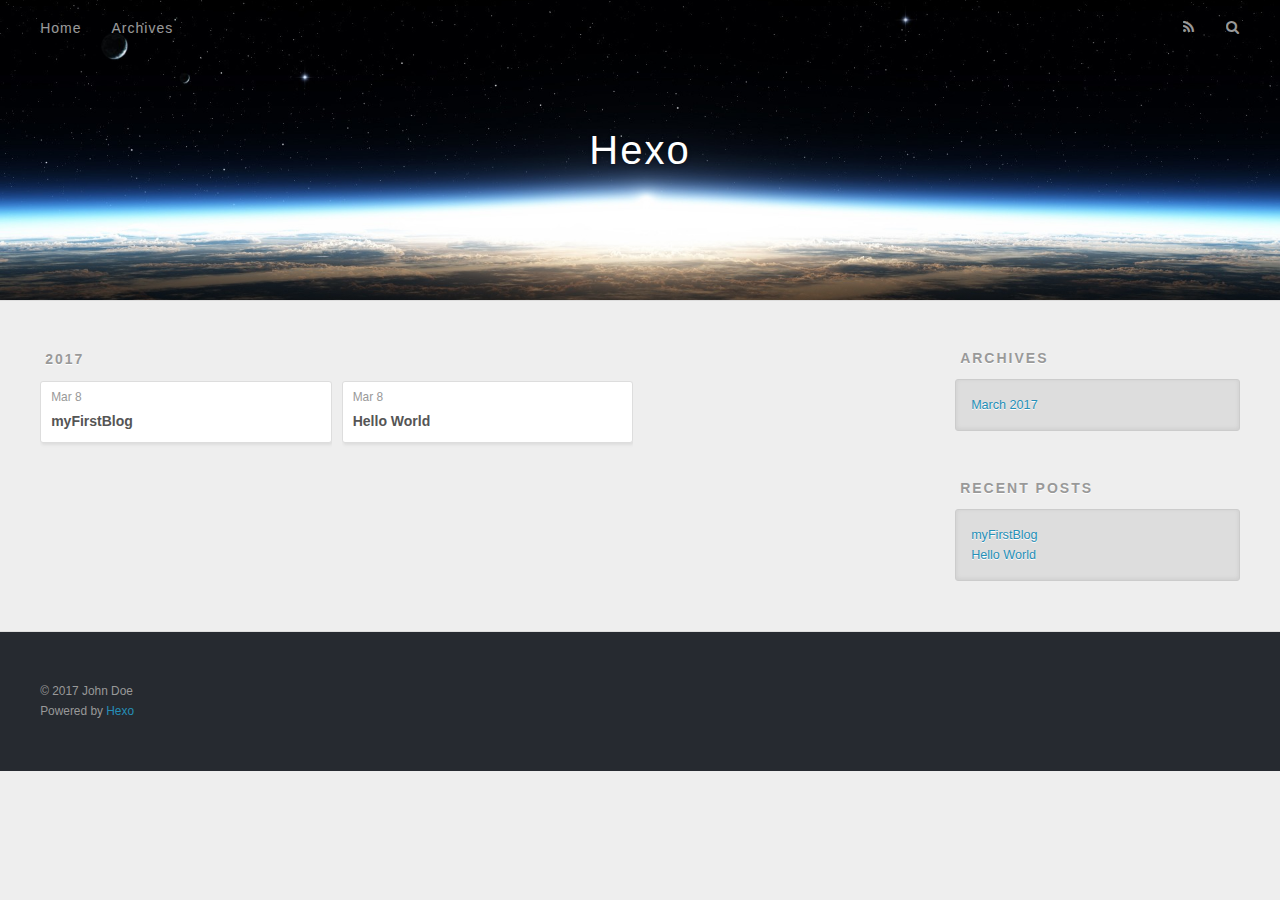
==== archives/index.html @ d0b433f5 "Site updated: 2017-03-08 18:29:21" ====
<!DOCTYPE html>
<html>
<head>
  <meta charset="utf-8">
  
  <title>Archives | Hexo</title>
  <meta name="viewport" content="width=device-width, initial-scale=1, maximum-scale=1">
  <meta property="og:type" content="website">
<meta property="og:title" content="Hexo">
<meta property="og:url" content="http://yoursite.com/archives/index.html">
<meta property="og:site_name" content="Hexo">
<meta name="twitter:card" content="summary">
<meta name="twitter:title" content="Hexo">
  
    <link rel="alternate" href="/atom.xml" title="Hexo" type="application/atom+xml">
  
  
    <link rel="icon" href="/favicon.png">
  
  
    <link href="//fonts.googleapis.com/css?family=Source+Code+Pro" rel="stylesheet" type="text/css">
  
  <link rel="stylesheet" href="/css/style.css">
  

</head>

<body>
  <div id="container">
    <div id="wrap">
      <header id="header">
  <div id="banner"></div>
  <div id="header-outer" class="outer">
    <div id="header-title" class="inner">
      <h1 id="logo-wrap">
        <a href="/" id="logo">Hexo</a>
      </h1>
      
    </div>
    <div id="header-inner" class="inner">
      <nav id="main-nav">
        <a id="main-nav-toggle" class="nav-icon"></a>
        
          <a class="main-nav-link" href="/">Home</a>
        
          <a class="main-nav-link" href="/archives">Archives</a>
        
      </nav>
      <nav id="sub-nav">
        
          <a id="nav-rss-link" class="nav-icon" href="/atom.xml" title="RSS Feed"></a>
        
        <a id="nav-search-btn" class="nav-icon" title="Search"></a>
      </nav>
      <div id="search-form-wrap">
        <form action="//google.com/search" method="get" accept-charset="UTF-8" class="search-form"><input type="search" name="q" results="0" class="search-form-input" placeholder="Search"><button type="submit" class="search-form-submit">&#xF002;</button><input type="hidden" name="sitesearch" value="http://yoursite.com"></form>
      </div>
    </div>
  </div>
</header>
      <div class="outer">
        <section id="main">
  
  
    
    
      
      
      <section class="archives-wrap">
        <div class="archive-year-wrap">
          <a href="/archives/2017" class="archive-year">2017</a>
        </div>
        <div class="archives">
    
    <article class="archive-article archive-type-post">
  <div class="archive-article-inner">
    <header class="archive-article-header">
      <a href="/2017/03/08/myFirstBlog/" class="archive-article-date">
  <time datetime="2017-03-08T10:22:41.000Z" itemprop="datePublished">Mar 8</time>
</a>
      
  
    <h1 itemprop="name">
      <a class="archive-article-title" href="/2017/03/08/myFirstBlog/">myFirstBlog</a>
    </h1>
  

    </header>
  </div>
</article>
  
    
    
    <article class="archive-article archive-type-post">
  <div class="archive-article-inner">
    <header class="archive-article-header">
      <a href="/2017/03/08/hello-world/" class="archive-article-date">
  <time datetime="2017-03-08T10:16:15.588Z" itemprop="datePublished">Mar 8</time>
</a>
      
  
    <h1 itemprop="name">
      <a class="archive-article-title" href="/2017/03/08/hello-world/">Hello World</a>
    </h1>
  

    </header>
  </div>
</article>
  
  
    </div></section>
  

</section>
        
          <aside id="sidebar">
  
    

  
    

  
    
  
    
  <div class="widget-wrap">
    <h3 class="widget-title">Archives</h3>
    <div class="widget">
      <ul class="archive-list"><li class="archive-list-item"><a class="archive-list-link" href="/archives/2017/03/">March 2017</a></li></ul>
    </div>
  </div>


  
    
  <div class="widget-wrap">
    <h3 class="widget-title">Recent Posts</h3>
    <div class="widget">
      <ul>
        
          <li>
            <a href="/2017/03/08/myFirstBlog/">myFirstBlog</a>
          </li>
        
          <li>
            <a href="/2017/03/08/hello-world/">Hello World</a>
          </li>
        
      </ul>
    </div>
  </div>

  
</aside>
        
      </div>
      <footer id="footer">
  
  <div class="outer">
    <div id="footer-info" class="inner">
      &copy; 2017 John Doe<br>
      Powered by <a href="http://hexo.io/" target="_blank">Hexo</a>
    </div>
  </div>
</footer>
    </div>
    <nav id="mobile-nav">
  
    <a href="/" class="mobile-nav-link">Home</a>
  
    <a href="/archives" class="mobile-nav-link">Archives</a>
  
</nav>
    

<script src="//ajax.googleapis.com/ajax/libs/jquery/2.0.3/jquery.min.js"></script>


  <link rel="stylesheet" href="/fancybox/jquery.fancybox.css">
  <script src="/fancybox/jquery.fancybox.pack.js"></script>


<script src="/js/script.js"></script>

  </div>
</body>
</html>
---- css/style.css ----
body {
  width: 100%;
}
body:before,
body:after {
  content: "";
  display: table;
}
body:after {
  clear: both;
}
html,
body,
div,
span,
applet,
object,
iframe,
h1,
h2,
h3,
h4,
h5,
h6,
p,
blockquote,
pre,
a,
abbr,
acronym,
address,
big,
cite,
code,
del,
dfn,
em,
img,
ins,
kbd,
q,
s,
samp,
small,
strike,
strong,
sub,
sup,
tt,
var,
dl,
dt,
dd,
ol,
ul,
li,
fieldset,
form,
label,
legend,
table,
caption,
tbody,
tfoot,
thead,
tr,
th,
td {
  margin: 0;
  padding: 0;
  border: 0;
  outline: 0;
  font-weight: inherit;
  font-style: inherit;
  font-family: inherit;
  font-size: 100%;
  vertical-align: baseline;
}
body {
  line-height: 1;
  color: #000;
  background: #fff;
}
ol,
ul {
  list-style: none;
}
table {
  border-collapse: separate;
  border-spacing: 0;
  vertical-align: middle;
}
caption,
th,
td {
  text-align: left;
  font-weight: normal;
  vertical-align: middle;
}
a img {
  border: none;
}
input,
button {
  margin: 0;
  padding: 0;
}
input::-moz-focus-inner,
button::-moz-focus-inner {
  border: 0;
  padding: 0;
}
@font-face {
  font-family: FontAwesome;
  font-style: normal;
  font-weight: normal;
  src: url("fonts/fontawesome-webfont.eot?v=#4.0.3");
  src: url("fonts/fontawesome-webfont.eot?#iefix&v=#4.0.3") format("embedded-opentype"), url("fonts/fontawesome-webfont.woff?v=#4.0.3") format("woff"), url("fonts/fontawesome-webfont.ttf?v=#4.0.3") format("truetype"), url("fonts/fontawesome-webfont.svg#fontawesomeregular?v=#4.0.3") format("svg");
}
html,
body,
#container {
  height: 100%;
}
body {
  background: #eee;
  font: 14px "Helvetica Neue", Helvetica, Arial, sans-serif;
  -webkit-text-size-adjust: 100%;
}
.outer {
  max-width: 1220px;
  margin: 0 auto;
  padding: 0 20px;
}
.outer:before,
.outer:after {
  content: "";
  display: table;
}
.outer:after {
  clear: both;
}
.inner {
  display: inline;
  float: left;
  width: 98.33333333333333%;
  margin: 0 0.833333333333333%;
}
.left,
.alignleft {
  float: left;
}
.right,
.alignright {
  float: right;
}
.clear {
  clear: both;
}
#container {
  position: relative;
}
.mobile-nav-on {
  overflow: hidden;
}
#wrap {
  height: 100%;
  width: 100%;
  position: absolute;
  top: 0;
  left: 0;
  -webkit-transition: 0.2s ease-out;
  -moz-transition: 0.2s ease-out;
  -ms-transition: 0.2s ease-out;
  transition: 0.2s ease-out;
  z-index: 1;
  background: #eee;
}
.mobile-nav-on #wrap {
  left: 280px;
}
@media screen and (min-width: 768px) {
  #main {
    display: inline;
    float: left;
    width: 73.33333333333333%;
    margin: 0 0.833333333333333%;
  }
}
.article-date,
.article-category-link,
.archive-year,
.widget-title {
  text-decoration: none;
  text-transform: uppercase;
  letter-spacing: 2px;
  color: #999;
  margin-bottom: 1em;
  margin-left: 5px;
  line-height: 1em;
  text-shadow: 0 1px #fff;
  font-weight: bold;
}
.article-inner,
.archive-article-inner {
  background: #fff;
  -webkit-box-shadow: 1px 2px 3px #ddd;
  box-shadow: 1px 2px 3px #ddd;
  border: 1px solid #ddd;
  border-radius: 3px;
}
.article-entry h1,
.widget h1 {
  font-size: 2em;
}
.article-entry h2,
.widget h2 {
  font-size: 1.5em;
}
.article-entry h3,
.widget h3 {
  font-size: 1.3em;
}
.article-entry h4,
.widget h4 {
  font-size: 1.2em;
}
.article-entry h5,
.widget h5 {
  font-size: 1em;
}
.article-entry h6,
.widget h6 {
  font-size: 1em;
  color: #999;
}
.article-entry hr,
.widget hr {
  border: 1px dashed #ddd;
}
.article-entry strong,
.widget strong {
  font-weight: bold;
}
.article-entry em,
.widget em,
.article-entry cite,
.widget cite {
  font-style: italic;
}
.article-entry sup,
.widget sup,
.article-entry sub,
.widget sub {
  font-size: 0.75em;
  line-height: 0;
  position: relative;
  vertical-align: baseline;
}
.article-entry sup,
.widget sup {
  top: -0.5em;
}
.article-entry sub,
.widget sub {
  bottom: -0.2em;
}
.article-entry small,
.widget small {
  font-size: 0.85em;
}
.article-entry acronym,
.widget acronym,
.article-entry abbr,
.widget abbr {
  border-bottom: 1px dotted;
}
.article-entry ul,
.widget ul,
.article-entry ol,
.widget ol,
.article-entry dl,
.widget dl {
  margin: 0 20px;
  line-height: 1.6em;
}
.article-entry ul ul,
.widget ul ul,
.article-entry ol ul,
.widget ol ul,
.article-entry ul ol,
.widget ul ol,
.article-entry ol ol,
.widget ol ol {
  margin-top: 0;
  margin-bottom: 0;
}
.article-entry ul,
.widget ul {
  list-style: disc;
}
.article-entry ol,
.widget ol {
  list-style: decimal;
}
.article-entry dt,
.widget dt {
  font-weight: bold;
}
#header {
  height: 300px;
  position: relative;
  border-bottom: 1px solid #ddd;
}
#header:before,
#header:after {
  content: "";
  position: absolute;
  left: 0;
  right: 0;
  height: 40px;
}
#header:before {
  top: 0;
  background: -webkit-linear-gradient(rgba(0,0,0,0.2), transparent);
  background: -moz-linear-gradient(rgba(0,0,0,0.2), transparent);
  background: -ms-linear-gradient(rgba(0,0,0,0.2), transparent);
  background: linear-gradient(rgba(0,0,0,0.2), transparent);
}
#header:after {
  bottom: 0;
  background: -webkit-linear-gradient(transparent, rgba(0,0,0,0.2));
  background: -moz-linear-gradient(transparent, rgba(0,0,0,0.2));
  background: -ms-linear-gradient(transparent, rgba(0,0,0,0.2));
  background: linear-gradient(transparent, rgba(0,0,0,0.2));
}
#header-outer {
  height: 100%;
  position: relative;
}
#header-inner {
  position: relative;
  overflow: hidden;
}
#banner {
  position: absolute;
  top: 0;
  left: 0;
  width: 100%;
  height: 100%;
  background: url("images/banner.jpg") center #000;
  -webkit-background-size: cover;
  -moz-background-size: cover;
  background-size: cover;
  z-index: -1;
}
#header-title {
  text-align: center;
  height: 40px;
  position: absolute;
  top: 50%;
  left: 0;
  margin-top: -20px;
}
#logo,
#subtitle {
  text-decoration: none;
  color: #fff;
  font-weight: 300;
  text-shadow: 0 1px 4px rgba(0,0,0,0.3);
}
#logo {
  font-size: 40px;
  line-height: 40px;
  letter-spacing: 2px;
}
#subtitle {
  font-size: 16px;
  line-height: 16px;
  letter-spacing: 1px;
}
#subtitle-wrap {
  margin-top: 16px;
}
#main-nav {
  float: left;
  margin-left: -15px;
}
.nav-icon,
.main-nav-link {
  float: left;
  color: #fff;
  opacity: 0.6;
  text-decoration: none;
  text-shadow: 0 1px rgba(0,0,0,0.2);
  -webkit-transition: opacity 0.2s;
  -moz-transition: opacity 0.2s;
  -ms-transition: opacity 0.2s;
  transition: opacity 0.2s;
  display: block;
  padding: 20px 15px;
}
.nav-icon:hover,
.main-nav-link:hover {
  opacity: 1;
}
.nav-icon {
  font-family: FontAwesome;
  text-align: center;
  font-size: 14px;
  width: 14px;
  height: 14px;
  padding: 20px 15px;
  position: relative;
  cursor: pointer;
}
.main-nav-link {
  font-weight: 300;
  letter-spacing: 1px;
}
@media screen and (max-width: 479px) {
  .main-nav-link {
    display: none;
  }
}
#main-nav-toggle {
  display: none;
}
#main-nav-toggle:before {
  content: "\f0c9";
}
@media screen and (max-width: 479px) {
  #main-nav-toggle {
    display: block;
  }
}
#sub-nav {
  float: right;
  margin-right: -15px;
}
#nav-rss-link:before {
  content: "\f09e";
}
#nav-search-btn:before {
  content: "\f002";
}
#search-form-wrap {
  position: absolute;
  top: 15px;
  width: 150px;
  height: 30px;
  right: -150px;
  opacity: 0;
  -webkit-transition: 0.2s ease-out;
  -moz-transition: 0.2s ease-out;
  -ms-transition: 0.2s ease-out;
  transition: 0.2s ease-out;
}
#search-form-wrap.on {
  opacity: 1;
  right: 0;
}
@media screen and (max-width: 479px) {
  #search-form-wrap {
    width: 100%;
    right: -100%;
  }
}
.search-form {
  position: absolute;
  top: 0;
  left: 0;
  right: 0;
  background: #fff;
  padding: 5px 15px;
  border-radius: 15px;
  -webkit-box-shadow: 0 0 10px rgba(0,0,0,0.3);
  box-shadow: 0 0 10px rgba(0,0,0,0.3);
}
.search-form-input {
  border: none;
  background: none;
  color: #555;
  width: 100%;
  font: 13px "Helvetica Neue", Helvetica, Arial, sans-serif;
  outline: none;
}
.search-form-input::-webkit-search-results-decoration,
.search-form-input::-webkit-search-cancel-button {
  -webkit-appearance: none;
}
.search-form-submit {
  position: absolute;
  top: 50%;
  right: 10px;
  margin-top: -7px;
  font: 13px FontAwesome;
  border: none;
  background: none;
  color: #bbb;
  cursor: pointer;
}
.search-form-submit:hover,
.search-form-submit:focus {
  color: #777;
}
.article {
  margin: 50px 0;
}
.article-inner {
  overflow: hidden;
}
.article-meta:before,
.article-meta:after {
  content: "";
  display: table;
}
.article-meta:after {
  clear: both;
}
.article-date {
  float: left;
}
.article-category {
  float: left;
  line-height: 1em;
  color: #ccc;
  text-shadow: 0 1px #fff;
  margin-left: 8px;
}
.article-category:before {
  content: "\2022";
}
.article-category-link {
  margin: 0 12px 1em;
}
.article-header {
  padding: 20px 20px 0;
}
.article-title {
  text-decoration: none;
  font-size: 2em;
  font-weight: bold;
  color: #555;
  line-height: 1.1em;
  -webkit-transition: color 0.2s;
  -moz-transition: color 0.2s;
  -ms-transition: color 0.2s;
  transition: color 0.2s;
}
a.article-title:hover {
  color: #258fb8;
}
.article-entry {
  color: #555;
  padding: 0 20px;
}
.article-entry:before,
.article-entry:after {
  content: "";
  display: table;
}
.article-entry:after {
  clear: both;
}
.article-entry p,
.article-entry table {
  line-height: 1.6em;
  margin: 1.6em 0;
}
.article-entry h1,
.article-entry h2,
.article-entry h3,
.article-entry h4,
.article-entry h5,
.article-entry h6 {
  font-weight: bold;
}
.article-entry h1,
.article-entry h2,
.article-entry h3,
.article-entry h4,
.article-entry h5,
.article-entry h6 {
  line-height: 1.1em;
  margin: 1.1em 0;
}
.article-entry a {
  color: #258fb8;
  text-decoration: none;
}
.article-entry a:hover {
  text-decoration: underline;
}
.article-entry ul,
.article-entry ol,
.article-entry dl {
  margin-top: 1.6em;
  margin-bottom: 1.6em;
}
.article-entry img,
.article-entry video {
  max-width: 100%;
  height: auto;
  display: block;
  margin: auto;
}
.article-entry iframe {
  border: none;
}
.article-entry table {
  width: 100%;
  border-collapse: collapse;
  border-spacing: 0;
}
.article-entry th {
  font-weight: bold;
  border-bottom: 3px solid #ddd;
  padding-bottom: 0.5em;
}
.article-entry td {
  border-bottom: 1px solid #ddd;
  padding: 10px 0;
}
.article-entry blockquote {
  font-family: Georgia, "Times New Roman", serif;
  font-size: 1.4em;
  margin: 1.6em 20px;
  text-align: center;
}
.article-entry blockquote footer {
  font-size: 14px;
  margin: 1.6em 0;
  font-family: "Helvetica Neue", Helvetica, Arial, sans-serif;
}
.article-entry blockquote footer cite:before {
  content: "—";
  padding: 0 0.5em;
}
.article-entry .pullquote {
  text-align: left;
  width: 45%;
  margin: 0;
}
.article-entry .pullquote.left {
  margin-left: 0.5em;
  margin-right: 1em;
}
.article-entry .pullquote.right {
  margin-right: 0.5em;
  margin-left: 1em;
}
.article-entry .caption {
  color: #999;
  display: block;
  font-size: 0.9em;
  margin-top: 0.5em;
  position: relative;
  text-align: center;
}
.article-entry .video-container {
  position: relative;
  padding-top: 56.25%;
  height: 0;
  overflow: hidden;
}
.article-entry .video-container iframe,
.article-entry .video-container object,
.article-entry .video-container embed {
  position: absolute;
  top: 0;
  left: 0;
  width: 100%;
  height: 100%;
  margin-top: 0;
}
.article-more-link a {
  display: inline-block;
  line-height: 1em;
  padding: 6px 15px;
  border-radius: 15px;
  background: #eee;
  color: #999;
  text-shadow: 0 1px #fff;
  text-decoration: none;
}
.article-more-link a:hover {
  background: #258fb8;
  color: #fff;
  text-decoration: none;
  text-shadow: 0 1px #1e7293;
}
.article-footer {
  font-size: 0.85em;
  line-height: 1.6em;
  border-top: 1px solid #ddd;
  padding-top: 1.6em;
  margin: 0 20px 20px;
}
.article-footer:before,
.article-footer:after {
  content: "";
  display: table;
}
.article-footer:after {
  clear: both;
}
.article-footer a {
  color: #999;
  text-decoration: none;
}
.article-footer a:hover {
  color: #555;
}
.article-tag-list-item {
  float: left;
  margin-right: 10px;
}
.article-tag-list-link:before {
  content: "#";
}
.article-comment-link {
  float: right;
}
.article-comment-link:before {
  content: "\f075";
  font-family: FontAwesome;
  padding-right: 8px;
}
.article-share-link {
  cursor: pointer;
  float: right;
  margin-left: 20px;
}
.article-share-link:before {
  content: "\f064";
  font-family: FontAwesome;
  padding-right: 6px;
}
#article-nav {
  position: relative;
}
#article-nav:before,
#article-nav:after {
  content: "";
  display: table;
}
#article-nav:after {
  clear: both;
}
@media screen and (min-width: 768px) {
  #article-nav {
    margin: 50px 0;
  }
  #article-nav:before {
    width: 8px;
    height: 8px;
    position: absolute;
    top: 50%;
    left: 50%;
    margin-top: -4px;
    margin-left: -4px;
    content: "";
    border-radius: 50%;
    background: #ddd;
    -webkit-box-shadow: 0 1px 2px #fff;
    box-shadow: 0 1px 2px #fff;
  }
}
.article-nav-link-wrap {
  text-decoration: none;
  text-shadow: 0 1px #fff;
  color: #999;
  -webkit-box-sizing: border-box;
  -moz-box-sizing: border-box;
  box-sizing: border-box;
  margin-top: 50px;
  text-align: center;
  display: block;
}
.article-nav-link-wrap:hover {
  color: #555;
}
@media screen and (min-width: 768px) {
  .article-nav-link-wrap {
    width: 50%;
    margin-top: 0;
  }
}
@media screen and (min-width: 768px) {
  #article-nav-newer {
    float: left;
    text-align: right;
    padding-right: 20px;
  }
}
@media screen and (min-width: 768px) {
  #article-nav-older {
    float: right;
    text-align: left;
    padding-left: 20px;
  }
}
.article-nav-caption {
  text-transform: uppercase;
  letter-spacing: 2px;
  color: #ddd;
  line-height: 1em;
  font-weight: bold;
}
#article-nav-newer .article-nav-caption {
  margin-right: -2px;
}
.article-nav-title {
  font-size: 0.85em;
  line-height: 1.6em;
  margin-top: 0.5em;
}
.article-share-box {
  position: absolute;
  display: none;
  background: #fff;
  -webkit-box-shadow: 1px 2px 10px rgba(0,0,0,0.2);
  box-shadow: 1px 2px 10px rgba(0,0,0,0.2);
  border-radius: 3px;
  margin-left: -145px;
  overflow: hidden;
  z-index: 1;
}
.article-share-box.on {
  display: block;
}
.article-share-input {
  width: 100%;
  background: none;
  -webkit-box-sizing: border-box;
  -moz-box-sizing: border-box;
  box-sizing: border-box;
  font: 14px "Helvetica Neue", Helvetica, Arial, sans-serif;
  padding: 0 15px;
  color: #555;
  outline: none;
  border: 1px solid #ddd;
  border-radius: 3px 3px 0 0;
  height: 36px;
  line-height: 36px;
}
.article-share-links {
  background: #eee;
}
.article-share-links:before,
.article-share-links:after {
  content: "";
  display: table;
}
.article-share-links:after {
  clear: both;
}
.article-share-twitter,
.article-share-facebook,
.article-share-pinterest,
.article-share-google {
  width: 50px;
  height: 36px;
  display: block;
  float: left;
  position: relative;
  color: #999;
  text-shadow: 0 1px #fff;
}
.article-share-twitter:before,
.article-share-facebook:before,
.article-share-pinterest:before,
.article-share-google:before {
  font-size: 20px;
  font-family: FontAwesome;
  width: 20px;
  height: 20px;
  position: absolute;
  top: 50%;
  left: 50%;
  margin-top: -10px;
  margin-left: -10px;
  text-align: center;
}
.article-share-twitter:hover,
.article-share-facebook:hover,
.article-share-pinterest:hover,
.article-share-google:hover {
  color: #fff;
}
.article-share-twitter:before {
  content: "\f099";
}
.article-share-twitter:hover {
  background: #00aced;
  text-shadow: 0 1px #008abe;
}
.article-share-facebook:before {
  content: "\f09a";
}
.article-share-facebook:hover {
  background: #3b5998;
  text-shadow: 0 1px #2f477a;
}
.article-share-pinterest:before {
  content: "\f0d2";
}
.article-share-pinterest:hover {
  background: #cb2027;
  text-shadow: 0 1px #a21a1f;
}
.article-share-google:before {
  content: "\f0d5";
}
.article-share-google:hover {
  background: #dd4b39;
  text-shadow: 0 1px #be3221;
}
.article-gallery {
  background: #000;
  position: relative;
}
.article-gallery-photos {
  position: relative;
  overflow: hidden;
}
.article-gallery-img {
  display: none;
  max-width: 100%;
}
.article-gallery-img:first-child {
  display: block;
}
.article-gallery-img.loaded {
  position: absolute;
  display: block;
}
.article-gallery-img img {
  display: block;
  max-width: 100%;
  margin: 0 auto;
}
#comments {
  background: #fff;
  -webkit-box-shadow: 1px 2px 3px #ddd;
  box-shadow: 1px 2px 3px #ddd;
  padding: 20px;
  border: 1px solid #ddd;
  border-radius: 3px;
  margin: 50px 0;
}
#comments a {
  color: #258fb8;
}
.archives-wrap {
  margin: 50px 0;
}
.archives:before,
.archives:after {
  content: "";
  display: table;
}
.archives:after {
  clear: both;
}
.archive-year-wrap {
  margin-bottom: 1em;
}
.archives {
  -webkit-column-gap: 10px;
  -moz-column-gap: 10px;
  column-gap: 10px;
}
@media screen and (min-width: 480px) and (max-width: 767px) {
  .archives {
    -webkit-column-count: 2;
    -moz-column-count: 2;
    column-count: 2;
  }
}
@media screen and (min-width: 768px) {
  .archives {
    -webkit-column-count: 3;
    -moz-column-count: 3;
    column-count: 3;
  }
}
.archive-article {
  -webkit-column-break-inside: avoid;
  page-break-inside: avoid;
  overflow: hidden;
  break-inside: avoid-column;
}
.archive-article-inner {
  padding: 10px;
  margin-bottom: 15px;
}
.archive-article-title {
  text-decoration: none;
  font-weight: bold;
  color: #555;
  -webkit-transition: color 0.2s;
  -moz-transition: color 0.2s;
  -ms-transition: color 0.2s;
  transition: color 0.2s;
  line-height: 1.6em;
}
.archive-article-title:hover {
  color: #258fb8;
}
.archive-article-footer {
  margin-top: 1em;
}
.archive-article-date {
  color: #999;
  text-decoration: none;
  font-size: 0.85em;
  line-height: 1em;
  margin-bottom: 0.5em;
  display: block;
}
#page-nav {
  margin: 50px auto;
  background: #fff;
  -webkit-box-shadow: 1px 2px 3px #ddd;
  box-shadow: 1px 2px 3px #ddd;
  border: 1px solid #ddd;
  border-radius: 3px;
  text-align: center;
  color: #999;
  overflow: hidden;
}
#page-nav:before,
#page-nav:after {
  content: "";
  display: table;
}
#page-nav:after {
  clear: both;
}
#page-nav a,
#page-nav span {
  padding: 10px 20px;
  line-height: 1;
  height: 2ex;
}
#page-nav a {
  color: #999;
  text-decoration: none;
}
#page-nav a:hover {
  background: #999;
  color: #fff;
}
#page-nav .prev {
  float: left;
}
#page-nav .next {
  float: right;
}
#page-nav .page-number {
  display: inline-block;
}
@media screen and (max-width: 479px) {
  #page-nav .page-number {
    display: none;
  }
}
#page-nav .current {
  color: #555;
  font-weight: bold;
}
#page-nav .space {
  color: #ddd;
}
#footer {
  background: #262a30;
  padding: 50px 0;
  border-top: 1px solid #ddd;
  color: #999;
}
#footer a {
  color: #258fb8;
  text-decoration: none;
}
#footer a:hover {
  text-decoration: underline;
}
#footer-info {
  line-height: 1.6em;
  font-size: 0.85em;
}
.article-entry pre,
.article-entry .highlight {
  background: #2d2d2d;
  margin: 0 -20px;
  padding: 15px 20px;
  border-style: solid;
  border-color: #ddd;
  border-width: 1px 0;
  overflow: auto;
  color: #ccc;
  line-height: 22.400000000000002px;
}
.article-entry .highlight .gutter pre,
.article-entry .gist .gist-file .gist-data .line-numbers {
  color: #666;
  font-size: 0.85em;
}
.article-entry pre,
.article-entry code {
  font-family: "Source Code Pro", Consolas, Monaco, Menlo, Consolas, monospace;
}
.article-entry code {
  background: #eee;
  text-shadow: 0 1px #fff;
  padding: 0 0.3em;
}
.article-entry pre code {
  background: none;
  text-shadow: none;
  padding: 0;
}
.article-entry .highlight pre {
  border: none;
  margin: 0;
  padding: 0;
}
.article-entry .highlight table {
  margin: 0;
  width: auto;
}
.article-entry .highlight td {
  border: none;
  padding: 0;
}
.article-entry .highlight figcaption {
  font-size: 0.85em;
  color: #999;
  line-height: 1em;
  margin-bottom: 1em;
}
.article-entry .highlight figcaption:before,
.article-entry .highlight figcaption:after {
  content: "";
  display: table;
}
.article-entry .highlight figcaption:after {
  clear: both;
}
.article-entry .highlight figcaption a {
  float: right;
}
.article-entry .highlight .gutter pre {
  text-align: right;
  padding-right: 20px;
}
.article-entry .highlight .line {
  height: 22.400000000000002px;
}
.article-entry .highlight .line.marked {
  background: #515151;
}
.article-entry .gist {
  margin: 0 -20px;
  border-style: solid;
  border-color: #ddd;
  border-width: 1px 0;
  background: #2d2d2d;
  padding: 15px 20px 15px 0;
}
.article-entry .gist .gist-file {
  border: none;
  font-family: "Source Code Pro", Consolas, Monaco, Menlo, Consolas, monospace;
  margin: 0;
}
.article-entry .gist .gist-file .gist-data {
  background: none;
  border: none;
}
.article-entry .gist .gist-file .gist-data .line-numbers {
  background: none;
  border: none;
  padding: 0 20px 0 0;
}
.article-entry .gist .gist-file .gist-data .line-data {
  padding: 0 !important;
}
.article-entry .gist .gist-file .highlight {
  margin: 0;
  padding: 0;
  border: none;
}
.article-entry .gist .gist-file .gist-meta {
  background: #2d2d2d;
  color: #999;
  font: 0.85em "Helvetica Neue", Helvetica, Arial, sans-serif;
  text-shadow: 0 0;
  padding: 0;
  margin-top: 1em;
  margin-left: 20px;
}
.article-entry .gist .gist-file .gist-meta a {
  color: #258fb8;
  font-weight: normal;
}
.article-entry .gist .gist-file .gist-meta a:hover {
  text-decoration: underline;
}
pre .comment,
pre .title {
  color: #999;
}
pre .variable,
pre .attribute,
pre .tag,
pre .regexp,
pre .ruby .constant,
pre .xml .tag .title,
pre .xml .pi,
pre .xml .doctype,
pre .html .doctype,
pre .css .id,
pre .css .class,
pre .css .pseudo {
  color: #f2777a;
}
pre .number,
pre .preprocessor,
pre .built_in,
pre .literal,
pre .params,
pre .constant {
  color: #f99157;
}
pre .class,
pre .ruby .class .title,
pre .css .rules .attribute {
  color: #9c9;
}
pre .string,
pre .value,
pre .inheritance,
pre .header,
pre .ruby .symbol,
pre .xml .cdata {
  color: #9c9;
}
pre .css .hexcolor {
  color: #6cc;
}
pre .function,
pre .python .decorator,
pre .python .title,
pre .ruby .function .title,
pre .ruby .title .keyword,
pre .perl .sub,
pre .javascript .title,
pre .coffeescript .title {
  color: #69c;
}
pre .keyword,
pre .javascript .function {
  color: #c9c;
}
@media screen and (max-width: 479px) {
  #mobile-nav {
    position: absolute;
    top: 0;
    left: 0;
    width: 280px;
    height: 100%;
    background: #191919;
    border-right: 1px solid #fff;
  }
}
@media screen and (max-width: 479px) {
  .mobile-nav-link {
    display: block;
    color: #999;
    text-decoration: none;
    padding: 15px 20px;
    font-weight: bold;
  }
  .mobile-nav-link:hover {
    color: #fff;
  }
}
@media screen and (min-width: 768px) {
  #sidebar {
    display: inline;
    float: left;
    width: 23.333333333333332%;
    margin: 0 0.833333333333333%;
  }
}
.widget-wrap {
  margin: 50px 0;
}
.widget {
  color: #777;
  text-shadow: 0 1px #fff;
  background: #ddd;
  -webkit-box-shadow: 0 -1px 4px #ccc inset;
  box-shadow: 0 -1px 4px #ccc inset;
  border: 1px solid #ccc;
  padding: 15px;
  border-radius: 3px;
}
.widget a {
  color: #258fb8;
  text-decoration: none;
}
.widget a:hover {
  text-decoration: underline;
}
.widget ul ul,
.widget ol ul,
.widget dl ul,
.widget ul ol,
.widget ol ol,
.widget dl ol,
.widget ul dl,
.widget ol dl,
.widget dl dl {
  margin-left: 15px;
  list-style: disc;
}
.widget {
  line-height: 1.6em;
  word-wrap: break-word;
  font-size: 0.9em;
}
.widget ul,
.widget ol {
  list-style: none;
  margin: 0;
}
.widget ul ul,
.widget ol ul,
.widget ul ol,
.widget ol ol {
  margin: 0 20px;
}
.widget ul ul,
.widget ol ul {
  list-style: disc;
}
.widget ul ol,
.widget ol ol {
  list-style: decimal;
}
.category-list-count,
.tag-list-count,
.archive-list-count {
  padding-left: 5px;
  color: #999;
  font-size: 0.85em;
}
.category-list-count:before,
.tag-list-count:before,
.archive-list-count:before {
  content: "(";
}
.category-list-count:after,
.tag-list-count:after,
.archive-list-count:after {
  content: ")";
}
.tagcloud a {
  margin-right: 5px;
  display: inline-block;
}
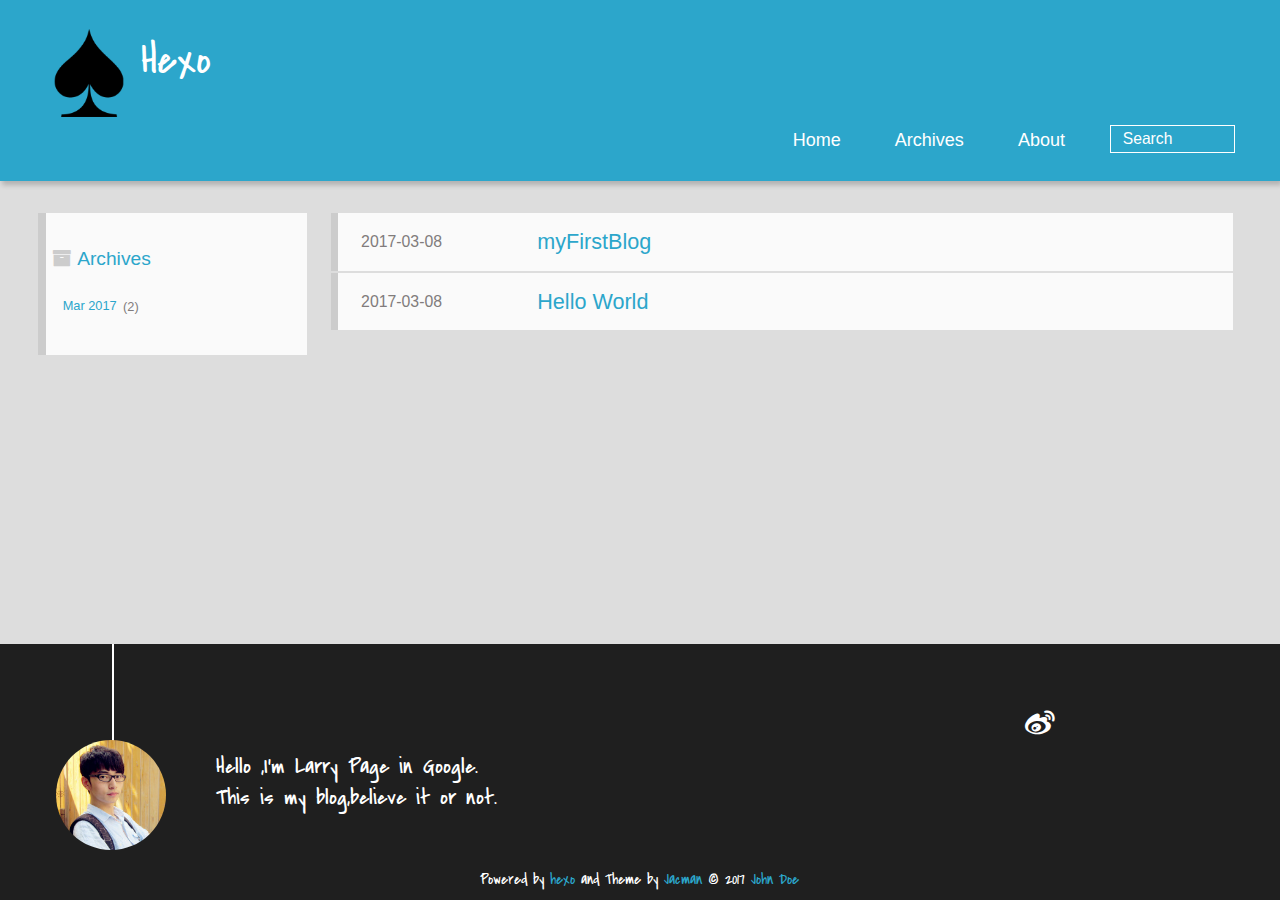
==== commit f2d6c192: "Site updated: 2017-03-09 07:23:38" ====
--- a/archives/index.html
+++ b/archives/index.html
@@ -1,189 +1,276 @@
-<!DOCTYPE html>
-<html>
+
+  <!DOCTYPE HTML>
+<html >
 <head>
-  <meta charset="utf-8">
-  
-  <title>Archives | Hexo</title>
-  <meta name="viewport" content="width=device-width, initial-scale=1, maximum-scale=1">
-  <meta property="og:type" content="website">
+  <meta charset="UTF-8">
+  
+    <title>Archives | Hexo</title>
+    <meta name="viewport" content="width=device-width, initial-scale=1,user-scalable=no">
+    
+    <meta name="author" content="John Doe">
+    
+
+    
+    <meta property="og:type" content="website">
 <meta property="og:title" content="Hexo">
 <meta property="og:url" content="http://yoursite.com/archives/index.html">
 <meta property="og:site_name" content="Hexo">
 <meta name="twitter:card" content="summary">
 <meta name="twitter:title" content="Hexo">
-  
-    <link rel="alternate" href="/atom.xml" title="Hexo" type="application/atom+xml">
-  
-  
-    <link rel="icon" href="/favicon.png">
-  
-  
-    <link href="//fonts.googleapis.com/css?family=Source+Code+Pro" rel="stylesheet" type="text/css">
-  
-  <link rel="stylesheet" href="/css/style.css">
-  
-
+
+    
+    <link rel="alternative" href="/atom.xml" title="Hexo" type="application/atom+xml">
+    
+    
+    <link rel="icon" href="/img/favicon.ico">
+    
+    
+    <link rel="apple-touch-icon" href="/img/jacman.jpg">
+    <link rel="apple-touch-icon-precomposed" href="/img/jacman.jpg">
+    
+    <link rel="stylesheet" href="/css/style.css">
 </head>
 
-<body>
-  <div id="container">
-    <div id="wrap">
-      <header id="header">
-  <div id="banner"></div>
-  <div id="header-outer" class="outer">
-    <div id="header-title" class="inner">
-      <h1 id="logo-wrap">
-        <a href="/" id="logo">Hexo</a>
-      </h1>
-      
-    </div>
-    <div id="header-inner" class="inner">
-      <nav id="main-nav">
-        <a id="main-nav-toggle" class="nav-icon"></a>
+    <body>
+      <header>
         
-          <a class="main-nav-link" href="/">Home</a>
+<div>
+		
+			<div id="imglogo">
+				<a href="/"><img src="/img/logo.png" alt="Hexo" title="Hexo"/></a>
+			</div>
+			
+			<div id="textlogo">
+				<h1 class="site-name"><a href="/" title="Hexo">Hexo</a></h1>
+				<h2 class="blog-motto"></h2>
+			</div>
+			<div class="navbar"><a class="navbutton navmobile" href="#" title="Menu">
+			</a></div>
+			<nav class="animated">
+				<ul>
+					<ul>
+					 
+						<li><a href="/">Home</a></li>
+					
+						<li><a href="/archives">Archives</a></li>
+					
+						<li><a href="/about">About</a></li>
+					
+					<li>
+ 					
+					<form class="search" action="//google.com/search" method="get" accept-charset="utf-8">
+						<label>Search</label>
+						<input type="search" id="search" name="q" autocomplete="off" maxlength="20" placeholder="Search" />
+						<input type="hidden" name="q" value="site:yoursite.com">
+					</form>
+					
+					</li>
+				</ul>
+			</nav>			
+</div>
+      </header>
+      <div id="container">
         
-          <a class="main-nav-link" href="/archives">Archives</a>
+
+<div class="archive-title" >
+  <h2 class="archive-icon">Archives</h2>
+  
+  <div class="archiveslist archive-float clearfix">
+   <ul class="archive-list"><li class="archive-list-item"><a class="archive-list-link" href="/archives/2017/03/">Mar 2017</a><span class="archive-list-count">2</span></li></ul>
+ </div>
+  
+</div>
+<div id="main" class="archive-part clearfix">
+  <div id="archive-page">
+
+  <section class="post" itemscope itemprop="blogPost">
+  
+    <a href="/2017/03/08/myFirstBlog/" title="myFirstBlog" itemprop="url">
+  
+
+    <time datetime="2017-03-08T10:22:41.000Z" itemprop="datePublished">2017-03-08</time>
+
+
+    <h1 itemprop="name">myFirstBlog</h1>
+
+  </a>
+</section>
+
+  <section class="post" itemscope itemprop="blogPost">
+  
+    <a href="/2017/03/08/hello-world/" title="Hello World" itemprop="url">
+  
+
+    <time datetime="2017-03-08T10:16:15.588Z" itemprop="datePublished">2017-03-08</time>
+
+
+    <h1 itemprop="name">Hello World</h1>
+
+  </a>
+</section>
+
+
+  </div>
+</div>
+
+      </div>
+      <footer><div id="footer" >
+	
+	<div class="line">
+		<span></span>
+		<div class="author"></div>
+	</div>
+	
+	
+	<section class="info">
+		<p> Hello ,I&#39;m Larry Page in Google. <br/>
+			This is my blog,believe it or not.</p>
+	</section>
+	 
+	<div class="social-font" class="clearfix">
+		
+		<a href="http://weibo.com/2176287895" target="_blank" class="icon-weibo" title="微博"></a>
+		
+		
+		
+		
+		
+		
+		
+		
+		
+		
+	</div>
+			
+		
+
+		<p class="copyright">
+		Powered by <a href="http://hexo.io" target="_blank" title="hexo">hexo</a> and Theme by <a href="https://github.com/wuchong/jacman" target="_blank" title="Jacman">Jacman</a> © 2017 
+		
+		<a href="/about" target="_blank" title="John Doe">John Doe</a>
+		
+		
+		</p>
+</div>
+</footer>
+      <script src="/js/jquery-2.0.3.min.js"></script>
+<script src="/js/jquery.imagesloaded.min.js"></script>
+<script src="/js/gallery.js"></script>
+<script src="/js/jquery.qrcode-0.12.0.min.js"></script>
+
+<script type="text/javascript">
+$(document).ready(function(){ 
+  $('.navbar').click(function(){
+    $('header nav').toggleClass('shownav');
+  });
+  var myWidth = 0;
+  function getSize(){
+    if( typeof( window.innerWidth ) == 'number' ) {
+      myWidth = window.innerWidth;
+    } else if( document.documentElement && document.documentElement.clientWidth) {
+      myWidth = document.documentElement.clientWidth;
+    };
+  };
+  var m = $('#main'),
+      a = $('#asidepart'),
+      c = $('.closeaside'),
+      o = $('.openaside');
+  c.click(function(){
+    a.addClass('fadeOut').css('display', 'none');
+    o.css('display', 'block').addClass('fadeIn');
+    m.addClass('moveMain');
+  });
+  o.click(function(){
+    o.css('display', 'none').removeClass('beforeFadeIn');
+    a.css('display', 'block').removeClass('fadeOut').addClass('fadeIn');      
+    m.removeClass('moveMain');
+  });
+  $(window).scroll(function(){
+    o.css("top",Math.max(80,260-$(this).scrollTop()));
+  });
+  
+  $(window).resize(function(){
+    getSize(); 
+    if (myWidth >= 1024) {
+      $('header nav').removeClass('shownav');
+    }else{
+      m.removeClass('moveMain');
+      a.css('display', 'block').removeClass('fadeOut');
+      o.css('display', 'none');
         
-      </nav>
-      <nav id="sub-nav">
-        
-          <a id="nav-rss-link" class="nav-icon" href="/atom.xml" title="RSS Feed"></a>
-        
-        <a id="nav-search-btn" class="nav-icon" title="Search"></a>
-      </nav>
-      <div id="search-form-wrap">
-        <form action="//google.com/search" method="get" accept-charset="UTF-8" class="search-form"><input type="search" name="q" results="0" class="search-form-input" placeholder="Search"><button type="submit" class="search-form-submit">&#xF002;</button><input type="hidden" name="sitesearch" value="http://yoursite.com"></form>
-      </div>
-    </div>
-  </div>
-</header>
-      <div class="outer">
-        <section id="main">
-  
-  
-    
-    
-      
-      
-      <section class="archives-wrap">
-        <div class="archive-year-wrap">
-          <a href="/archives/2017" class="archive-year">2017</a>
-        </div>
-        <div class="archives">
-    
-    <article class="archive-article archive-type-post">
-  <div class="archive-article-inner">
-    <header class="archive-article-header">
-      <a href="/2017/03/08/myFirstBlog/" class="archive-article-date">
-  <time datetime="2017-03-08T10:22:41.000Z" itemprop="datePublished">Mar 8</time>
-</a>
-      
-  
-    <h1 itemprop="name">
-      <a class="archive-article-title" href="/2017/03/08/myFirstBlog/">myFirstBlog</a>
-    </h1>
-  
-
-    </header>
-  </div>
-</article>
-  
-    
-    
-    <article class="archive-article archive-type-post">
-  <div class="archive-article-inner">
-    <header class="archive-article-header">
-      <a href="/2017/03/08/hello-world/" class="archive-article-date">
-  <time datetime="2017-03-08T10:16:15.588Z" itemprop="datePublished">Mar 8</time>
-</a>
-      
-  
-    <h1 itemprop="name">
-      <a class="archive-article-title" href="/2017/03/08/hello-world/">Hello World</a>
-    </h1>
-  
-
-    </header>
-  </div>
-</article>
-  
-  
-    </div></section>
-  
-
-</section>
-        
-          <aside id="sidebar">
-  
-    
-
-  
-    
-
-  
-    
-  
-    
-  <div class="widget-wrap">
-    <h3 class="widget-title">Archives</h3>
-    <div class="widget">
-      <ul class="archive-list"><li class="archive-list-item"><a class="archive-list-link" href="/archives/2017/03/">March 2017</a></li></ul>
-    </div>
-  </div>
-
-
-  
-    
-  <div class="widget-wrap">
-    <h3 class="widget-title">Recent Posts</h3>
-    <div class="widget">
-      <ul>
-        
-          <li>
-            <a href="/2017/03/08/myFirstBlog/">myFirstBlog</a>
-          </li>
-        
-          <li>
-            <a href="/2017/03/08/hello-world/">Hello World</a>
-          </li>
-        
-      </ul>
-    </div>
-  </div>
-
-  
-</aside>
-        
-      </div>
-      <footer id="footer">
-  
-  <div class="outer">
-    <div id="footer-info" class="inner">
-      &copy; 2017 John Doe<br>
-      Powered by <a href="http://hexo.io/" target="_blank">Hexo</a>
-    </div>
-  </div>
-</footer>
-    </div>
-    <nav id="mobile-nav">
-  
-    <a href="/" class="mobile-nav-link">Home</a>
-  
-    <a href="/archives" class="mobile-nav-link">Archives</a>
-  
-</nav>
-    
-
-<script src="//ajax.googleapis.com/ajax/libs/jquery/2.0.3/jquery.min.js"></script>
-
-
-  <link rel="stylesheet" href="/fancybox/jquery.fancybox.css">
-  <script src="/fancybox/jquery.fancybox.pack.js"></script>
-
-
-<script src="/js/script.js"></script>
-
-  </div>
-</body>
-</html>+    }
+  });
+});
+</script>
+
+
+
+
+
+
+
+
+
+
+<link rel="stylesheet" href="/fancybox/jquery.fancybox.css" media="screen" type="text/css">
+<script src="/fancybox/jquery.fancybox.pack.js"></script>
+<script type="text/javascript">
+$(document).ready(function(){ 
+  $('.article-content').each(function(i){
+    $(this).find('img').each(function(){
+      if ($(this).parent().hasClass('fancybox')) return;
+      var alt = this.alt;
+      if (alt) $(this).after('<span class="caption">' + alt + '</span>');
+      $(this).wrap('<a href="' + this.src + '" title="' + alt + '" class="fancybox"></a>');
+    });
+    $(this).find('.fancybox').each(function(){
+      $(this).attr('rel', 'article' + i);
+    });
+  });
+  if($.fancybox){
+    $('.fancybox').fancybox();
+  }
+}); 
+</script>
+
+
+
+<!-- Analytics Begin -->
+
+
+
+<script>
+var _hmt = _hmt || [];
+(function() {
+  var hm = document.createElement("script");
+  hm.src = "//hm.baidu.com/hm.js?e6d1f421bbc9962127a50488f9ed37d1";
+  var s = document.getElementsByTagName("script")[0]; 
+  s.parentNode.insertBefore(hm, s);
+})();
+</script>
+
+
+
+<!-- Analytics End -->
+
+<!-- Totop Begin -->
+
+	<div id="totop">
+	<a title="Back to Top"><img src="/img/scrollup.png"/></a>
+	</div>
+	<script src="/js/totop.js"></script>
+
+<!-- Totop End -->
+
+<!-- MathJax Begin -->
+<!-- mathjax config similar to math.stackexchange -->
+
+
+<!-- MathJax End -->
+
+<!-- Tiny_search Begin -->
+
+<!-- Tiny_search End -->
+
+    </body>
+   </html>
--- a/css/style.css
+++ b/css/style.css
@@ -1,14 +1,3 @@
-body {
-  width: 100%;
-}
-body:before,
-body:after {
-  content: "";
-  display: table;
-}
-body:after {
-  clear: both;
-}
 html,
 body,
 div,
@@ -100,6 +89,100 @@
 a img {
   border: none;
 }
+/* custom Font*/
+@font-face {
+  font-family: "covered_by_your_graceregular";
+  font-weight: normal;
+  font-style: normal;
+  src: url("../font/coveredbyyourgrace-webfont.eot");
+  src: url("../font/coveredbyyourgrace-webfont.eot?#iefix") format('embedded-opentype'), url("../font/coveredbyyourgrace-webfont.svg#covered_by_your_graceregular") format('svg'), url("../font/coveredbyyourgrace-webfont.woff") format('woff'), url("../font/coveredbyyourgrace-webfont.ttf") format('truetype');
+}
+/* icon Font */
+@font-face {
+  font-family: "FontAwesome";
+  font-style: normal;
+  font-weight: normal;
+  src: url("../font/fontawesome-webfont.eot?v=#4.0.3");
+  src: url("../font/fontawesome-webfont.eot?#iefix&v=#4.0.3") format("embedded-opentype"), url("../font/fontawesome-webfont.woff?v=#4.0.3") format("woff"), url("../font/fontawesome-webfont.ttf?v=#4.0.3") format("truetype"), url("../font/fontawesome-webfont.svg#fontawesomeregular?v=#4.0.3") format("svg");
+}
+@font-face {
+  font-family: "fontdiao";
+  font-weight: normal;
+  font-style: normal;
+  src: url("../font/fontdiao.eot");
+  src: url("../font/fontdiao.eot?#iefix") format('embedded-opentype'), url("../font/fontdiao.svg#fontdiao") format('svg'), url("../font/fontdiao.woff") format('woff'), url("../font/fontdiao.ttf") format('truetype');
+}
+/* Public style */
+* {
+  -webkit-margin-before: 0;
+  -webkit-margin-after: 0;
+}
+body {
+  background: #ddd;
+  font-family: "Helvetica Neue", "Helvetica", "Microsoft YaHei", "WenQuanYi Micro Hei", Arial, sans-serif;
+  font-size: 100%;
+  color: #817c7c;
+  line-height: 1.5;
+  min-height: 100vh;
+  display: -webkit-flex;
+  display: -webkit-box;
+  display: -moz-box;
+  display: -webkit-flex;
+  display: -ms-flexbox;
+  display: box;
+  display: flex;
+  -webkit-flex-direction: column;
+  -webkit-box-orient: vertical;
+  -moz-box-orient: vertical;
+  -o-box-orient: vertical;
+  -webkit-flex-direction: column;
+  -ms-flex-direction: column;
+  flex-direction: column;
+}
+iframe {
+  margin-top: 10px;
+}
+small {
+  font-size: 80%;
+}
+sub,
+sup {
+  font-size: 75%;
+  line-height: 0;
+  position: relative;
+  vertical-align: baseline;
+}
+sup {
+  top: -0.5em;
+  padding-left: 0.3em;
+}
+sub {
+  bottom: -0.25em;
+}
+a {
+  text-decoration: none;
+  color: #817c7c;
+}
+a:hover,
+a:focus {
+  outline: 0;
+  text-decoration: none;
+  -webkit-transition: color 0.25s, background 0.5s;
+  -moz-transition: color 0.25s, background 0.5s;
+  -o-transition: color 0.25s, background 0.5s;
+  -ms-transition: color 0.25s, background 0.5s;
+  transition: color 0.25s, background 0.5s;
+}
+a:hover:before {
+  -webkit-transition: color 0.25s, background 0.5s;
+  -moz-transition: color 0.25s, background 0.5s;
+  -o-transition: color 0.25s, background 0.5s;
+  -ms-transition: color 0.25s, background 0.5s;
+  transition: color 0.25s, background 0.5s;
+}
+input:focus {
+  outline: none;
+}
 input,
 button {
   margin: 0;
@@ -110,563 +193,951 @@
   border: 0;
   padding: 0;
 }
-@font-face {
+h1 {
+  font-size: 1.5em;
+}
+.fa {
+  display: inline-block;
   font-family: FontAwesome;
   font-style: normal;
   font-weight: normal;
-  src: url("fonts/fontawesome-webfont.eot?v=#4.0.3");
-  src: url("fonts/fontawesome-webfont.eot?#iefix&v=#4.0.3") format("embedded-opentype"), url("fonts/fontawesome-webfont.woff?v=#4.0.3") format("woff"), url("fonts/fontawesome-webfont.ttf?v=#4.0.3") format("truetype"), url("fonts/fontawesome-webfont.svg#fontawesomeregular?v=#4.0.3") format("svg");
-}
-html,
-body,
-#container {
-  height: 100%;
-}
-body {
-  background: #eee;
-  font: 14px "Helvetica Neue", Helvetica, Arial, sans-serif;
-  -webkit-text-size-adjust: 100%;
-}
-.outer {
-  max-width: 1220px;
-  margin: 0 auto;
-  padding: 0 20px;
-}
-.outer:before,
-.outer:after {
+  line-height: 1;
+  -webkit-font-smoothing: antialiased;
+  -moz-osx-font-smoothing: grayscale;
+}
+.clearfix {
+  zoom: 1;
+}
+.clearfix:before,
+.clearfix:after {
   content: "";
   display: table;
 }
-.outer:after {
+.clearfix:after {
   clear: both;
 }
-.inner {
-  display: inline;
+::-webkit-input-placeholder {
+  color: #fff;
+  padding: 2px 0 0 4px;
+}
+::-moz-placeholder {
+  color: #fff;
+  padding: 2px 0 0 4px;
+}
+:-ms-input-placeholder {
+  color: #fff;
+  padding: 2px 0 0 4px;
+}
+::-webkit-input-placeholder::before {
+  font-family: "FontAwesome";
+  -webkit-font-smoothing: antialiased;
+  -moz-osx-font-smoothing: grayscale;
+  content: "\f002";
+  padding-right: 4px;
+}
+::-moz-placeholder:before {
+  font-family: "FontAwesome";
+  -webkit-font-smoothing: antialiased;
+  -moz-osx-font-smoothing: grayscale;
+  content: "\f002";
+  padding-right: 4px;
+}
+:-ms-input-placeholder::before {
+  font-family: "FontAwesome";
+  -webkit-font-smoothing: antialiased;
+  -moz-osx-font-smoothing: grayscale;
+  content: "\f002";
+  padding-right: 4px;
+}
+input[type="search"]::-webkit-search-cancel-button,
+input[type="search"]::-webkit-search-decoration {
+  -webkit-appearance: none;
+}
+::-webkit-search-cancel-button:after {
+  font-family: "FontAwesome";
+  -webkit-font-smoothing: antialiased;
+  -moz-osx-font-smoothing: grayscale;
+  content: '\f00d';
+  color: #fff;
+  padding-right: 4px;
+}
+/* css3 animate */
+.animated {
+  -webkit-animation-fill-mode: both;
+  -moz-animation-fill-mode: both;
+  -o-animation-fill-mode: both;
+  -ms-animation-fill-mode: both;
+  animation-fill-mode: both;
+  -webkit-animation-duration: 1s;
+  -moz-animation-duration: 1s;
+  -o-animation-duration: 1s;
+  -ms-animation-duration: 1s;
+  animation-duration: 1s;
+}
+@-webkit-keyframes fadeIn {
+  0% {
+    opacity: 0;
+    -ms-filter: "progid:DXImageTransform.Microsoft.Alpha(Opacity=0)";
+    filter: alpha(opacity=0);
+  }
+  100% {
+    opacity: 1;
+    -ms-filter: none;
+    filter: none;
+  }
+}
+.fadeIn {
+  -webkit-animation-name: fadeIn;
+  -moz-animation-name: fadeIn;
+  -o-animation-name: fadeIn;
+  -ms-animation-name: fadeIn;
+  animation-name: fadeIn;
+}
+.fadeOut {
+  -webkit-animation-name: fadeOut;
+  -moz-animation-name: fadeOut;
+  -o-animation-name: fadeOut;
+  -ms-animation-name: fadeOut;
+  animation-name: fadeOut;
+}
+@-moz-keyframes fadeInDown {
+  0% {
+    opacity: 0;
+    -ms-filter: "progid:DXImageTransform.Microsoft.Alpha(Opacity=0)";
+    filter: alpha(opacity=0);
+    -webkit-transform: translateY(-20px);
+    -moz-transform: translateY(-20px);
+    -o-transform: translateY(-20px);
+    -ms-transform: translateY(-20px);
+    transform: translateY(-20px);
+  }
+  100% {
+    opacity: 1;
+    -ms-filter: none;
+    filter: none;
+    -webkit-transform: translateY(0);
+    -moz-transform: translateY(0);
+    -o-transform: translateY(0);
+    -ms-transform: translateY(0);
+    transform: translateY(0);
+  }
+}
+@-webkit-keyframes fadeInDown {
+  0% {
+    opacity: 0;
+    -ms-filter: "progid:DXImageTransform.Microsoft.Alpha(Opacity=0)";
+    filter: alpha(opacity=0);
+    -webkit-transform: translateY(-20px);
+    -moz-transform: translateY(-20px);
+    -o-transform: translateY(-20px);
+    -ms-transform: translateY(-20px);
+    transform: translateY(-20px);
+  }
+  100% {
+    opacity: 1;
+    -ms-filter: none;
+    filter: none;
+    -webkit-transform: translateY(0);
+    -moz-transform: translateY(0);
+    -o-transform: translateY(0);
+    -ms-transform: translateY(0);
+    transform: translateY(0);
+  }
+}
+@-o-keyframes fadeInDown {
+  0% {
+    opacity: 0;
+    -ms-filter: "progid:DXImageTransform.Microsoft.Alpha(Opacity=0)";
+    filter: alpha(opacity=0);
+    -webkit-transform: translateY(-20px);
+    -moz-transform: translateY(-20px);
+    -o-transform: translateY(-20px);
+    -ms-transform: translateY(-20px);
+    transform: translateY(-20px);
+  }
+  100% {
+    opacity: 1;
+    -ms-filter: none;
+    filter: none;
+    -webkit-transform: translateY(0);
+    -moz-transform: translateY(0);
+    -o-transform: translateY(0);
+    -ms-transform: translateY(0);
+    transform: translateY(0);
+  }
+}
+@keyframes fadeInDown {
+  0% {
+    opacity: 0;
+    -ms-filter: "progid:DXImageTransform.Microsoft.Alpha(Opacity=0)";
+    filter: alpha(opacity=0);
+    -webkit-transform: translateY(-20px);
+    -moz-transform: translateY(-20px);
+    -o-transform: translateY(-20px);
+    -ms-transform: translateY(-20px);
+    transform: translateY(-20px);
+  }
+  100% {
+    opacity: 1;
+    -ms-filter: none;
+    filter: none;
+    -webkit-transform: translateY(0);
+    -moz-transform: translateY(0);
+    -o-transform: translateY(0);
+    -ms-transform: translateY(0);
+    transform: translateY(0);
+  }
+}
+body >header {
+  width: 100%;
+  -webkit-box-shadow: 2px 4px 5px rgba(3,3,3,0.2);
+  box-shadow: 2px 4px 5px rgba(3,3,3,0.2);
+  background: url("../") center #2ca6cb;
+  color: #fff;
+  padding: 1em 0 0.8em;
+}
+@media only screen and (min-width: 1024px) {
+  body >header {
+    padding: 1.8em 0 1.5em;
+  }
+}
+body >header >div {
+  width: 95%;
+  margin: 0 auto;
+  position: relative;
+  overflow: hidden;
+}
+@media only screen and (min-width: 1024px) {
+  body >header >div {
+    width: 93%;
+  }
+}
+body >header a {
+  display: block;
+  color: #fff;
+}
+#imglogo {
   float: left;
-  width: 98.33333333333333%;
-  margin: 0 0.833333333333333%;
-}
-.left,
-.alignleft {
+  width: 4em;
+  height: 4em;
+}
+@media only screen and (min-width: 768px) {
+  #imglogo {
+    width: 5em;
+  }
+}
+@media only screen and (min-width: 1024px) {
+  #imglogo {
+    width: 5.5em;
+  }
+}
+#imglogo img {
+  width: 4em;
+}
+@media only screen and (min-width: 768px) {
+  #imglogo img {
+    width: 5em;
+  }
+}
+@media only screen and (min-width: 1024px) {
+  #imglogo img {
+    width: 5.5em;
+  }
+}
+#textlogo {
   float: left;
-}
-.right,
-.alignright {
+  width: 75%;
+  margin-left: 0.5em;
+}
+#textlogo h1.site-name {
+  width: 86%;
+  font-family: "covered_by_your_graceregular";
+  font-size: 200%;
+  line-height: 1.5;
+  -webkit-font-smoothing: antialiased;
+  -moz-osx-font-smoothing: grayscale;
+}
+@media only screen and (min-width: 768px) {
+  #textlogo h1.site-name {
+    font-size: 240%;
+  }
+}
+@media only screen and (min-width: 1024px) {
+  #textlogo h1.site-name {
+    font-size: 280%;
+  }
+}
+#textlogo h2.blog-motto {
+  font-size: 0.7em;
+  font-weight: normal;
+}
+@media only screen and (min-width: 768px) {
+  #textlogo h2.blog-motto {
+    font-size: 100%;
+  }
+}
+@media only screen and (min-width: 1024px) {
+  #textlogo h2.blog-motto {
+    font-size: 110%;
+  }
+}
+.navbar {
+  position: absolute;
+  width: 2em;
+  right: 0em;
+  top: 1em;
+  padding: 0.5em;
+}
+@media only screen and (min-width: 1024px) {
+  .navbar {
+    display: none;
+  }
+}
+.navbutton::before {
+  font-family: "FontAwesome";
+  -webkit-font-smoothing: antialiased;
+  -moz-osx-font-smoothing: grayscale;
+  content: "\f0c9";
+}
+.navmobile::before {
+  padding-left: 1em;
+}
+header nav {
+  float: left;
+  width: 100%;
+  font-size: 112.5%;
+  padding-top: 0.5em;
+  max-height: 0.01em;
+  -webkit-transition: max-height 1s ease-out;
+  -moz-transition: max-height 1s ease-out;
+  -o-transition: max-height 1s ease-out;
+  -ms-transition: max-height 1s ease-out;
+  transition: max-height 1s ease-out;
+}
+@media only screen and (min-width: 568px) {
+  header nav {
+    width: 50%;
+  }
+}
+@media only screen and (min-width: 1024px) {
+  header nav {
+    float: right;
+    width: auto;
+    margin-top: 1em;
+    max-height: none;
+  }
+}
+@media only screen and (min-width: 1024px) {
+  header nav ul {
+    float: right;
+  }
+}
+@media only screen and (min-width: 1024px) {
+  header nav ul li {
+    float: left;
+  }
+}
+header nav ul li a {
+  padding: 0.2em 0 0.2em 1em;
+}
+@media only screen and (min-width: 1024px) {
+  header nav ul li a {
+    padding: 0.2em 1.5em;
+  }
+}
+header nav ul li a:hover {
+  background: #1b7f9e;
+  color: #e9cd4c;
+}
+.shownav {
+  max-height: 40em;
+}
+.search {
+  padding: 0.1em 0 0 1em;
+}
+.search input {
+  -webkit-appearance: textfield;
+  font-size: 0.87em;
+  line-height: 1.7;
+  border: 1px solid #fff;
+  color: #fff;
+  background: transparent;
+  width: 80%;
+  padding-left: 0.5em;
+}
+@media only screen and (min-width: 1024px) {
+  .search input {
+    width: 8em;
+    -webkit-transition: 0.5s width;
+    -moz-transition: 0.5s width;
+    -o-transition: 0.5s width;
+    -ms-transition: 0.5s width;
+    transition: 0.5s width;
+  }
+  .search input:focus {
+    width: 15em;
+  }
+}
+.search label {
+  display: none;
+}
+/* index layout */
+#container {
+  -webkit-flex: 1;
+  width: 95%;
+  margin: 0 auto;
+  overflow: hidden;
+}
+@media only screen and (min-width: 768px) {
+  #container {
+    width: 96%;
+  }
+}
+@media only screen and (min-width: 1024px) {
+  #container {
+    width: 94%;
+  }
+}
+@media only screen and (min-width: 1560px) {
+  #container {
+    width: 82%;
+  }
+}
+#main {
+  margin: 1em 0 0;
+  line-height: 1.8;
+}
+@media only screen and (min-width: 1024px) {
+  #main {
+    margin: 2em 0 0;
+    width: 75%;
+    float: left;
+    -webkit-transition: margin 0.5s ease-out;
+    -moz-transition: margin 0.5s ease-out;
+    -o-transition: margin 0.5s ease-out;
+    -ms-transition: margin 0.5s ease-out;
+    transition: margin 0.5s ease-out;
+  }
+}
+#main section.post {
+  background: #fafafa;
+  margin-bottom: 0.125em;
+}
+#main section.post a {
+  display: block;
+  border-left: 0.5em solid #ccc;
+  -webkit-transition: border-left 0.45s;
+  -moz-transition: border-left 0.45s;
+  -o-transition: border-left 0.45s;
+  -ms-transition: border-left 0.45s;
+  transition: border-left 0.45s;
+  padding: 0.5em;
+}
+@media only screen and (min-width: 768px) {
+  #main section.post a {
+    padding: 1em;
+  }
+}
+#main section.post a:hover {
+  border-left: 0.5em solid #2ca6cb;
+}
+#main section.post a h1 {
+  color: #2ca6cb;
+  line-height: 2;
+}
+#main section.post a p {
+  color: #817c7c;
+}
+#main section.post a time {
+  color: #817c7c;
+  display: block;
+  margin: 0.5em 0;
+  font-size: 0.9em;
+}
+#main article.post-expand {
+  background: #fafafa;
+  margin-bottom: 3.5em;
+}
+#main article.post-expand .img-logo {
+  max-width: 180px;
+  max-height: 96px;
+  display: block !important;
+  margin-right: 0.7em;
+  margin-left: 0.7em;
+  padding: 0;
   float: right;
-}
-.clear {
+  clear: right;
+}
+#main article.post-expand .img-topic {
+  max-width: 300px;
+  max-height: 1800px;
+  display: block !important;
+  margin-left: 0.7em;
+  margin-right: 0.7em;
+  padding: 0;
+  float: right;
+  clear: right;
+}
+#main article.post-expand .article-more-link a {
+  display: inline-block;
+  line-height: 1em;
+  padding: 6px 15px;
+  border-radius: 15px;
+  background: #ddd;
+  color: #817c7c;
+  text-decoration: none;
+}
+#main article.post-expand .article-more-link a:hover {
+  background: #2ca6cb;
+  color: #fff;
+  text-decoration: none;
+}
+#archive-page section.post a {
+  font-size: 0.9em;
+  padding: 0.5em !important;
+}
+@media only screen and (min-width: 768px) {
+  #archive-page section.post a time {
+    padding-left: 1em;
+  }
+}
+.moveMain {
+  margin-left: 10% !important;
+}
+.unexpand .prev {
+  border-left: 0.5em solid #ccc;
+}
+.unexpand .prev:hover {
+  border-left: 0.5em solid #2ca6cb;
+}
+#page-nav {
+  background: #fafafa;
+  text-align: center;
+  overflow: hidden;
+}
+#page-nav a {
+  display: inline-block;
+  padding: 0.5em 1em;
+}
+#page-nav a {
+  color: #2ca6cb;
+}
+#page-nav a:hover {
+  background: #ccc;
+  color: #2ca6cb;
+}
+#page-nav .prev {
+  float: left;
+  -webkit-transition: border-left 0.5s;
+  -moz-transition: border-left 0.5s;
+  -o-transition: border-left 0.5s;
+  -ms-transition: border-left 0.5s;
+  transition: border-left 0.5s;
+}
+#page-nav .prev span:before {
+  font-family: "FontAwesome";
+  -webkit-font-smoothing: antialiased;
+  -moz-osx-font-smoothing: grayscale;
+  content: "\f053";
+  padding-right: 0.5em;
+}
+#page-nav .next {
+  float: right;
+}
+#page-nav .next span:before {
+  font-family: "FontAwesome";
+  -webkit-font-smoothing: antialiased;
+  -moz-osx-font-smoothing: grayscale;
+  content: "\f054";
+  padding-left: 0.5em;
+}
+#page-nav .page-number {
+  display: none;
+  padding: 0.5em 1em;
+}
+@media only screen and (min-width: 768px) {
+  #page-nav .page-number {
+    display: inline-block;
+  }
+}
+#page-nav .current {
+  color: #b8b8b8;
+  font-weight: bold;
+}
+#page-nav .space {
+  color: #2ca6cb;
+}
+/* page layout */
+@media only screen and (min-width: 1024px) {
+  .page {
+    margin-left: 10% !important;
+  }
+}
+/* archive layout */
+.category-icon:before,
+.tag-icon:before,
+.archive-icon:before {
+  font-family: "FontAwesome";
+  -webkit-font-smoothing: antialiased;
+  -moz-osx-font-smoothing: grayscale;
+  color: #ccc;
+  font-size: 100%;
+  padding-right: 0.3em;
+}
+.category-icon:before {
+  content: "\f07b";
+}
+.tag-icon:before {
+  content: "\f02c";
+}
+.archive-icon:before {
+  content: "\f187";
+}
+.archive-title {
+  margin: 1em 0;
+  padding: 2em;
+  background: #fafafa;
+  border-left: 0.5em solid #ccc;
+}
+@media only screen and (min-width: 1024px) {
+  .archive-title {
+    margin: 2em 0;
+    width: 18.5%;
+    padding-left: 0.5%;
+    float: left;
+  }
+}
+.archive-title h2 {
+  width: 90%;
+  color: #2ca6cb;
+  font-size: 120%;
+}
+.archive-title a {
+  color: #2ca6cb;
+  -webkit-transition: color 0.5s;
+  -moz-transition: color 0.5s;
+  -o-transition: color 0.5s;
+  -ms-transition: color 0.5s;
+  transition: color 0.5s;
+}
+.archive-title a:hover {
+  color: #2ca6cb;
+  -webkit-transition: color 0.5s;
+  -moz-transition: color 0.5s;
+  -o-transition: color 0.5s;
+  -ms-transition: color 0.5s;
+  transition: color 0.5s;
+}
+.current {
+  color: #ea6753 !important;
+}
+@media only screen and (min-width: 768px) {
+  .archive-part {
+    min-height: 200px;
+  }
+}
+@media only screen and (min-width: 1024px) {
+  .archive-part {
+    float: right;
+    margin-left: 2% !important;
+  }
+}
+.archive-part section.post {
+  width: 100%;
+}
+.archive-part section.post time {
+  font-size: 1.1em !important;
+  float: left;
+}
+@media only screen and (max-width: 568px) {
+  .archive-part section.post time {
+    width: 100%;
+  }
+}
+@media only screen and (min-width: 568px) {
+  .archive-part section.post time {
+    width: 20%;
+  }
+}
+@media only screen and (min-width: 768px) {
+  .archive-nav {
+    width: 100%;
+    float: left;
+    margin-top: 1em;
+  }
+}
+/* tags&categories layout */
+.all-list-box {
+  min-height: 400px;
+}
+.post,
+.page,
+.link,
+.photo {
+  background: #fafafa;
+}
+.post a,
+.page a,
+.link a,
+.photo a {
+  color: #2ca6cb;
+}
+.post a:hover,
+.page a:hover,
+.link a:hover,
+.photo a:hover {
+  color: #ea6753;
+}
+@media only screen and (min-width: 768px) {
+  article header.article-info {
+    border-bottom: 1px solid #dbdbdb;
+  }
+}
+article header.article-info >h1 {
+  padding: 0.2em 3%;
+  font-size: 170%;
+  line-height: 1.5;
+  word-wrap: break-word;
+  word-break: normal;
+  -webkit-font-smoothing: antialiased;
+  -moz-osx-font-smoothing: grayscale;
+  border-left: 5px solid #2ca6cb;
+}
+@media only screen and (min-width: 1024px) {
+  article header.article-info >h1 {
+    font-size: 200%;
+    padding-top: 0.3em;
+  }
+}
+article header.article-info >p.article-author {
+  padding: 0.3em 4% 0.3em 0;
+  text-align: right;
+  border-bottom: 1px solid #dbdbdb;
+}
+@media only screen and (min-width: 768px) {
+  article header.article-info >p.article-author {
+    float: right;
+    border-bottom: none;
+  }
+}
+article header.article-info >p.article-time {
+  padding-top: 0.5em;
+  font-size: 0.8em;
+  text-align: center;
+  margin-bottom: -2.7em;
+}
+@media only screen and (min-width: 768px) {
+  article header.article-info >p.article-time {
+    float: right;
+    margin-right: 1em;
+    padding-top: 0.1em;
+    font-size: 0.9em;
+  }
+}
+article header.article-info >p.article-time:before {
+  font-family: "FontAwesome";
+  font-size: 130%;
+  content: "\f017";
+  -webkit-font-smoothing: antialiased;
+  -moz-osx-font-smoothing: grayscale;
+}
+article .article-content {
+  padding: 1.5em 4%;
+  color: #413f3f;
+  font-size: 100%;
+}
+article .article-content:before,
+article .article-content:after {
+  content: "";
+  display: block;
   clear: both;
 }
-#container {
+article .article-content .kb {
+  padding: 0.1em 0.6em;
+  border: 1px solid #ccc;
+  background-color: code-color;
+  color: #8f8f8f;
+  -webkit-box-shadow: 0 1px 0 rgba(0,0,0,0.2), 0 0 0 2px #fff inset;
+  box-shadow: 0 1px 0 rgba(0,0,0,0.2), 0 0 0 2px #fff inset;
+  border-radius: 3px;
+  display: inline-block;
+  margin: 0 0.1em;
+  text-shadow: 0 1px 0 #fff;
+  line-height: 1.5;
+  white-space: nowrap;
+}
+article .article-content h1,
+article .article-content h2 {
+  font-size: 180%;
+  line-height: 1.2em;
+  padding-bottom: 0.3em;
+  margin-top: 1.5em;
+  border-bottom: 2px solid #dbdbdb;
+}
+article .article-content h3 {
+  font-size: 140%;
+  line-height: 1em;
+  margin-top: 1.3em;
+}
+article .article-content h4,
+article .article-content h5,
+article .article-content h6 {
+  font-size: 140%;
+}
+article .article-content h1,
+article .article-content h2,
+article .article-content h3,
+article .article-content h4,
+article .article-content h5,
+article .article-content h6 {
+  color: #333;
+  -webkit-font-smoothing: antialiased;
+  -moz-osx-font-smoothing: grayscale;
+}
+article .article-content h1 >code,
+article .article-content h2 >code,
+article .article-content h3 >code,
+article .article-content h4 >code,
+article .article-content h5 >code,
+article .article-content h6 >code {
+  color: #a3a3a3;
+}
+article .article-content hr {
+  border: 1px solid #dbdbdb;
+}
+article .article-content strong {
+  font-weight: bold;
+}
+article .article-content em {
+  font-style: italic;
+}
+article .article-content acronym,
+article .article-content abbr {
+  border-bottom: 1px dotted;
+}
+article .article-content blockquote {
+  border-left: 0.2em solid #2ca6cb;
+  margin: 0.65em 0 0.65em 1%;
+  padding-left: 1%;
+  line-height: 1.5;
+  font-size: 100%;
+  color: #808080;
+}
+article .article-content blockquote footer {
+  background: #fafafa;
+  padding: 0;
+  margin: 0;
+  font-size: 80%;
+  line-height: 1em;
+}
+article .article-content blockquote cite {
+  font-style: italic;
+  padding-left: 0.5em;
+}
+article .article-content ul,
+article .article-content ol {
+  padding-left: 1.5em;
+  font-size: 100%;
+  padding-top: 0.7em;
+}
+@media only screen and (min-width: 768px) {
+  article .article-content ul,
+  article .article-content ol {
+    padding-left: 1.5em;
+  }
+}
+article .article-content ul li {
+  list-style: disc;
+  text-align: match-parent;
+}
+article .article-content ol li {
+  list-style-type: decimal;
+}
+article .article-content dl dt {
+  font-weight: blod;
+}
+article .article-content ul li>code,
+article .article-content ol li>code,
+article .article-content p code,
+article .article-content strong code,
+article .article-content em code,
+article .article-content table th>code,
+article .article-content table td>code {
+  font-family: Monaco, Menlo, Consolas, Courier New, monospace;
+  background: #eee;
+  color: #d14;
+  border: 1px solid #d6d6d6;
+  padding: 0 5px;
+  margin: 0 2px;
+  font-size: 90%;
+  white-space: nowrap;
+  text-shadow: 0 1px #fff;
+  -webkit-border-radius: 0.25em;
+  border-radius: 0.25em;
+}
+article .article-content p {
+  line-height: 1.5;
+  margin-top: 0.7em;
+}
+@media only screen and (min-width: 1024px) {
+  article .article-content p {
+    margin-top: 1em;
+  }
+}
+article .article-content img,
+article .article-content video,
+article .article-content figure img {
+  max-width: 100%;
+  height: auto;
+  vertical-align: middle;
+  padding-top: 0.5em;
+}
+@media only screen and (min-width: 1024px) {
+  article .article-content img,
+  article .article-content video,
+  article .article-content figure img {
+    padding-top: 0.7em;
+  }
+}
+article .article-content .img-topic,
+article .article-content .img-logo {
+  display: none;
+}
+article .article-content .img-center {
+  display: block;
+  margin: auto;
+}
+article .article-content .img-shadow {
+  -webkit-box-shadow: 0 0 2px 3px #ddd;
+  box-shadow: 0 0 2px 3px #ddd;
+}
+article .article-content figcaption,
+article .article-content .caption {
+  display: block;
+  margin-top: 0.3em;
+  color: #808080;
   position: relative;
-}
-.mobile-nav-on {
-  overflow: hidden;
-}
-#wrap {
-  height: 100%;
-  width: 100%;
+  font-size: 0.9em;
+  padding-left: 1.3em;
+}
+article .article-content figcaption:before,
+article .article-content .caption:before {
+  content: '\f040';
   position: absolute;
-  top: 0;
-  left: 0;
-  -webkit-transition: 0.2s ease-out;
-  -moz-transition: 0.2s ease-out;
-  -ms-transition: 0.2s ease-out;
-  transition: 0.2s ease-out;
-  z-index: 1;
-  background: #eee;
-}
-.mobile-nav-on #wrap {
-  left: 280px;
-}
-@media screen and (min-width: 768px) {
-  #main {
-    display: inline;
-    float: left;
-    width: 73.33333333333333%;
-    margin: 0 0.833333333333333%;
-  }
-}
-.article-date,
-.article-category-link,
-.archive-year,
-.widget-title {
-  text-decoration: none;
-  text-transform: uppercase;
-  letter-spacing: 2px;
-  color: #999;
-  margin-bottom: 1em;
-  margin-left: 5px;
-  line-height: 1em;
-  text-shadow: 0 1px #fff;
-  font-weight: bold;
-}
-.article-inner,
-.archive-article-inner {
-  background: #fff;
-  -webkit-box-shadow: 1px 2px 3px #ddd;
-  box-shadow: 1px 2px 3px #ddd;
-  border: 1px solid #ddd;
-  border-radius: 3px;
-}
-.article-entry h1,
-.widget h1 {
-  font-size: 2em;
-}
-.article-entry h2,
-.widget h2 {
-  font-size: 1.5em;
-}
-.article-entry h3,
-.widget h3 {
-  font-size: 1.3em;
-}
-.article-entry h4,
-.widget h4 {
-  font-size: 1.2em;
-}
-.article-entry h5,
-.widget h5 {
-  font-size: 1em;
-}
-.article-entry h6,
-.widget h6 {
-  font-size: 1em;
-  color: #999;
-}
-.article-entry hr,
-.widget hr {
-  border: 1px dashed #ddd;
-}
-.article-entry strong,
-.widget strong {
-  font-weight: bold;
-}
-.article-entry em,
-.widget em,
-.article-entry cite,
-.widget cite {
-  font-style: italic;
-}
-.article-entry sup,
-.widget sup,
-.article-entry sub,
-.widget sub {
-  font-size: 0.75em;
-  line-height: 0;
-  position: relative;
-  vertical-align: baseline;
-}
-.article-entry sup,
-.widget sup {
-  top: -0.5em;
-}
-.article-entry sub,
-.widget sub {
-  bottom: -0.2em;
-}
-.article-entry small,
-.widget small {
-  font-size: 0.85em;
-}
-.article-entry acronym,
-.widget acronym,
-.article-entry abbr,
-.widget abbr {
-  border-bottom: 1px dotted;
-}
-.article-entry ul,
-.widget ul,
-.article-entry ol,
-.widget ol,
-.article-entry dl,
-.widget dl {
-  margin: 0 20px;
-  line-height: 1.6em;
-}
-.article-entry ul ul,
-.widget ul ul,
-.article-entry ol ul,
-.widget ol ul,
-.article-entry ul ol,
-.widget ul ol,
-.article-entry ol ol,
-.widget ol ol {
-  margin-top: 0;
-  margin-bottom: 0;
-}
-.article-entry ul,
-.widget ul {
-  list-style: disc;
-}
-.article-entry ol,
-.widget ol {
-  list-style: decimal;
-}
-.article-entry dt,
-.widget dt {
-  font-weight: bold;
-}
-#header {
-  height: 300px;
-  position: relative;
-  border-bottom: 1px solid #ddd;
-}
-#header:before,
-#header:after {
-  content: "";
+  font: 0.9em "FontAwesome";
   position: absolute;
   left: 0;
-  right: 0;
-  height: 40px;
-}
-#header:before {
-  top: 0;
-  background: -webkit-linear-gradient(rgba(0,0,0,0.2), transparent);
-  background: -moz-linear-gradient(rgba(0,0,0,0.2), transparent);
-  background: -ms-linear-gradient(rgba(0,0,0,0.2), transparent);
-  background: linear-gradient(rgba(0,0,0,0.2), transparent);
-}
-#header:after {
-  bottom: 0;
-  background: -webkit-linear-gradient(transparent, rgba(0,0,0,0.2));
-  background: -moz-linear-gradient(transparent, rgba(0,0,0,0.2));
-  background: -ms-linear-gradient(transparent, rgba(0,0,0,0.2));
-  background: linear-gradient(transparent, rgba(0,0,0,0.2));
-}
-#header-outer {
-  height: 100%;
+  top: 0.3em;
+}
+article .article-content .video-container {
   position: relative;
-}
-#header-inner {
-  position: relative;
-  overflow: hidden;
-}
-#banner {
-  position: absolute;
-  top: 0;
-  left: 0;
-  width: 100%;
-  height: 100%;
-  background: url("images/banner.jpg") center #000;
-  -webkit-background-size: cover;
-  -moz-background-size: cover;
-  background-size: cover;
-  z-index: -1;
-}
-#header-title {
-  text-align: center;
-  height: 40px;
-  position: absolute;
-  top: 50%;
-  left: 0;
-  margin-top: -20px;
-}
-#logo,
-#subtitle {
-  text-decoration: none;
-  color: #fff;
-  font-weight: 300;
-  text-shadow: 0 1px 4px rgba(0,0,0,0.3);
-}
-#logo {
-  font-size: 40px;
-  line-height: 40px;
-  letter-spacing: 2px;
-}
-#subtitle {
-  font-size: 16px;
-  line-height: 16px;
-  letter-spacing: 1px;
-}
-#subtitle-wrap {
-  margin-top: 16px;
-}
-#main-nav {
-  float: left;
-  margin-left: -15px;
-}
-.nav-icon,
-.main-nav-link {
-  float: left;
-  color: #fff;
-  opacity: 0.6;
-  text-decoration: none;
-  text-shadow: 0 1px rgba(0,0,0,0.2);
-  -webkit-transition: opacity 0.2s;
-  -moz-transition: opacity 0.2s;
-  -ms-transition: opacity 0.2s;
-  transition: opacity 0.2s;
-  display: block;
-  padding: 20px 15px;
-}
-.nav-icon:hover,
-.main-nav-link:hover {
-  opacity: 1;
-}
-.nav-icon {
-  font-family: FontAwesome;
-  text-align: center;
-  font-size: 14px;
-  width: 14px;
-  height: 14px;
-  padding: 20px 15px;
-  position: relative;
-  cursor: pointer;
-}
-.main-nav-link {
-  font-weight: 300;
-  letter-spacing: 1px;
-}
-@media screen and (max-width: 479px) {
-  .main-nav-link {
-    display: none;
-  }
-}
-#main-nav-toggle {
-  display: none;
-}
-#main-nav-toggle:before {
-  content: "\f0c9";
-}
-@media screen and (max-width: 479px) {
-  #main-nav-toggle {
-    display: block;
-  }
-}
-#sub-nav {
-  float: right;
-  margin-right: -15px;
-}
-#nav-rss-link:before {
-  content: "\f09e";
-}
-#nav-search-btn:before {
-  content: "\f002";
-}
-#search-form-wrap {
-  position: absolute;
-  top: 15px;
-  width: 150px;
-  height: 30px;
-  right: -150px;
-  opacity: 0;
-  -webkit-transition: 0.2s ease-out;
-  -moz-transition: 0.2s ease-out;
-  -ms-transition: 0.2s ease-out;
-  transition: 0.2s ease-out;
-}
-#search-form-wrap.on {
-  opacity: 1;
-  right: 0;
-}
-@media screen and (max-width: 479px) {
-  #search-form-wrap {
-    width: 100%;
-    right: -100%;
-  }
-}
-.search-form {
-  position: absolute;
-  top: 0;
-  left: 0;
-  right: 0;
-  background: #fff;
-  padding: 5px 15px;
-  border-radius: 15px;
-  -webkit-box-shadow: 0 0 10px rgba(0,0,0,0.3);
-  box-shadow: 0 0 10px rgba(0,0,0,0.3);
-}
-.search-form-input {
-  border: none;
-  background: none;
-  color: #555;
-  width: 100%;
-  font: 13px "Helvetica Neue", Helvetica, Arial, sans-serif;
-  outline: none;
-}
-.search-form-input::-webkit-search-results-decoration,
-.search-form-input::-webkit-search-cancel-button {
-  -webkit-appearance: none;
-}
-.search-form-submit {
-  position: absolute;
-  top: 50%;
-  right: 10px;
-  margin-top: -7px;
-  font: 13px FontAwesome;
-  border: none;
-  background: none;
-  color: #bbb;
-  cursor: pointer;
-}
-.search-form-submit:hover,
-.search-form-submit:focus {
-  color: #777;
-}
-.article {
-  margin: 50px 0;
-}
-.article-inner {
-  overflow: hidden;
-}
-.article-meta:before,
-.article-meta:after {
-  content: "";
-  display: table;
-}
-.article-meta:after {
-  clear: both;
-}
-.article-date {
-  float: left;
-}
-.article-category {
-  float: left;
-  line-height: 1em;
-  color: #ccc;
-  text-shadow: 0 1px #fff;
-  margin-left: 8px;
-}
-.article-category:before {
-  content: "\2022";
-}
-.article-category-link {
-  margin: 0 12px 1em;
-}
-.article-header {
-  padding: 20px 20px 0;
-}
-.article-title {
-  text-decoration: none;
-  font-size: 2em;
-  font-weight: bold;
-  color: #555;
-  line-height: 1.1em;
-  -webkit-transition: color 0.2s;
-  -moz-transition: color 0.2s;
-  -ms-transition: color 0.2s;
-  transition: color 0.2s;
-}
-a.article-title:hover {
-  color: #258fb8;
-}
-.article-entry {
-  color: #555;
-  padding: 0 20px;
-}
-.article-entry:before,
-.article-entry:after {
-  content: "";
-  display: table;
-}
-.article-entry:after {
-  clear: both;
-}
-.article-entry p,
-.article-entry table {
-  line-height: 1.6em;
-  margin: 1.6em 0;
-}
-.article-entry h1,
-.article-entry h2,
-.article-entry h3,
-.article-entry h4,
-.article-entry h5,
-.article-entry h6 {
-  font-weight: bold;
-}
-.article-entry h1,
-.article-entry h2,
-.article-entry h3,
-.article-entry h4,
-.article-entry h5,
-.article-entry h6 {
-  line-height: 1.1em;
-  margin: 1.1em 0;
-}
-.article-entry a {
-  color: #258fb8;
-  text-decoration: none;
-}
-.article-entry a:hover {
-  text-decoration: underline;
-}
-.article-entry ul,
-.article-entry ol,
-.article-entry dl {
-  margin-top: 1.6em;
-  margin-bottom: 1.6em;
-}
-.article-entry img,
-.article-entry video {
-  max-width: 100%;
-  height: auto;
-  display: block;
-  margin: auto;
-}
-.article-entry iframe {
-  border: none;
-}
-.article-entry table {
-  width: 100%;
-  border-collapse: collapse;
-  border-spacing: 0;
-}
-.article-entry th {
-  font-weight: bold;
-  border-bottom: 3px solid #ddd;
-  padding-bottom: 0.5em;
-}
-.article-entry td {
-  border-bottom: 1px solid #ddd;
-  padding: 10px 0;
-}
-.article-entry blockquote {
-  font-family: Georgia, "Times New Roman", serif;
-  font-size: 1.4em;
-  margin: 1.6em 20px;
-  text-align: center;
-}
-.article-entry blockquote footer {
-  font-size: 14px;
-  margin: 1.6em 0;
-  font-family: "Helvetica Neue", Helvetica, Arial, sans-serif;
-}
-.article-entry blockquote footer cite:before {
-  content: "—";
-  padding: 0 0.5em;
-}
-.article-entry .pullquote {
-  text-align: left;
-  width: 45%;
-  margin: 0;
-}
-.article-entry .pullquote.left {
-  margin-left: 0.5em;
-  margin-right: 1em;
-}
-.article-entry .pullquote.right {
-  margin-right: 0.5em;
-  margin-left: 1em;
-}
-.article-entry .caption {
-  color: #999;
-  display: block;
-  font-size: 0.9em;
-  margin-top: 0.5em;
-  position: relative;
-  text-align: center;
-}
-.article-entry .video-container {
-  position: relative;
-  padding-top: 56.25%;
+  padding-top: 56%;
   height: 0;
   overflow: hidden;
 }
-.article-entry .video-container iframe,
-.article-entry .video-container object,
-.article-entry .video-container embed {
+article .article-content .video-container iframe,
+article .article-content .video-container object,
+article .article-content .video-container embed {
   position: absolute;
   top: 0;
   left: 0;
@@ -674,219 +1145,108 @@
   height: 100%;
   margin-top: 0;
 }
-.article-more-link a {
-  display: inline-block;
-  line-height: 1em;
-  padding: 6px 15px;
-  border-radius: 15px;
-  background: #eee;
-  color: #999;
-  text-shadow: 0 1px #fff;
-  text-decoration: none;
-}
-.article-more-link a:hover {
-  background: #258fb8;
-  color: #fff;
-  text-decoration: none;
-  text-shadow: 0 1px #1e7293;
-}
-.article-footer {
-  font-size: 0.85em;
-  line-height: 1.6em;
-  border-top: 1px solid #ddd;
-  padding-top: 1.6em;
-  margin: 0 20px 20px;
-}
-.article-footer:before,
-.article-footer:after {
-  content: "";
-  display: table;
-}
-.article-footer:after {
-  clear: both;
-}
-.article-footer a {
-  color: #999;
-  text-decoration: none;
-}
-.article-footer a:hover {
-  color: #555;
-}
-.article-tag-list-item {
+article .article-content table {
+  max-width: 100%;
+  border-collapse: collapse;
+  border-spacing: 0;
+  margin-top: 1em;
+}
+article .article-content table th {
+  font-weight: bold;
+  border-bottom: 2px solid #dbdbdb;
+  padding: 0.5em;
+  line-height: 1.3em;
+}
+article .article-content table td {
+  border-bottom: 1px solid #dbdbdb;
+  padding: 0.5em;
+  line-height: 1.3em;
+}
+article .article-content .pullquote {
+  text-align: left;
+  width: 45%;
+  margin: 0;
+  border: none;
+}
+article .article-content .left {
+  margin-left: 0.5em;
+  margin-right: 1em;
   float: left;
-  margin-right: 10px;
-}
-.article-tag-list-link:before {
-  content: "#";
-}
-.article-comment-link {
+}
+article .article-content .right {
+  margin-right: 0.5em;
+  margin-left: 1em;
   float: right;
 }
-.article-comment-link:before {
-  content: "\f075";
-  font-family: FontAwesome;
-  padding-right: 8px;
-}
-.article-share-link {
-  cursor: pointer;
+footer.article-footer {
+  background: #fafafa;
+  padding: 0 4%;
+  margin: 0;
+  border-top: 1px solid #dbdbdb;
+}
+.article-share {
   float: right;
-  margin-left: 20px;
-}
-.article-share-link:before {
+  width: 100%;
+}
+@media only screen and (min-width: 568px) {
+  .article-share {
+    width: 60%;
+  }
+}
+@media only screen and (min-width: 768px) {
+  .article-share {
+    width: 16.5em;
+  }
+}
+.article-share .share-jiathis {
+  padding: 0.5em 0;
+  margin-top: 0.3em;
+}
+.share span {
+  float: right;
+  height: 3em;
+  width: 1em;
+  margin-right: 0.5em;
+  position: relative;
+  color: #d6d6d6;
+}
+.share span:before {
+  font-family: "FontAwesome";
   content: "\f064";
-  font-family: FontAwesome;
-  padding-right: 6px;
-}
-#article-nav {
-  position: relative;
-}
-#article-nav:before,
-#article-nav:after {
-  content: "";
-  display: table;
-}
-#article-nav:after {
-  clear: both;
-}
-@media screen and (min-width: 768px) {
-  #article-nav {
-    margin: 50px 0;
-  }
-  #article-nav:before {
-    width: 8px;
-    height: 8px;
-    position: absolute;
-    top: 50%;
-    left: 50%;
-    margin-top: -4px;
-    margin-left: -4px;
-    content: "";
-    border-radius: 50%;
-    background: #ddd;
-    -webkit-box-shadow: 0 1px 2px #fff;
-    box-shadow: 0 1px 2px #fff;
-  }
-}
-.article-nav-link-wrap {
-  text-decoration: none;
-  text-shadow: 0 1px #fff;
-  color: #999;
-  -webkit-box-sizing: border-box;
-  -moz-box-sizing: border-box;
-  box-sizing: border-box;
-  margin-top: 50px;
-  text-align: center;
-  display: block;
-}
-.article-nav-link-wrap:hover {
-  color: #555;
-}
-@media screen and (min-width: 768px) {
-  .article-nav-link-wrap {
-    width: 50%;
-    margin-top: 0;
-  }
-}
-@media screen and (min-width: 768px) {
-  #article-nav-newer {
-    float: left;
-    text-align: right;
-    padding-right: 20px;
-  }
-}
-@media screen and (min-width: 768px) {
-  #article-nav-older {
-    float: right;
-    text-align: left;
-    padding-left: 20px;
-  }
-}
-.article-nav-caption {
-  text-transform: uppercase;
-  letter-spacing: 2px;
-  color: #ddd;
-  line-height: 1em;
-  font-weight: bold;
-}
-#article-nav-newer .article-nav-caption {
-  margin-right: -2px;
-}
-.article-nav-title {
-  font-size: 0.85em;
-  line-height: 1.6em;
-  margin-top: 0.5em;
-}
-.article-share-box {
-  position: absolute;
-  display: none;
-  background: #fff;
-  -webkit-box-shadow: 1px 2px 10px rgba(0,0,0,0.2);
-  box-shadow: 1px 2px 10px rgba(0,0,0,0.2);
-  border-radius: 3px;
-  margin-left: -145px;
-  overflow: hidden;
-  z-index: 1;
-}
-.article-share-box.on {
-  display: block;
-}
-.article-share-input {
-  width: 100%;
-  background: none;
-  -webkit-box-sizing: border-box;
-  -moz-box-sizing: border-box;
-  box-sizing: border-box;
-  font: 14px "Helvetica Neue", Helvetica, Arial, sans-serif;
-  padding: 0 15px;
-  color: #555;
-  outline: none;
-  border: 1px solid #ddd;
-  border-radius: 3px 3px 0 0;
-  height: 36px;
-  line-height: 36px;
-}
-.article-share-links {
-  background: #eee;
-}
-.article-share-links:before,
-.article-share-links:after {
-  content: "";
-  display: table;
-}
-.article-share-links:after {
-  clear: both;
-}
-.article-share-twitter,
-.article-share-facebook,
-.article-share-pinterest,
-.article-share-google {
-  width: 50px;
-  height: 36px;
-  display: block;
-  float: left;
-  position: relative;
-  color: #999;
-  text-shadow: 0 1px #fff;
-}
-.article-share-twitter:before,
-.article-share-facebook:before,
-.article-share-pinterest:before,
-.article-share-google:before {
-  font-size: 20px;
-  font-family: FontAwesome;
-  width: 20px;
-  height: 20px;
+  font-size: 1em;
+  -webkit-font-smoothing: antialiased;
+  -moz-osx-font-smoothing: grayscale;
+  width: 1.5em;
+  height: 1.5em;
   position: absolute;
   top: 50%;
   left: 50%;
-  margin-top: -10px;
-  margin-left: -10px;
+  margin-top: -0.75em;
+  margin-left: -0.75em;
+}
+.share a {
+  float: right;
+  width: 3em;
+  height: 3em;
+  display: block;
+  position: relative;
+}
+.share a:before {
+  font-size: 1.2em;
+  font-family: "FontAwesome";
   text-align: center;
-}
-.article-share-twitter:hover,
-.article-share-facebook:hover,
-.article-share-pinterest:hover,
-.article-share-google:hover {
+  color: #817c7c;
+  -webkit-font-smoothing: antialiased;
+  -moz-osx-font-smoothing: grayscale;
+  width: 1.5em;
+  height: 1.5em;
+  position: absolute;
+  top: 50%;
+  left: 50%;
+  margin-top: -0.75em;
+  margin-left: -0.75em;
+}
+.share a:hover:before {
   color: #fff;
 }
 .article-share-twitter:before {
@@ -903,314 +1263,974 @@
   background: #3b5998;
   text-shadow: 0 1px #2f477a;
 }
-.article-share-pinterest:before {
-  content: "\f0d2";
-}
-.article-share-pinterest:hover {
-  background: #cb2027;
-  text-shadow: 0 1px #a21a1f;
-}
-.article-share-google:before {
+.article-share-weibo:before {
+  content: "\f18a";
+}
+.article-share-weibo:hover {
+  background: #c64d3e;
+  text-shadow: 0 1px #a13c2f;
+}
+.article-share-qrcode:before {
+  font-family: "fontdiao" !important;
+  content: "\f132";
+}
+.article-share-qrcode:hover {
+  background: #49ae0f;
+  text-shadow: 0 1px #3a8b0c;
+}
+.article-share-renren:before {
+  content: "\f18b";
+}
+.article-share-renren:hover {
+  background: #369;
+  text-shadow: 0 1px #29527a;
+}
+.article-back-to-top:before {
+  content: "\f062";
+}
+.article-back-to-top:hover {
+  background: #762c54;
+  text-shadow: 0 1px #5e2343;
+}
+.hoverqrcode {
+  background: #fff;
+  border: 3px solid #2ca6cb;
+  border-radius: 10px;
+  display: inline-block;
+  position: absolute;
+}
+.overlay {
+  display: none !important;
+}
+.comments-count {
+  color: #d6d6d6;
+  margin-top: 0.3em;
+  padding: 0.5em 0;
+  float: right;
+}
+.comments-count span:before {
+  font-family: "FontAwesome";
+  -webkit-font-smoothing: antialiased;
+  -moz-osx-font-smoothing: grayscale;
+  content: "\f075";
+}
+@media only screen and (max-width: 568px) {
+  .comments-count {
+    float: left;
+  }
+}
+.comments-count-link {
+  padding: 0.5em;
+  margin: 0 0.3em;
+}
+.comments-count-link:hover {
+  color: #fff !important;
+  background: #2ca6cb;
+}
+.article-tags,
+.article-categories {
+  padding: 0.5em 0;
+  float: left;
+/**width 100%**/
+}
+@media only screen and (max-width: 568px) {
+  .article-tags,
+  .article-categories {
+    margin-right: 1em !important;
+  }
+}
+.article-tags {
+  color: #d6d6d6;
+}
+@media only screen and (max-width: 568px) {
+  .article-tags {
+    margin-left: 0;
+  }
+}
+.article-tags span {
+  position: relative;
+  float: left;
+  width: 1em;
+  height: 2em;
+  margin-right: 0.5em;
+}
+.article-tags span:before {
+  font-family: "FontAwesome";
+  -webkit-font-smoothing: antialiased;
+  -moz-osx-font-smoothing: grayscale;
+  width: 1.2em;
+  height: 1.2em;
+  position: absolute;
+  top: 50%;
+  left: 50%;
+  margin-top: -0.6em;
+  margin-left: -0.6em;
+  content: "\f02c";
+}
+.article-tags a {
+  float: left;
+  padding: 0 0.3em;
+  margin: 0.3em;
+  background: #e6e6e6;
+}
+.article-tags a:hover {
+  color: #fff;
+  background: #2ca6cb;
+}
+.article-categories {
+  color: #d6d6d6;
+  margin-top: 0.3em;
+  margin-right: 3em;
+}
+.article-categories span:before {
+  font-family: "FontAwesome";
+  -webkit-font-smoothing: antialiased;
+  -moz-osx-font-smoothing: grayscale;
+  content: "\f07b";
+}
+.article-category-link {
+  padding: 0.5em;
+  margin: 0 0.3em;
+}
+.article-category-link:hover {
+  color: #fff !important;
+  background: #2ca6cb;
+}
+.article-nav {
+  padding: 0 10%;
+}
+@media only screen and (min-width: 768px) {
+  .article-nav {
+    padding: 0 4%;
+  }
+}
+.article-nav strong {
+  font-size: 1em;
+  font-weight: bold;
+}
+.article-nav a {
+  display: block;
+  overflow: hidden;
+}
+.article-nav .prev a:hover,
+.article-nav .next a:hover {
+  background: #2ca6cb;
+  color: #fff;
+}
+.article-nav .prev {
+  width: 100%;
+  float: left;
+}
+.article-nav .prev strong {
+  padding-left: 1.8em;
+}
+.article-nav .prev span:before {
+  font-family: "FontAwesome";
+  -webkit-font-smoothing: antialiased;
+  -moz-osx-font-smoothing: grayscale;
+  content: "\f053";
+  padding-right: 0.5em;
+}
+@media only screen and (min-width: 768px) {
+  .article-nav .prev {
+    width: 45%;
+    float: left;
+  }
+}
+.article-nav .next {
+  width: 100%;
+  float: left;
+  text-align: left;
+}
+.article-nav .next strong {
+  padding-left: 1.5em;
+}
+.article-nav .next span:before {
+  font-family: "FontAwesome";
+  -webkit-font-smoothing: antialiased;
+  -moz-osx-font-smoothing: grayscale;
+  content: "\f054";
+  padding-right: 0.5em;
+}
+@media only screen and (min-width: 768px) {
+  .article-nav .next {
+    width: 45%;
+    float: right;
+    text-align: right;
+  }
+  .article-nav .next strong {
+    padding-right: 1.8em;
+  }
+  .article-nav .next span:before {
+    content: none;
+  }
+  .article-nav .next span:after {
+    font-family: "FontAwesome";
+    -webkit-font-smoothing: antialiased;
+    -moz-osx-font-smoothing: grayscale;
+    content: "\f054";
+    padding-left: 0.5em;
+  }
+}
+section.comment {
+  padding: 0 4%;
+  margin: 1em 0;
+}
+.toc-article {
+  background: #eee;
+  margin: 1.6em 0 0 2em;
+  padding: 1em;
+  -webkit-border-radius: 4px;
+  border-radius: 4px;
+  border: 1px solid #ddd;
+}
+.toc-article strong {
+  padding: 0.3em 0;
+}
+.toc-article ul li {
+  list-style: disc;
+  text-align: match-parent;
+  margin: 0.5em 0;
+}
+.toc-article ol li {
+  list-style-type: decimal;
+  margin: 0.5em 0;
+}
+#toc {
+  line-height: 1.3em;
+  font-size: 0.8em;
+  float: right;
+}
+#toc .toc {
+  padding: 0;
+}
+#toc .toc li {
+  list-style-type: none;
+}
+#toc .toc-child {
+  padding-left: 1.5em;
+  padding-top: 0;
+}
+#toc.toc-aside {
+  display: none;
+  width: 13%;
+  position: fixed;
+  right: 2%;
+  top: 320px;
+  overflow: hidden;
+  line-height: 1.5em;
+  font-size: 1em;
+  color: #333;
+  opacity: 0.6;
+  -ms-filter: "progid:DXImageTransform.Microsoft.Alpha(Opacity=60)";
+  filter: alpha(opacity=60);
+  -webkit-transition: opacity 1s ease-out;
+  -moz-transition: opacity 1s ease-out;
+  -o-transition: opacity 1s ease-out;
+  -ms-transition: opacity 1s ease-out;
+  transition: opacity 1s ease-out;
+}
+#toc.toc-aside strong {
+  padding: 0.3em 0;
+  color: #817c7c;
+}
+#toc.toc-aside:hover {
+  -webkit-transition: opacity 0.3s ease-out;
+  -moz-transition: opacity 0.3s ease-out;
+  -o-transition: opacity 0.3s ease-out;
+  -ms-transition: opacity 0.3s ease-out;
+  transition: opacity 0.3s ease-out;
+  opacity: 1;
+  -ms-filter: none;
+  filter: none;
+}
+#toc.toc-aside a {
+  -webkit-transition: color 1s ease-out;
+  -moz-transition: color 1s ease-out;
+  -o-transition: color 1s ease-out;
+  -ms-transition: color 1s ease-out;
+  transition: color 1s ease-out;
+}
+#toc.toc-aside a:hover {
+  color: #2ca6cb;
+  -webkit-transition: color 0.3s ease-out;
+  -moz-transition: color 0.3s ease-out;
+  -o-transition: color 0.3s ease-out;
+  -ms-transition: color 0.3s ease-out;
+  transition: color 0.3s ease-out;
+}
+.active {
+  color: #2ca6cb !important;
+}
+.openaside {
+  display: none;
+  position: fixed;
+  right: 7.5%;
+  top: 260px;
+}
+.openaside a {
+  display: block;
+  color: #fff;
+  border: 1px solid #fff;
+  border-radius: 5px;
+  background: #2ca6cb;
+  padding: 0.2em 0.55em;
+}
+.openaside a::before {
+  font-family: "FontAwesome";
+  -webkit-font-smoothing: antialiased;
+  -moz-osx-font-smoothing: grayscale;
+  content: "\f0c9";
+}
+.closeaside {
+  display: none;
+}
+.closeaside a {
+  color: #2ca6cb;
+}
+.closeaside a:hover {
+  color: #2ca6cb;
+}
+.closeaside a::before {
+  font-family: "FontAwesome";
+  -webkit-font-smoothing: antialiased;
+  -moz-osx-font-smoothing: grayscale;
+  content: "\f0c9";
+}
+@media only screen and (min-width: 1024px) {
+  .closeaside {
+    display: block;
+    position: absolute;
+    right: 25px;
+    top: 22px;
+  }
+}
+#asidepart {
+  background: #fafafa;
+  margin: 1em 0 0;
+  padding: 0.5em 2% 1em;
+}
+@media only screen and (min-width: 1024px) {
+  #asidepart {
+    position: relative;
+    float: left;
+    width: 18%;
+    margin: 2em 0 0 3%;
+  }
+}
+.asidetitle {
+  font-size: 1.1em;
+  color: #2ca6cb;
+  padding: 0 0 0.3125em 0;
+  border-bottom: 0.1875em solid #ccc;
+}
+.asidetitle a {
+  color: #2ca6cb;
+}
+.asidetitle a:hover {
+  color: #2ca6cb;
+  -webkit-transition: color 0.5s;
+  -moz-transition: color 0.5s;
+  -o-transition: color 0.5s;
+  -ms-transition: color 0.5s;
+  transition: color 0.5s;
+}
+@media only screen and (min-width: 768px) {
+  .categorieslist {
+    width: 45%;
+    float: left;
+    margin: 0 5% 0 0;
+  }
+}
+@media only screen and (min-width: 1024px) {
+  .categorieslist {
+    width: 100%;
+    float: none;
+    margin: 1em 0 0;
+  }
+}
+.categorieslist li {
+  border-bottom: 1px solid #ccc;
+}
+.categorieslist li a {
+  display: block;
+  padding: 0.5em 5%;
+}
+.categorieslist li a:hover {
+  color: #2ca6cb;
+}
+.tagslist {
+  margin: 1em 0 0;
+}
+@media only screen and (min-width: 768px) {
+  .tagslist {
+    width: 45%;
+    float: left;
+    margin: 0 5% 0 0;
+  }
+}
+@media only screen and (min-width: 1024px) {
+  .tagslist {
+    width: 100%;
+    float: none;
+    margin: 1em 0 0;
+  }
+}
+.tagslist ul {
+  padding: 0.5em 0;
+}
+.tagslist ul li {
+  float: left;
+}
+.tagslist ul li a {
+  display: block;
+  margin: 0.3125em;
+  padding: 0.125em 0.3125em;
+  background: #dbdbdb;
+}
+.tagslist ul li a:hover {
+  color: #2ca6cb;
+  background: #e6e6e6;
+}
+.rsspart {
+  background: #2ca6cb;
+  width: 100%;
+}
+@media only screen and (min-width: 768px) {
+  .rsspart {
+    float: left;
+    width: 45%;
+    margin: 0 5% 0 0;
+  }
+}
+@media only screen and (min-width: 1024px) {
+  .rsspart {
+    width: 100%;
+    float: none;
+    margin: 1em 0 0;
+  }
+}
+.rsspart a {
+  color: #fff;
+  display: block;
+  padding: 0.625em 0;
+  text-align: center;
+}
+.rsspart a:hover {
+  color: #2ca6cb;
+  background: #fafafa;
+}
+.rsspart a::before {
+  font-family: "FontAwesome";
+  -webkit-font-smoothing: antialiased;
+  -moz-osx-font-smoothing: grayscale;
+  padding-right: 0.5em;
+  content: "\f09e";
+}
+.archiveslist {
+  padding-right: 1em;
+}
+@media only screen and (min-width: 1024px) {
+  .archiveslist {
+    width: 100%;
+    float: none;
+    margin: 1em 0 0;
+  }
+}
+.archiveslist li {
+  font-size: 0.8em;
+  line-height: 2em;
+}
+.archiveslist li a {
+  padding: 0.5em;
+}
+.archiveslist li a:hover {
+  color: #2ca6cb;
+  -webkit-transition: color 0.25s;
+  -moz-transition: color 0.25s;
+  -o-transition: color 0.25s;
+  -ms-transition: color 0.25s;
+  transition: color 0.25s;
+}
+.archiveslist .archive-list-count:before {
+  content: "(";
+}
+.archiveslist .archive-list-count:after {
+  content: ")";
+}
+.archive-list {
+  padding: 0.5em 0;
+}
+.archive-float ul {
+  padding: 0;
+}
+.archive-float li {
+  float: left;
+  margin: 0.3em;
+}
+@media only screen and (min-width: 1024px) {
+  .archive-float li {
+    float: none;
+  }
+}
+@media only screen and (min-width: 768px) {
+  .tagcloudlist {
+    width: 45%;
+    float: left;
+    margin: 0 5% 0 0;
+  }
+}
+@media only screen and (min-width: 1024px) {
+  .tagcloudlist {
+    width: 100%;
+    float: none;
+    margin: 1em 0 0;
+  }
+}
+.tagcloudlist .tagcloudlist a {
+  padding: 0.2em;
+  display: block;
+  float: left;
+}
+.tagcloudlist .tagcloudlist a:hover {
+  color: #2ca6cb;
+  -webkit-transition: color 0.25s;
+  -moz-transition: color 0.25s;
+  -o-transition: color 0.25s;
+  -ms-transition: color 0.25s;
+  transition: color 0.25s;
+}
+.linkslist {
+  margin-top: 0.5em;
+}
+@media only screen and (min-width: 768px) {
+  .linkslist {
+    width: 45%;
+    float: left;
+    margin: 0 5% 0 0;
+  }
+}
+@media only screen and (min-width: 1024px) {
+  .linkslist {
+    width: 100%;
+    float: none;
+    margin: 1em 0 0;
+  }
+}
+.linkslist ul {
+  padding: 0.5em 0;
+}
+.linkslist ul a {
+  font-size: 1em;
+  line-height: 1.5;
+  display: block;
+  padding: 0 3%;
+}
+.linkslist ul a:hover {
+  color: #2ca6cb;
+  -webkit-transition: color 0.25s;
+  -moz-transition: color 0.25s;
+  -o-transition: color 0.25s;
+  -ms-transition: color 0.25s;
+  transition: color 0.25s;
+}
+.weiboshow {
+  margin-top: 0.5em;
+}
+@media only screen and (min-width: 768px) {
+  .weiboshow {
+    width: 45%;
+    float: left;
+    margin: 0 5% 0 0;
+  }
+}
+@media only screen and (min-width: 1024px) {
+  .weiboshow {
+    width: 100%;
+    float: none;
+    margin: 1em 0 0;
+  }
+}
+.weiboshow iframe {
+  padding: 0.5em 0;
+}
+.doubanshow {
+  margin-top: 0.5em;
+}
+@media only screen and (min-width: 768px) {
+  .doubanshow {
+    width: 45%;
+    float: left;
+    margin: 0 5% 0 0;
+  }
+}
+@media only screen and (min-width: 1024px) {
+  .doubanshow {
+    width: 100%;
+    float: none;
+    margin: 1em 0 0;
+  }
+}
+.doubanshow div {
+  padding: 0.5em 0;
+}
+.github-card {
+  margin-top: 1.5em;
+}
+@media only screen and (min-width: 768px) {
+  .github-card {
+    width: 45%;
+    float: left;
+    margin: 0 5% 0 0;
+  }
+}
+@media only screen and (min-width: 1024px) {
+  .github-card {
+    width: 100%;
+    float: none;
+    margin: 1em 0 0;
+  }
+}
+.github-card div {
+  padding: 0.5em 0;
+}
+footer {
+  margin-top: 1em;
+  background: #1f1f1f;
+  padding: 0 2% 0.5em;
+}
+#footer {
+  width: 95%;
+  margin: 0 auto;
+  overflow: hidden;
+  position: relative;
+}
+#footer .line {
+  width: 100%;
+  height: 14em;
+  margin: 0 auto;
+}
+@media only screen and (min-width: 768px) {
+  #footer .line {
+    width: 10em;
+    float: left;
+    position: relative;
+  }
+}
+#footer .line span {
+  display: block;
+  width: 0.5em;
+  height: 6.25em;
+  border-right: 0.125em solid #fff;
+  margin: 0 auto;
+}
+@media only screen and (min-width: 768px) {
+  #footer .line span {
+    position: absolute;
+    left: 3em;
+    margin: 0 0 1.5em;
+  }
+}
+.author {
+  width: 6.875em;
+  height: 6.875em;
+  margin: 0 auto;
+  background: no-repeat url("../img/author.jpg") left top;
+  -webkit-background-size: 6.875em 6.875em;
+  -moz-background-size: 6.875em 6.875em;
+  background-size: 6.875em 6.875em;
+  border-radius: 3.4375em;
+  -webkit-transition: -webkit-transform 2s ease-out;
+  -moz-transition: -moz-transform 2s ease-out;
+  -o-transition: -o-transform 2s ease-out;
+  -ms-transition: -ms-transform 2s ease-out;
+  transition: transform 2s ease-out;
+}
+.author:hover {
+  -webkit-transform: rotateZ(360deg);
+  -moz-transform: rotateZ(360deg);
+  -o-transform: rotateZ(360deg);
+  -ms-transform: rotateZ(360deg);
+  transform: rotateZ(360deg);
+}
+@media only screen and (min-width: 768px) {
+  .author {
+    position: absolute;
+    top: 6em;
+    margin: 0 0 1.5em;
+  }
+}
+.info {
+  font-family: "covered_by_your_graceregular";
+  -webkit-font-smoothing: antialiased;
+  -moz-osx-font-smoothing: grayscale;
+  font-size: 150%;
+  line-height: 1.3em;
+  width: 90%;
+  margin: 0 auto;
+  color: #fff;
+}
+@media only screen and (min-width: 768px) {
+  .info {
+    margin: 4.5em 0 2em 0;
+    float: left;
+    width: 75%;
+  }
+}
+.social-font {
+  width: 100%;
+  margin: 0 auto;
+  float: left;
+  padding-left: 3%;
+}
+@media only screen and (min-width: 568px) {
+  .social-font {
+    padding-left: 20%;
+  }
+}
+@media only screen and (min-width: 768px) {
+  .social-font {
+    width: 15em;
+    position: absolute;
+    right: -2em;
+    top: 3em;
+  }
+}
+.social-font a {
+  float: left;
+  display: block;
+  width: 14%;
+  color: #fff;
+  font-size: 185%;
+  padding: 0.5em;
+}
+@media only screen and (min-width: 1024px) {
+  .social-font a {
+    padding: 0.3em;
+  }
+}
+.social-font a:hover:before {
+  color: #2ca6cb;
+}
+.icon-weibo:before,
+.icon-github:before,
+.icon-twitter:before,
+.icon-facebook:before,
+.icon-stack-overflow:before,
+.icon-email:before,
+.icon-google_plus:before,
+.icon-linkedin:before {
+  font-family: "FontAwesome";
+  -webkit-font-smoothing: antialiased;
+  -moz-osx-font-smoothing: grayscale;
+}
+.icon-weibo:before {
+  content: "\f18a";
+}
+.icon-github:before {
+  content: "\f09b";
+}
+.icon-twitter:before {
+  content: "\f099";
+}
+.icon-facebook:before {
+  content: "\f09a";
+}
+.icon-stack-overflow:before {
+  content: "\f16c";
+}
+.icon-email:before {
+  content: "\f003";
+}
+.icon-google_plus:before {
   content: "\f0d5";
 }
-.article-share-google:hover {
-  background: #dd4b39;
-  text-shadow: 0 1px #be3221;
-}
-.article-gallery {
-  background: #000;
-  position: relative;
-}
-.article-gallery-photos {
-  position: relative;
-  overflow: hidden;
-}
-.article-gallery-img {
-  display: none;
-  max-width: 100%;
-}
-.article-gallery-img:first-child {
-  display: block;
-}
-.article-gallery-img.loaded {
-  position: absolute;
-  display: block;
-}
-.article-gallery-img img {
-  display: block;
-  max-width: 100%;
-  margin: 0 auto;
-}
-#comments {
-  background: #fff;
-  -webkit-box-shadow: 1px 2px 3px #ddd;
-  box-shadow: 1px 2px 3px #ddd;
-  padding: 20px;
-  border: 1px solid #ddd;
-  border-radius: 3px;
-  margin: 50px 0;
-}
-#comments a {
-  color: #258fb8;
-}
-.archives-wrap {
-  margin: 50px 0;
-}
-.archives:before,
-.archives:after {
-  content: "";
-  display: table;
-}
-.archives:after {
-  clear: both;
-}
-.archive-year-wrap {
-  margin-bottom: 1em;
-}
-.archives {
-  -webkit-column-gap: 10px;
-  -moz-column-gap: 10px;
-  column-gap: 10px;
-}
-@media screen and (min-width: 480px) and (max-width: 767px) {
-  .archives {
-    -webkit-column-count: 2;
-    -moz-column-count: 2;
-    column-count: 2;
-  }
-}
-@media screen and (min-width: 768px) {
-  .archives {
-    -webkit-column-count: 3;
-    -moz-column-count: 3;
-    column-count: 3;
-  }
-}
-.archive-article {
-  -webkit-column-break-inside: avoid;
-  page-break-inside: avoid;
-  overflow: hidden;
-  break-inside: avoid-column;
-}
-.archive-article-inner {
-  padding: 10px;
-  margin-bottom: 15px;
-}
-.archive-article-title {
-  text-decoration: none;
-  font-weight: bold;
-  color: #555;
-  -webkit-transition: color 0.2s;
-  -moz-transition: color 0.2s;
-  -ms-transition: color 0.2s;
-  transition: color 0.2s;
-  line-height: 1.6em;
-}
-.archive-article-title:hover {
-  color: #258fb8;
-}
-.archive-article-footer {
-  margin-top: 1em;
-}
-.archive-article-date {
+.icon-linkedin:before {
+  content: "\f08c";
+}
+.icon-douban:before {
+  font-family: "fontdiao";
+  -webkit-font-smoothing: antialiased;
+  -moz-osx-font-smoothing: grayscale;
+  content: "\f111";
+}
+.icon-zhihu:before {
+  font-family: "fontdiao";
+  -webkit-font-smoothing: antialiased;
+  -moz-osx-font-smoothing: grayscale;
+  content: "\f142";
+}
+.copyright {
+  -webkit-font-smoothing: antialiased;
+  -moz-osx-font-smoothing: grayscale;
+  font-family: "covered_by_your_graceregular";
+  width: 100%;
+  color: #fff;
+  text-align: center;
+}
+@media only screen and (min-width: 768px) {
+  .copyright {
+    float: left;
+  }
+}
+.copyright a {
+  color: #2ca6cb;
+}
+.copyright a:hover {
+  color: #2ca6cb;
+  text-decoration: underline;
+}
+.cc-license {
+  width: 100%;
+  float: left;
+  text-align: center;
+}
+.cc-license .cc-opacity {
+  opacity: 0.7;
+  -ms-filter: "progid:DXImageTransform.Microsoft.Alpha(Opacity=70)";
+  filter: alpha(opacity=70);
+  border-bottom: none;
+}
+.cc-license .cc-opacity:hover {
+  opacity: 0.9;
+  -ms-filter: "progid:DXImageTransform.Microsoft.Alpha(Opacity=90)";
+  filter: alpha(opacity=90);
+}
+.cc-license img {
+  display: inline-block;
+}
+.article-content pre,
+.article-content .highlight,
+.article-content .highlight pre {
+  background: #eee;
+  margin: 0.5em 0;
+  padding: 0.5em 2%;
+  color: #4d4d4c;
+  line-height: 1.5;
+  font-size: 0.8em;
+  -webkit-border-radius: 0.35em;
+  border-radius: 0.35em;
+  word-wrap: break-word;
+}
+@media only screen and (min-width: 568px) {
+  .article-content pre,
+  .article-content .highlight,
+  .article-content .highlight pre {
+    font-size: 0.9em;
+  }
+}
+.article-content .highlight .gutter pre,
+.article-content .gist .gist-file .gist-data .line-numbers {
   color: #999;
-  text-decoration: none;
-  font-size: 0.85em;
-  line-height: 1em;
-  margin-bottom: 0.5em;
-  display: block;
-}
-#page-nav {
-  margin: 50px auto;
-  background: #fff;
-  -webkit-box-shadow: 1px 2px 3px #ddd;
-  box-shadow: 1px 2px 3px #ddd;
-  border: 1px solid #ddd;
-  border-radius: 3px;
-  text-align: center;
-  color: #999;
-  overflow: hidden;
-}
-#page-nav:before,
-#page-nav:after {
-  content: "";
-  display: table;
-}
-#page-nav:after {
-  clear: both;
-}
-#page-nav a,
-#page-nav span {
-  padding: 10px 20px;
-  line-height: 1;
-  height: 2ex;
-}
-#page-nav a {
-  color: #999;
-  text-decoration: none;
-}
-#page-nav a:hover {
-  background: #999;
-  color: #fff;
-}
-#page-nav .prev {
-  float: left;
-}
-#page-nav .next {
-  float: right;
-}
-#page-nav .page-number {
-  display: inline-block;
-}
-@media screen and (max-width: 479px) {
-  #page-nav .page-number {
-    display: none;
-  }
-}
-#page-nav .current {
-  color: #555;
-  font-weight: bold;
-}
-#page-nav .space {
-  color: #ddd;
-}
-#footer {
-  background: #262a30;
-  padding: 50px 0;
-  border-top: 1px solid #ddd;
-  color: #999;
-}
-#footer a {
-  color: #258fb8;
-  text-decoration: none;
-}
-#footer a:hover {
-  text-decoration: underline;
-}
-#footer-info {
-  line-height: 1.6em;
-  font-size: 0.85em;
-}
-.article-entry pre,
-.article-entry .highlight {
-  background: #2d2d2d;
-  margin: 0 -20px;
-  padding: 15px 20px;
-  border-style: solid;
-  border-color: #ddd;
-  border-width: 1px 0;
+  font-size: 0.4em;
+}
+@media only screen and (min-width: 568px) {
+  .article-content .highlight .gutter pre,
+  .article-content .gist .gist-file .gist-data .line-numbers {
+    font-size: 0.9em;
+    line-height: 1.5;
+  }
+}
+.article-content pre {
+  font-family: Monaco, Menlo, Consolas, Courier New, monospace;
+}
+.article-content .highlight {
   overflow: auto;
-  color: #ccc;
-  line-height: 22.400000000000002px;
-}
-.article-entry .highlight .gutter pre,
-.article-entry .gist .gist-file .gist-data .line-numbers {
-  color: #666;
-  font-size: 0.85em;
-}
-.article-entry pre,
-.article-entry code {
-  font-family: "Source Code Pro", Consolas, Monaco, Menlo, Consolas, monospace;
-}
-.article-entry code {
-  background: #eee;
-  text-shadow: 0 1px #fff;
-  padding: 0 0.3em;
-}
-.article-entry pre code {
-  background: none;
-  text-shadow: none;
-  padding: 0;
-}
-.article-entry .highlight pre {
+  font-size: 0.4em;
+}
+@media only screen and (min-width: 568px) {
+  .article-content .highlight {
+    font-size: 0.9em;
+  }
+}
+.article-content .highlight pre {
   border: none;
   margin: 0;
   padding: 0;
 }
-.article-entry .highlight table {
+.article-content .highlight table {
   margin: 0;
   width: auto;
 }
-.article-entry .highlight td {
+.article-content .highlight td {
   border: none;
   padding: 0;
 }
-.article-entry .highlight figcaption {
+.article-content .highlight figcaption {
+  zoom: 1;
   font-size: 0.85em;
-  color: #999;
+  text-align: left;
+  color: #8e908c;
   line-height: 1em;
-  margin-bottom: 1em;
-}
-.article-entry .highlight figcaption:before,
-.article-entry .highlight figcaption:after {
+  padding: 0.5em 0;
+  margin-bottom: 0.5em;
+}
+.article-content .highlight figcaption:before,
+.article-content .highlight figcaption:after {
   content: "";
   display: table;
 }
-.article-entry .highlight figcaption:after {
+.article-content .highlight figcaption:after {
   clear: both;
 }
-.article-entry .highlight figcaption a {
+.article-content .highlight figcaption a {
   float: right;
 }
-.article-entry .highlight .gutter pre {
+.article-content .highlight .gutter pre {
   text-align: right;
-  padding-right: 20px;
-}
-.article-entry .highlight .line {
-  height: 22.400000000000002px;
-}
-.article-entry .highlight .line.marked {
-  background: #515151;
-}
-.article-entry .gist {
-  margin: 0 -20px;
-  border-style: solid;
-  border-color: #ddd;
-  border-width: 1px 0;
-  background: #2d2d2d;
-  padding: 15px 20px 15px 0;
-}
-.article-entry .gist .gist-file {
+  padding-right: 1.5em;
+}
+.article-content .highlight .line {
+  height: 20px;
+}
+.article-content .gist {
+  margin: 0.5em 0;
+  background: #eee;
+  padding: 1em 2%;
+  -webkit-border-radius: 0.35em;
+  border-radius: 0.35em;
+}
+.article-content .gist .gist-file {
   border: none;
-  font-family: "Source Code Pro", Consolas, Monaco, Menlo, Consolas, monospace;
+  font-family: Monaco, Menlo, Consolas, Courier New, monospace;
   margin: 0;
 }
-.article-entry .gist .gist-file .gist-data {
+.article-content .gist .gist-file .gist-data {
   background: none;
   border: none;
 }
-.article-entry .gist .gist-file .gist-data .line-numbers {
+.article-content .gist .gist-file .gist-data .line-numbers {
   background: none;
   border: none;
-  padding: 0 20px 0 0;
-}
-.article-entry .gist .gist-file .gist-data .line-data {
+  padding: 0 1.5em 0 0;
+}
+.article-content .gist .gist-file .gist-data .line-data {
   padding: 0 !important;
 }
-.article-entry .gist .gist-file .highlight {
+.article-content .gist .gist-file .highlight {
   margin: 0;
   padding: 0;
   border: none;
-}
-.article-entry .gist .gist-file .gist-meta {
-  background: #2d2d2d;
-  color: #999;
-  font: 0.85em "Helvetica Neue", Helvetica, Arial, sans-serif;
+  background: #eee;
+}
+.article-content .gist .gist-file .gist-meta {
+  background: #eee;
+  color: #8e908c;
+  font: 0.85em "Georgia", serif;
   text-shadow: 0 0;
   padding: 0;
   margin-top: 1em;
-  margin-left: 20px;
-}
-.article-entry .gist .gist-file .gist-meta a {
-  color: #258fb8;
+}
+.article-content .gist .gist-file .gist-meta a {
+  color: #2ca6cb;
   font-weight: normal;
 }
-.article-entry .gist .gist-file .gist-meta a:hover {
-  text-decoration: underline;
+.article-content .gist .gist-file .gist-meta a:hover {
+  color: #2ca6cb;
 }
 pre .comment,
 pre .title {
-  color: #999;
+  color: #8e908c;
 }
 pre .variable,
 pre .attribute,
@@ -1224,7 +2244,7 @@
 pre .css .id,
 pre .css .class,
 pre .css .pseudo {
-  color: #f2777a;
+  color: #c82829;
 }
 pre .number,
 pre .preprocessor,
@@ -1232,12 +2252,12 @@
 pre .literal,
 pre .params,
 pre .constant {
-  color: #f99157;
+  color: #f5871f;
 }
 pre .class,
 pre .ruby .class .title,
 pre .css .rules .attribute {
-  color: #9c9;
+  color: #718c00;
 }
 pre .string,
 pre .value,
@@ -1245,10 +2265,10 @@
 pre .header,
 pre .ruby .symbol,
 pre .xml .cdata {
-  color: #9c9;
+  color: #718c00;
 }
 pre .css .hexcolor {
-  color: #6cc;
+  color: #3e999f;
 }
 pre .function,
 pre .python .decorator,
@@ -1258,117 +2278,83 @@
 pre .perl .sub,
 pre .javascript .title,
 pre .coffeescript .title {
-  color: #69c;
+  color: #4271ae;
 }
 pre .keyword,
 pre .javascript .function {
-  color: #c9c;
-}
-@media screen and (max-width: 479px) {
-  #mobile-nav {
-    position: absolute;
-    top: 0;
-    left: 0;
-    width: 280px;
-    height: 100%;
-    background: #191919;
-    border-right: 1px solid #fff;
-  }
-}
-@media screen and (max-width: 479px) {
-  .mobile-nav-link {
-    display: block;
-    color: #999;
-    text-decoration: none;
-    padding: 15px 20px;
-    font-weight: bold;
-  }
-  .mobile-nav-link:hover {
-    color: #fff;
-  }
-}
-@media screen and (min-width: 768px) {
-  #sidebar {
-    display: inline;
-    float: left;
-    width: 23.333333333333332%;
-    margin: 0 0.833333333333333%;
-  }
-}
-.widget-wrap {
-  margin: 50px 0;
-}
-.widget {
-  color: #777;
-  text-shadow: 0 1px #fff;
-  background: #ddd;
-  -webkit-box-shadow: 0 -1px 4px #ccc inset;
-  box-shadow: 0 -1px 4px #ccc inset;
-  border: 1px solid #ccc;
-  padding: 15px;
-  border-radius: 3px;
-}
-.widget a {
-  color: #258fb8;
-  text-decoration: none;
-}
-.widget a:hover {
-  text-decoration: underline;
-}
-.widget ul ul,
-.widget ol ul,
-.widget dl ul,
-.widget ul ol,
-.widget ol ol,
-.widget dl ol,
-.widget ul dl,
-.widget ol dl,
-.widget dl dl {
-  margin-left: 15px;
-  list-style: disc;
-}
-.widget {
-  line-height: 1.6em;
-  word-wrap: break-word;
-  font-size: 0.9em;
-}
-.widget ul,
-.widget ol {
-  list-style: none;
-  margin: 0;
-}
-.widget ul ul,
-.widget ol ul,
-.widget ul ol,
-.widget ol ol {
-  margin: 0 20px;
-}
-.widget ul ul,
-.widget ol ul {
-  list-style: disc;
-}
-.widget ul ol,
-.widget ol ol {
-  list-style: decimal;
-}
-.category-list-count,
-.tag-list-count,
-.archive-list-count {
-  padding-left: 5px;
-  color: #999;
-  font-size: 0.85em;
-}
-.category-list-count:before,
-.tag-list-count:before,
-.archive-list-count:before {
-  content: "(";
-}
-.category-list-count:after,
-.tag-list-count:after,
-.archive-list-count:after {
-  content: ")";
-}
-.tagcloud a {
-  margin-right: 5px;
-  display: inline-block;
-}
+  color: #8959a8;
+}
+.gallery {
+  overflow: hidden;
+  position: relative;
+}
+.gallery:hover .control {
+  opacity: 1;
+  -ms-filter: none;
+  filter: none;
+}
+.gallery img {
+  min-width: 100%;
+  max-width: 100%;
+  height: auto;
+  position: absolute;
+  top: 0;
+  left: 0;
+  opacity: 0;
+  -ms-filter: "progid:DXImageTransform.Microsoft.Alpha(Opacity=0)";
+  filter: alpha(opacity=0);
+}
+.gallery .control {
+  opacity: 0;
+  -ms-filter: "progid:DXImageTransform.Microsoft.Alpha(Opacity=0)";
+  filter: alpha(opacity=0);
+  -webkit-transition: 0.3s;
+  -moz-transition: 0.3s;
+  -o-transition: 0.3s;
+  -ms-transition: 0.3s;
+  transition: 0.3s;
+}
+.gallery .prev,
+.gallery .next {
+  position: absolute;
+  top: 0;
+  width: 50%;
+  height: 100%;
+  cursor: pointer;
+}
+.gallery .prev:before,
+.gallery .next:before {
+  position: absolute;
+  font: 24px/1 "FontAwesome";
+  text-align: center;
+  width: 24px;
+  text-shadow: 0 0 15px rgba(0,0,0,0.5);
+  color: #fff;
+  margin-top: -12px;
+  top: 50%;
+}
+.gallery .prev {
+  left: 0;
+}
+.gallery .prev:before {
+  content: '\f053';
+  left: 10px;
+}
+.gallery .next {
+  right: 0;
+}
+.gallery .next:before {
+  content: '\f054';
+  right: 10px;
+}
+#totop {
+  position: fixed;
+  bottom: 5em;
+  right: 1em;
+  cursor: pointer;
+}
+@media only screen and (max-width: 1024px) {
+  #totop {
+    display: none !important;
+  }
+}
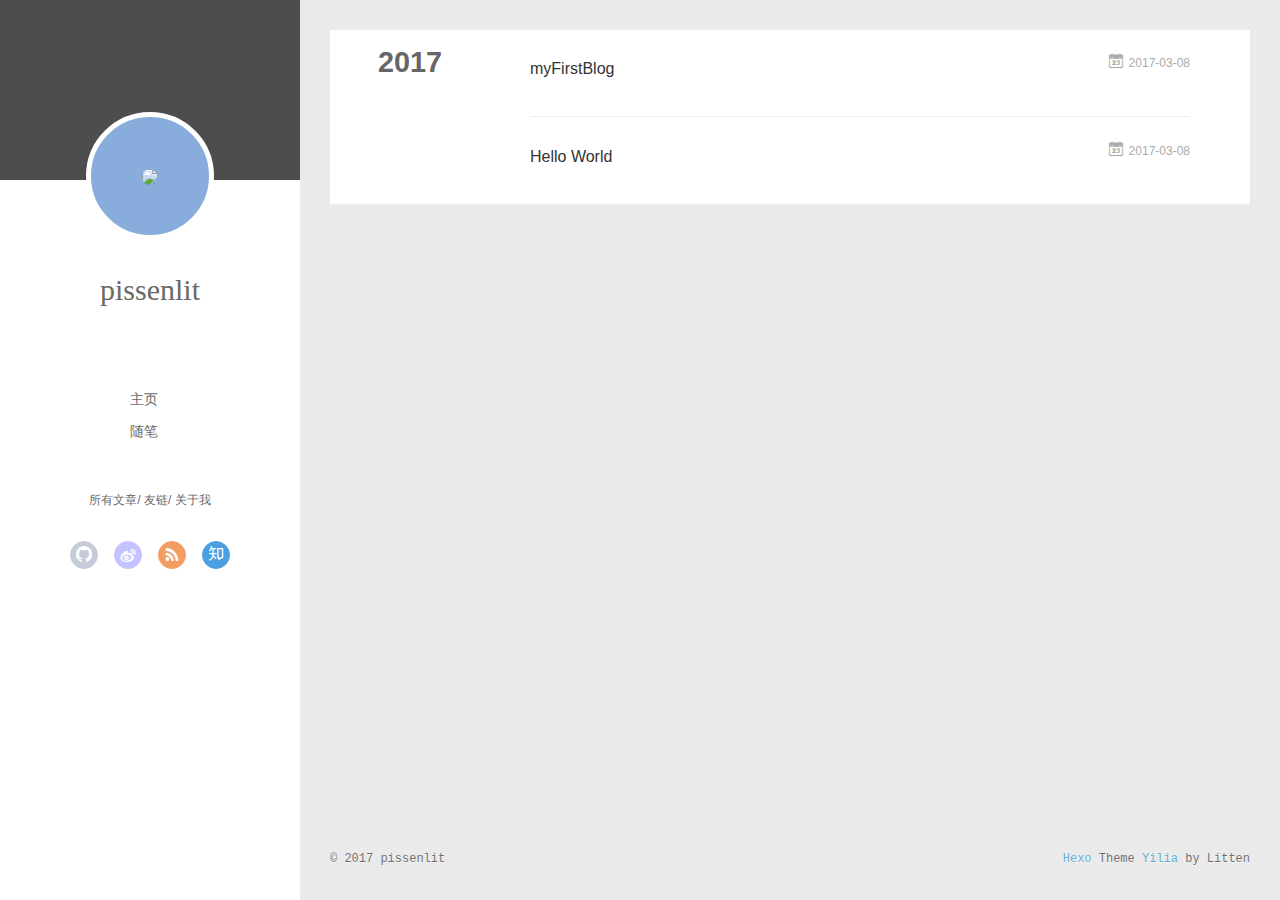
==== commit 4b3407eb: "Site updated: 2017-03-09 10:02:36" ====
--- a/archives/index.html
+++ b/archives/index.html
@@ -1,276 +1,464 @@
-
-  <!DOCTYPE HTML>
-<html >
+<!DOCTYPE html>
+<html>
 <head>
-  <meta charset="UTF-8">
-  
-    <title>Archives | Hexo</title>
-    <meta name="viewport" content="width=device-width, initial-scale=1,user-scalable=no">
-    
-    <meta name="author" content="John Doe">
-    
-
-    
-    <meta property="og:type" content="website">
-<meta property="og:title" content="Hexo">
+  <meta charset="utf-8">
+  
+  <meta name="renderer" content="webkit">
+  <meta http-equiv="X-UA-Compatible" content="IE=edge" >
+  <link rel="dns-prefetch" href="http://yoursite.com">
+  <title>Archives | MyBlog</title>
+  <meta name="viewport" content="width=device-width, initial-scale=1, maximum-scale=1">
+  <meta property="og:type" content="website">
+<meta property="og:title" content="MyBlog">
 <meta property="og:url" content="http://yoursite.com/archives/index.html">
-<meta property="og:site_name" content="Hexo">
+<meta property="og:site_name" content="MyBlog">
 <meta name="twitter:card" content="summary">
-<meta name="twitter:title" content="Hexo">
-
-    
-    <link rel="alternative" href="/atom.xml" title="Hexo" type="application/atom+xml">
-    
-    
-    <link rel="icon" href="/img/favicon.ico">
-    
-    
-    <link rel="apple-touch-icon" href="/img/jacman.jpg">
-    <link rel="apple-touch-icon-precomposed" href="/img/jacman.jpg">
-    
-    <link rel="stylesheet" href="/css/style.css">
+<meta name="twitter:title" content="MyBlog">
+  
+    <link rel="alternative" href="/atom.xml" title="MyBlog" type="application/atom+xml">
+  
+  
+    <link rel="icon" href="/favicon.png">
+  
+  <link rel="stylesheet" type="text/css" href="/./main.2d7529.css">
+  <style type="text/css">
+  
+    #container.show {
+      background: linear-gradient(200deg,#a0cfe4,#e8c37e);
+    }
+  </style>
+  
+
+  
+
 </head>
 
-    <body>
-      <header>
+<body>
+  <div id="container" q-class="show:isCtnShow">
+    <canvas id="anm-canvas" class="anm-canvas"></canvas>
+    <div class="left-col" q-class="show:isShow">
+      
+<div class="overlay" style="background: #4d4d4d"></div>
+<div class="intrude-less">
+	<header id="header" class="inner">
+		<a href="/" class="profilepic">
+			<img src="null" class="js-avatar">
+		</a>
+		<hgroup>
+		  <h1 class="header-author"><a href="/">pissenlit</a></h1>
+		</hgroup>
+		
+
+		<nav class="header-menu">
+			<ul>
+			
+				<li><a href="/">主页</a></li>
+	        
+				<li><a href="/tags/随笔/">随笔</a></li>
+	        
+			</ul>
+		</nav>
+		<nav class="header-smart-menu">
+    		
+    			
+    			<a q-on="click: openSlider(e, 'innerArchive')" href="javascript:void(0)">所有文章</a>
+    			
+            
+    			
+    			<a q-on="click: openSlider(e, 'friends')" href="javascript:void(0)">友链</a>
+    			
+            
+    			
+    			<a q-on="click: openSlider(e, 'aboutme')" href="javascript:void(0)">关于我</a>
+    			
+            
+		</nav>
+		<nav class="header-nav">
+			<div class="social">
+				
+					<a class="github" target="_blank" href="#" title="github"><i class="icon-github"></i></a>
+		        
+					<a class="weibo" target="_blank" href="#" title="weibo"><i class="icon-weibo"></i></a>
+		        
+					<a class="rss" target="_blank" href="#" title="rss"><i class="icon-rss"></i></a>
+		        
+					<a class="zhihu" target="_blank" href="#" title="zhihu"><i class="icon-zhihu"></i></a>
+		        
+			</div>
+		</nav>
+	</header>		
+</div>
+
+    </div>
+    <div class="mid-col" q-class="show:isShow,hide:isShow|isFalse">
+      
+<nav id="mobile-nav">
+  	<div class="overlay js-overlay" style="background: #4d4d4d"></div>
+	<div class="btnctn js-mobile-btnctn">
+  		<div class="slider-trigger list" q-on="click: openSlider(e)"><i class="icon icon-sort"></i></div>
+	</div>
+	<div class="intrude-less">
+		<header id="header" class="inner">
+			<div class="profilepic">
+				<img src="null" class="js-avatar">
+			</div>
+			<hgroup>
+			  <h1 class="header-author js-header-author">pissenlit</h1>
+			</hgroup>
+			
+			
+			
+				
+			
+				
+			
+			
+			
+			<nav class="header-nav">
+				<div class="social">
+					
+						<a class="github" target="_blank" href="#" title="github"><i class="icon-github"></i></a>
+			        
+						<a class="weibo" target="_blank" href="#" title="weibo"><i class="icon-weibo"></i></a>
+			        
+						<a class="rss" target="_blank" href="#" title="rss"><i class="icon-rss"></i></a>
+			        
+						<a class="zhihu" target="_blank" href="#" title="zhihu"><i class="icon-zhihu"></i></a>
+			        
+				</div>
+			</nav>
+
+			<nav class="header-menu js-header-menu">
+				<ul style="width: 50%">
+				
+				
+					<li style="width: 50%"><a href="/">主页</a></li>
+		        
+					<li style="width: 50%"><a href="/tags/随笔/">随笔</a></li>
+		        
+				</ul>
+			</nav>
+		</header>				
+	</div>
+	<div class="mobile-mask" style="display:none" q-show="isShow"></div>
+</nav>
+
+      <div id="wrapper" class="body-wrap">
+        <div class="menu-l">
+          <div class="canvas-wrap">
+            <canvas data-colors="#eaeaea" data-sectionHeight="100" data-contentId="js-content" id="myCanvas1" class="anm-canvas"></canvas>
+          </div>
+          <div id="js-content" class="content-ll">
+            
+  
+  
+    
+    
+      
+      
+      <section class="archives-wrap">
+        <div class="archive-year-wrap">
+          <a href="/archives/2017" class="archive-year">2017</a>
+        </div>
+        <div class="archives">
+    
+    <article class="archive-article archive-type-post">
+  <div class="archive-article-inner">
+    <header class="archive-article-header">
+      	<div class="article-meta">
+	      	<a href="/2017/03/08/myFirstBlog/" class="archive-article-date">
+  	<time datetime="2017-03-08T10:22:41.000Z" itemprop="datePublished"><i class="icon-calendar icon"></i>2017-03-08</time>
+</a>
+        </div>
+    	 
+  
+    <h1 itemprop="name">
+      <a class="archive-article-title" href="/2017/03/08/myFirstBlog/">myFirstBlog</a>
+    </h1>
+  
+
+        <div class="article-info info-on-right">
+          
+          
+
+        </div>
+        <div class="clearfix"></div>
+    </header>
+  </div>
+</article>
+  
+    
+    
+    <article class="archive-article archive-type-post">
+  <div class="archive-article-inner">
+    <header class="archive-article-header">
+      	<div class="article-meta">
+	      	<a href="/2017/03/08/hello-world/" class="archive-article-date">
+  	<time datetime="2017-03-08T10:16:15.588Z" itemprop="datePublished"><i class="icon-calendar icon"></i>2017-03-08</time>
+</a>
+        </div>
+    	 
+  
+    <h1 itemprop="name">
+      <a class="archive-article-title" href="/2017/03/08/hello-world/">Hello World</a>
+    </h1>
+  
+
+        <div class="article-info info-on-right">
+          
+          
+
+        </div>
+        <div class="clearfix"></div>
+    </header>
+  </div>
+</article>
+  
+  
+    </div></section>
+  
+
+    
+
+
+          </div>
+        </div>
+      </div>
+      <footer id="footer">
+  <div class="outer">
+    <div id="footer-info">
+    	<div class="footer-left">
+    		&copy; 2017 pissenlit
+    	</div>
+      	<div class="footer-right">
+      		<a href="http://hexo.io/" target="_blank">Hexo</a>  Theme <a href="https://github.com/litten/hexo-theme-yilia" target="_blank">Yilia</a> by Litten
+      	</div>
+    </div>
+  </div>
+</footer>
+    </div>
+    <script>
+	var yiliaConfig = {
+		mathjax: false,
+		isHome: false,
+		isPost: false,
+		isArchive: true,
+		isTag: false,
+		isCategory: false,
+		open_in_new: false,
+		root: "/",
+		innerArchive: true,
+		showTags: false
+	}
+</script>
+
+<script>!function(t){function n(r){if(e[r])return e[r].exports;var o=e[r]={exports:{},id:r,loaded:!1};return t[r].call(o.exports,o,o.exports,n),o.loaded=!0,o.exports}var e={};return n.m=t,n.c=e,n.p="./",n(0)}([function(t,n,e){"use strict";function r(t){return t&&t.__esModule?t:{default:t}}function o(t,n){var e=/\/|index.html/g;return t.replace(e,"")===n.replace(e,"")}function i(){for(var t=document.querySelectorAll(".js-header-menu li a"),n=window.location.pathname,e=0,r=t.length;e<r;e++){var i=t[e];o(n,i.getAttribute("href"))&&(0,d.default)(i,"active")}}function u(t){for(var n=t.offsetLeft,e=t.offsetParent;null!==e;)n+=e.offsetLeft,e=e.offsetParent;return n}function f(t){for(var n=t.offsetTop,e=t.offsetParent;null!==e;)n+=e.offsetTop,e=e.offsetParent;return n}function c(t,n,e,r,o){var i=u(t),c=f(t)-n;if(c-e<=o){var a=t.$newDom;a||(a=t.cloneNode(!0),(0,h.default)(t,a),t.$newDom=a,a.style.position="fixed",a.style.top=(e||c)+"px",a.style.left=i+"px",a.style.zIndex=r||2,a.style.width="100%",a.style.color="#fff"),a.style.visibility="visible",t.style.visibility="hidden"}else{t.style.visibility="visible";var s=t.$newDom;s&&(s.style.visibility="hidden")}}function a(){var t=document.querySelector(".js-overlay"),n=document.querySelector(".js-header-menu");c(t,document.body.scrollTop,-63,2,0),c(n,document.body.scrollTop,1,3,0)}function s(){document.querySelector("#container").addEventListener("scroll",function(t){a()}),window.addEventListener("scroll",function(t){a()}),a()}function l(){x.default.versions.mobile&&window.screen.width<800&&(i(),s())}var p=e(71),d=r(p),v=e(72),y=(r(v),e(84)),h=r(y),b=e(69),x=r(b),m=e(75),g=r(m),w=e(70);l(),(0,w.addLoadEvent)(function(){g.default.init()}),t.exports={}},function(t,n){var e=t.exports="undefined"!=typeof window&&window.Math==Math?window:"undefined"!=typeof self&&self.Math==Math?self:Function("return this")();"number"==typeof __g&&(__g=e)},function(t,n){var e={}.hasOwnProperty;t.exports=function(t,n){return e.call(t,n)}},function(t,n,e){var r=e(49),o=e(15);t.exports=function(t){return r(o(t))}},function(t,n,e){t.exports=!e(8)(function(){return 7!=Object.defineProperty({},"a",{get:function(){return 7}}).a})},function(t,n,e){var r=e(6),o=e(12);t.exports=e(4)?function(t,n,e){return r.f(t,n,o(1,e))}:function(t,n,e){return t[n]=e,t}},function(t,n,e){var r=e(10),o=e(30),i=e(24),u=Object.defineProperty;n.f=e(4)?Object.defineProperty:function(t,n,e){if(r(t),n=i(n,!0),r(e),o)try{return u(t,n,e)}catch(t){}if("get"in e||"set"in e)throw TypeError("Accessors not supported!");return"value"in e&&(t[n]=e.value),t}},function(t,n,e){var r=e(22)("wks"),o=e(13),i=e(1).Symbol,u="function"==typeof i,f=t.exports=function(t){return r[t]||(r[t]=u&&i[t]||(u?i:o)("Symbol."+t))};f.store=r},function(t,n){t.exports=function(t){try{return!!t()}catch(t){return!0}}},function(t,n,e){var r=e(35),o=e(16);t.exports=Object.keys||function(t){return r(t,o)}},function(t,n,e){var r=e(11);t.exports=function(t){if(!r(t))throw TypeError(t+" is not an object!");return t}},function(t,n){t.exports=function(t){return"object"==typeof t?null!==t:"function"==typeof t}},function(t,n){t.exports=function(t,n){return{enumerable:!(1&t),configurable:!(2&t),writable:!(4&t),value:n}}},function(t,n){var e=0,r=Math.random();t.exports=function(t){return"Symbol(".concat(void 0===t?"":t,")_",(++e+r).toString(36))}},function(t,n){var e=t.exports={version:"2.4.0"};"number"==typeof __e&&(__e=e)},function(t,n){t.exports=function(t){if(void 0==t)throw TypeError("Can't call method on  "+t);return t}},function(t,n){t.exports="constructor,hasOwnProperty,isPrototypeOf,propertyIsEnumerable,toLocaleString,toString,valueOf".split(",")},function(t,n){t.exports={}},function(t,n){t.exports=!0},function(t,n){n.f={}.propertyIsEnumerable},function(t,n,e){var r=e(6).f,o=e(2),i=e(7)("toStringTag");t.exports=function(t,n,e){t&&!o(t=e?t:t.prototype,i)&&r(t,i,{configurable:!0,value:n})}},function(t,n,e){var r=e(22)("keys"),o=e(13);t.exports=function(t){return r[t]||(r[t]=o(t))}},function(t,n,e){var r=e(1),o="__core-js_shared__",i=r[o]||(r[o]={});t.exports=function(t){return i[t]||(i[t]={})}},function(t,n){var e=Math.ceil,r=Math.floor;t.exports=function(t){return isNaN(t=+t)?0:(t>0?r:e)(t)}},function(t,n,e){var r=e(11);t.exports=function(t,n){if(!r(t))return t;var e,o;if(n&&"function"==typeof(e=t.toString)&&!r(o=e.call(t)))return o;if("function"==typeof(e=t.valueOf)&&!r(o=e.call(t)))return o;if(!n&&"function"==typeof(e=t.toString)&&!r(o=e.call(t)))return o;throw TypeError("Can't convert object to primitive value")}},function(t,n,e){var r=e(1),o=e(14),i=e(18),u=e(26),f=e(6).f;t.exports=function(t){var n=o.Symbol||(o.Symbol=i?{}:r.Symbol||{});"_"==t.charAt(0)||t in n||f(n,t,{value:u.f(t)})}},function(t,n,e){n.f=e(7)},function(t,n,e){var r=e(1),o=e(14),i=e(46),u=e(5),f="prototype",c=function(t,n,e){var a,s,l,p=t&c.F,d=t&c.G,v=t&c.S,y=t&c.P,h=t&c.B,b=t&c.W,x=d?o:o[n]||(o[n]={}),m=x[f],g=d?r:v?r[n]:(r[n]||{})[f];d&&(e=n);for(a in e)s=!p&&g&&void 0!==g[a],s&&a in x||(l=s?g[a]:e[a],x[a]=d&&"function"!=typeof g[a]?e[a]:h&&s?i(l,r):b&&g[a]==l?function(t){var n=function(n,e,r){if(this instanceof t){switch(arguments.length){case 0:return new t;case 1:return new t(n);case 2:return new t(n,e)}return new t(n,e,r)}return t.apply(this,arguments)};return n[f]=t[f],n}(l):y&&"function"==typeof l?i(Function.call,l):l,y&&((x.virtual||(x.virtual={}))[a]=l,t&c.R&&m&&!m[a]&&u(m,a,l)))};c.F=1,c.G=2,c.S=4,c.P=8,c.B=16,c.W=32,c.U=64,c.R=128,t.exports=c},function(t,n){var e={}.toString;t.exports=function(t){return e.call(t).slice(8,-1)}},function(t,n,e){var r=e(11),o=e(1).document,i=r(o)&&r(o.createElement);t.exports=function(t){return i?o.createElement(t):{}}},function(t,n,e){t.exports=!e(4)&&!e(8)(function(){return 7!=Object.defineProperty(e(29)("div"),"a",{get:function(){return 7}}).a})},function(t,n,e){"use strict";var r=e(18),o=e(27),i=e(36),u=e(5),f=e(2),c=e(17),a=e(51),s=e(20),l=e(58),p=e(7)("iterator"),d=!([].keys&&"next"in[].keys()),v="@@iterator",y="keys",h="values",b=function(){return this};t.exports=function(t,n,e,x,m,g,w){a(e,n,x);var O,S,_,j=function(t){if(!d&&t in A)return A[t];switch(t){case y:return function(){return new e(this,t)};case h:return function(){return new e(this,t)}}return function(){return new e(this,t)}},P=n+" Iterator",E=m==h,M=!1,A=t.prototype,T=A[p]||A[v]||m&&A[m],L=T||j(m),N=m?E?j("entries"):L:void 0,C="Array"==n?A.entries||T:T;if(C&&(_=l(C.call(new t)),_!==Object.prototype&&(s(_,P,!0),r||f(_,p)||u(_,p,b))),E&&T&&T.name!==h&&(M=!0,L=function(){return T.call(this)}),r&&!w||!d&&!M&&A[p]||u(A,p,L),c[n]=L,c[P]=b,m)if(O={values:E?L:j(h),keys:g?L:j(y),entries:N},w)for(S in O)S in A||i(A,S,O[S]);else o(o.P+o.F*(d||M),n,O);return O}},function(t,n,e){var r=e(10),o=e(55),i=e(16),u=e(21)("IE_PROTO"),f=function(){},c="prototype",a=function(){var t,n=e(29)("iframe"),r=i.length,o="<",u=">";for(n.style.display="none",e(48).appendChild(n),n.src="javascript:",t=n.contentWindow.document,t.open(),t.write(o+"script"+u+"document.F=Object"+o+"/script"+u),t.close(),a=t.F;r--;)delete a[c][i[r]];return a()};t.exports=Object.create||function(t,n){var e;return null!==t?(f[c]=r(t),e=new f,f[c]=null,e[u]=t):e=a(),void 0===n?e:o(e,n)}},function(t,n,e){var r=e(35),o=e(16).concat("length","prototype");n.f=Object.getOwnPropertyNames||function(t){return r(t,o)}},function(t,n){n.f=Object.getOwnPropertySymbols},function(t,n,e){var r=e(2),o=e(3),i=e(45)(!1),u=e(21)("IE_PROTO");t.exports=function(t,n){var e,f=o(t),c=0,a=[];for(e in f)e!=u&&r(f,e)&&a.push(e);for(;n.length>c;)r(f,e=n[c++])&&(~i(a,e)||a.push(e));return a}},function(t,n,e){t.exports=e(5)},function(t,n,e){var r=e(15);t.exports=function(t){return Object(r(t))}},function(t,n,e){t.exports={default:e(41),__esModule:!0}},function(t,n,e){t.exports={default:e(42),__esModule:!0}},function(t,n,e){"use strict";function r(t){return t&&t.__esModule?t:{default:t}}n.__esModule=!0;var o=e(39),i=r(o),u=e(38),f=r(u),c="function"==typeof f.default&&"symbol"==typeof i.default?function(t){return typeof t}:function(t){return t&&"function"==typeof f.default&&t.constructor===f.default&&t!==f.default.prototype?"symbol":typeof t};n.default="function"==typeof f.default&&"symbol"===c(i.default)?function(t){return"undefined"==typeof t?"undefined":c(t)}:function(t){return t&&"function"==typeof f.default&&t.constructor===f.default&&t!==f.default.prototype?"symbol":"undefined"==typeof t?"undefined":c(t)}},function(t,n,e){e(65),e(63),e(66),e(67),t.exports=e(14).Symbol},function(t,n,e){e(64),e(68),t.exports=e(26).f("iterator")},function(t,n){t.exports=function(t){if("function"!=typeof t)throw TypeError(t+" is not a function!");return t}},function(t,n){t.exports=function(){}},function(t,n,e){var r=e(3),o=e(61),i=e(60);t.exports=function(t){return function(n,e,u){var f,c=r(n),a=o(c.length),s=i(u,a);if(t&&e!=e){for(;a>s;)if(f=c[s++],f!=f)return!0}else for(;a>s;s++)if((t||s in c)&&c[s]===e)return t||s||0;return!t&&-1}}},function(t,n,e){var r=e(43);t.exports=function(t,n,e){if(r(t),void 0===n)return t;switch(e){case 1:return function(e){return t.call(n,e)};case 2:return function(e,r){return t.call(n,e,r)};case 3:return function(e,r,o){return t.call(n,e,r,o)}}return function(){return t.apply(n,arguments)}}},function(t,n,e){var r=e(9),o=e(34),i=e(19);t.exports=function(t){var n=r(t),e=o.f;if(e)for(var u,f=e(t),c=i.f,a=0;f.length>a;)c.call(t,u=f[a++])&&n.push(u);return n}},function(t,n,e){t.exports=e(1).document&&document.documentElement},function(t,n,e){var r=e(28);t.exports=Object("z").propertyIsEnumerable(0)?Object:function(t){return"String"==r(t)?t.split(""):Object(t)}},function(t,n,e){var r=e(28);t.exports=Array.isArray||function(t){return"Array"==r(t)}},function(t,n,e){"use strict";var r=e(32),o=e(12),i=e(20),u={};e(5)(u,e(7)("iterator"),function(){return this}),t.exports=function(t,n,e){t.prototype=r(u,{next:o(1,e)}),i(t,n+" Iterator")}},function(t,n){t.exports=function(t,n){return{value:n,done:!!t}}},function(t,n,e){var r=e(9),o=e(3);t.exports=function(t,n){for(var e,i=o(t),u=r(i),f=u.length,c=0;f>c;)if(i[e=u[c++]]===n)return e}},function(t,n,e){var r=e(13)("meta"),o=e(11),i=e(2),u=e(6).f,f=0,c=Object.isExtensible||function(){return!0},a=!e(8)(function(){return c(Object.preventExtensions({}))}),s=function(t){u(t,r,{value:{i:"O"+ ++f,w:{}}})},l=function(t,n){if(!o(t))return"symbol"==typeof t?t:("string"==typeof t?"S":"P")+t;if(!i(t,r)){if(!c(t))return"F";if(!n)return"E";s(t)}return t[r].i},p=function(t,n){if(!i(t,r)){if(!c(t))return!0;if(!n)return!1;s(t)}return t[r].w},d=function(t){return a&&v.NEED&&c(t)&&!i(t,r)&&s(t),t},v=t.exports={KEY:r,NEED:!1,fastKey:l,getWeak:p,onFreeze:d}},function(t,n,e){var r=e(6),o=e(10),i=e(9);t.exports=e(4)?Object.defineProperties:function(t,n){o(t);for(var e,u=i(n),f=u.length,c=0;f>c;)r.f(t,e=u[c++],n[e]);return t}},function(t,n,e){var r=e(19),o=e(12),i=e(3),u=e(24),f=e(2),c=e(30),a=Object.getOwnPropertyDescriptor;n.f=e(4)?a:function(t,n){if(t=i(t),n=u(n,!0),c)try{return a(t,n)}catch(t){}if(f(t,n))return o(!r.f.call(t,n),t[n])}},function(t,n,e){var r=e(3),o=e(33).f,i={}.toString,u="object"==typeof window&&window&&Object.getOwnPropertyNames?Object.getOwnPropertyNames(window):[],f=function(t){try{return o(t)}catch(t){return u.slice()}};t.exports.f=function(t){return u&&"[object Window]"==i.call(t)?f(t):o(r(t))}},function(t,n,e){var r=e(2),o=e(37),i=e(21)("IE_PROTO"),u=Object.prototype;t.exports=Object.getPrototypeOf||function(t){return t=o(t),r(t,i)?t[i]:"function"==typeof t.constructor&&t instanceof t.constructor?t.constructor.prototype:t instanceof Object?u:null}},function(t,n,e){var r=e(23),o=e(15);t.exports=function(t){return function(n,e){var i,u,f=String(o(n)),c=r(e),a=f.length;return c<0||c>=a?t?"":void 0:(i=f.charCodeAt(c),i<55296||i>56319||c+1===a||(u=f.charCodeAt(c+1))<56320||u>57343?t?f.charAt(c):i:t?f.slice(c,c+2):(i-55296<<10)+(u-56320)+65536)}}},function(t,n,e){var r=e(23),o=Math.max,i=Math.min;t.exports=function(t,n){return t=r(t),t<0?o(t+n,0):i(t,n)}},function(t,n,e){var r=e(23),o=Math.min;t.exports=function(t){return t>0?o(r(t),9007199254740991):0}},function(t,n,e){"use strict";var r=e(44),o=e(52),i=e(17),u=e(3);t.exports=e(31)(Array,"Array",function(t,n){this._t=u(t),this._i=0,this._k=n},function(){var t=this._t,n=this._k,e=this._i++;return!t||e>=t.length?(this._t=void 0,o(1)):"keys"==n?o(0,e):"values"==n?o(0,t[e]):o(0,[e,t[e]])},"values"),i.Arguments=i.Array,r("keys"),r("values"),r("entries")},function(t,n){},function(t,n,e){"use strict";var r=e(59)(!0);e(31)(String,"String",function(t){this._t=String(t),this._i=0},function(){var t,n=this._t,e=this._i;return e>=n.length?{value:void 0,done:!0}:(t=r(n,e),this._i+=t.length,{value:t,done:!1})})},function(t,n,e){"use strict";var r=e(1),o=e(2),i=e(4),u=e(27),f=e(36),c=e(54).KEY,a=e(8),s=e(22),l=e(20),p=e(13),d=e(7),v=e(26),y=e(25),h=e(53),b=e(47),x=e(50),m=e(10),g=e(3),w=e(24),O=e(12),S=e(32),_=e(57),j=e(56),P=e(6),E=e(9),M=j.f,A=P.f,T=_.f,L=r.Symbol,N=r.JSON,C=N&&N.stringify,k="prototype",F=d("_hidden"),q=d("toPrimitive"),I={}.propertyIsEnumerable,B=s("symbol-registry"),D=s("symbols"),W=s("op-symbols"),H=Object[k],K="function"==typeof L,R=r.QObject,J=!R||!R[k]||!R[k].findChild,U=i&&a(function(){return 7!=S(A({},"a",{get:function(){return A(this,"a",{value:7}).a}})).a})?function(t,n,e){var r=M(H,n);r&&delete H[n],A(t,n,e),r&&t!==H&&A(H,n,r)}:A,G=function(t){var n=D[t]=S(L[k]);return n._k=t,n},$=K&&"symbol"==typeof L.iterator?function(t){return"symbol"==typeof t}:function(t){return t instanceof L},z=function(t,n,e){return t===H&&z(W,n,e),m(t),n=w(n,!0),m(e),o(D,n)?(e.enumerable?(o(t,F)&&t[F][n]&&(t[F][n]=!1),e=S(e,{enumerable:O(0,!1)})):(o(t,F)||A(t,F,O(1,{})),t[F][n]=!0),U(t,n,e)):A(t,n,e)},Y=function(t,n){m(t);for(var e,r=b(n=g(n)),o=0,i=r.length;i>o;)z(t,e=r[o++],n[e]);return t},Q=function(t,n){return void 0===n?S(t):Y(S(t),n)},X=function(t){var n=I.call(this,t=w(t,!0));return!(this===H&&o(D,t)&&!o(W,t))&&(!(n||!o(this,t)||!o(D,t)||o(this,F)&&this[F][t])||n)},V=function(t,n){if(t=g(t),n=w(n,!0),t!==H||!o(D,n)||o(W,n)){var e=M(t,n);return!e||!o(D,n)||o(t,F)&&t[F][n]||(e.enumerable=!0),e}},Z=function(t){for(var n,e=T(g(t)),r=[],i=0;e.length>i;)o(D,n=e[i++])||n==F||n==c||r.push(n);return r},tt=function(t){for(var n,e=t===H,r=T(e?W:g(t)),i=[],u=0;r.length>u;)!o(D,n=r[u++])||e&&!o(H,n)||i.push(D[n]);return i};K||(L=function(){if(this instanceof L)throw TypeError("Symbol is not a constructor!");var t=p(arguments.length>0?arguments[0]:void 0),n=function(e){this===H&&n.call(W,e),o(this,F)&&o(this[F],t)&&(this[F][t]=!1),U(this,t,O(1,e))};return i&&J&&U(H,t,{configurable:!0,set:n}),G(t)},f(L[k],"toString",function(){return this._k}),j.f=V,P.f=z,e(33).f=_.f=Z,e(19).f=X,e(34).f=tt,i&&!e(18)&&f(H,"propertyIsEnumerable",X,!0),v.f=function(t){return G(d(t))}),u(u.G+u.W+u.F*!K,{Symbol:L});for(var nt="hasInstance,isConcatSpreadable,iterator,match,replace,search,species,split,toPrimitive,toStringTag,unscopables".split(","),et=0;nt.length>et;)d(nt[et++]);for(var nt=E(d.store),et=0;nt.length>et;)y(nt[et++]);u(u.S+u.F*!K,"Symbol",{for:function(t){return o(B,t+="")?B[t]:B[t]=L(t)},keyFor:function(t){if($(t))return h(B,t);throw TypeError(t+" is not a symbol!")},useSetter:function(){J=!0},useSimple:function(){J=!1}}),u(u.S+u.F*!K,"Object",{create:Q,defineProperty:z,defineProperties:Y,getOwnPropertyDescriptor:V,getOwnPropertyNames:Z,getOwnPropertySymbols:tt}),N&&u(u.S+u.F*(!K||a(function(){var t=L();return"[null]"!=C([t])||"{}"!=C({a:t})||"{}"!=C(Object(t))})),"JSON",{stringify:function(t){if(void 0!==t&&!$(t)){for(var n,e,r=[t],o=1;arguments.length>o;)r.push(arguments[o++]);return n=r[1],"function"==typeof n&&(e=n),!e&&x(n)||(n=function(t,n){if(e&&(n=e.call(this,t,n)),!$(n))return n}),r[1]=n,C.apply(N,r)}}}),L[k][q]||e(5)(L[k],q,L[k].valueOf),l(L,"Symbol"),l(Math,"Math",!0),l(r.JSON,"JSON",!0)},function(t,n,e){e(25)("asyncIterator")},function(t,n,e){e(25)("observable")},function(t,n,e){e(62);for(var r=e(1),o=e(5),i=e(17),u=e(7)("toStringTag"),f=["NodeList","DOMTokenList","MediaList","StyleSheetList","CSSRuleList"],c=0;c<5;c++){var a=f[c],s=r[a],l=s&&s.prototype;l&&!l[u]&&o(l,u,a),i[a]=i.Array}},function(t,n){"use strict";var e={versions:function(){var t=window.navigator.userAgent;return{trident:t.indexOf("Trident")>-1,presto:t.indexOf("Presto")>-1,webKit:t.indexOf("AppleWebKit")>-1,gecko:t.indexOf("Gecko")>-1&&t.indexOf("KHTML")==-1,mobile:!!t.match(/AppleWebKit.*Mobile.*/),ios:!!t.match(/\(i[^;]+;( U;)? CPU.+Mac OS X/),android:t.indexOf("Android")>-1||t.indexOf("Linux")>-1,iPhone:t.indexOf("iPhone")>-1||t.indexOf("Mac")>-1,iPad:t.indexOf("iPad")>-1,webApp:t.indexOf("Safari")==-1,weixin:t.indexOf("MicroMessenger")==-1}}()};t.exports=e},function(t,n,e){"use strict";function r(t){return t&&t.__esModule?t:{default:t}}var o=e(40),i=r(o),u=function(){function t(t,n,e){return n||e?String.fromCharCode(n||e):o[t]||t}function n(t){return l[t]}var e=/&quot;|&lt;|&gt;|&amp;|&nbsp;|&apos;|&#(\d+);|&#(\d+)/g,r=/['<> "&]/g,o={"&quot;":'"',"&lt;":"<","&gt;":">","&amp;":"&","&nbsp;":" "},f=/\u00a0/g,c=/<br\s*\/?>/gi,a=/\r?\n/g,s=/\s/g,l={};for(var p in o)l[o[p]]=p;return o["&apos;"]="'",l["'"]="&#39;",{encode:function(t){return t?(""+t).replace(r,n).replace(a,"<br/>").replace(s,"&nbsp;"):""},decode:function(n){return n?(""+n).replace(c,"\n").replace(e,t).replace(f," "):""},encodeBase16:function(t){if(!t)return t;t+="";for(var n=[],e=0,r=t.length;r>e;e++)n.push(t.charCodeAt(e).toString(16).toUpperCase());return n.join("")},encodeBase16forJSON:function(t){if(!t)return t;t=t.replace(/[\u4E00-\u9FBF]/gi,function(t){return escape(t).replace("%u","\\u")});for(var n=[],e=0,r=t.length;r>e;e++)n.push(t.charCodeAt(e).toString(16).toUpperCase());return n.join("")},decodeBase16:function(t){if(!t)return t;t+="";for(var n=[],e=0,r=t.length;r>e;e+=2)n.push(String.fromCharCode("0x"+t.slice(e,e+2)));return n.join("")},encodeObject:function(t){if(t instanceof Array)for(var n=0,e=t.length;e>n;n++)t[n]=u.encodeObject(t[n]);else if("object"==("undefined"==typeof t?"undefined":(0,i.default)(t)))for(var r in t)t[r]=u.encodeObject(t[r]);else if("string"==typeof t)return u.encode(t);return t},loadScript:function(t){var n=document.createElement("script");document.getElementsByTagName("body")[0].appendChild(n),n.setAttribute("src",t)},addLoadEvent:function(t){var n=window.onload;"function"!=typeof window.onload?window.onload=t:window.onload=function(){n(),t()}}}}();t.exports=u},function(t,n){function e(t,n){t.classList?t.classList.add(n):t.className+=" "+n}t.exports=e},function(t,n){function e(t,n){if(t.classList)t.classList.remove(n);else{var e=new RegExp("(^|\\b)"+n.split(" ").join("|")+"(\\b|$)","gi");t.className=t.className.replace(e," ")}}t.exports=e},,,function(t,n){"use strict";function e(){var t=document.querySelector("#page-nav");if(t&&!document.querySelector("#page-nav .extend.prev")&&(t.innerHTML='<a class="extend prev disabled" rel="prev">&laquo; Prev</a>'+t.innerHTML),t&&!document.querySelector("#page-nav .extend.next")&&(t.innerHTML=t.innerHTML+'<a class="extend next disabled" rel="next">Next &raquo;</a>'),yiliaConfig&&yiliaConfig.open_in_new){var n=document.querySelectorAll(".article-entry a:not(.article-more-a)");n.forEach(function(t){t.setAttribute("target","_blank")})}var e=document.querySelector("#js-aboutme");e&&0!==e.length&&(e.innerHTML=e.innerText)}t.exports={init:e}},,,,,,,,,function(t,n){function e(t,n){if("string"==typeof n)return t.insertAdjacentHTML("afterend",n);var e=t.nextSibling;return e?t.parentNode.insertBefore(n,e):t.parentNode.appendChild(n)}t.exports=e}])</script><script src="/./main.2d7529.js"></script><script>!function(){var e=function(e){var t=document.createElement("script");document.getElementsByTagName("body")[0].appendChild(t),t.setAttribute("src",e)};e("/slider.885efe.js")}()</script>
+
+
+    
+<div class="tools-col" q-class="show:isShow,hide:isShow|isFalse" q-on="click:stop(e)">
+  <div class="tools-nav header-menu">
+    
+    
+      
+      
+      
+    
+      
+      
+      
+    
+      
+      
+      
+    
+    
+
+    <ul style="width: 70%">
+    
+    
+      
+      <li style="width: 33.333333333333336%" q-on="click: openSlider(e, 'innerArchive')"><a href="javascript:void(0)" q-class="active:innerArchive">所有文章</a></li>
+      
         
-<div>
-		
-			<div id="imglogo">
-				<a href="/"><img src="/img/logo.png" alt="Hexo" title="Hexo"/></a>
-			</div>
-			
-			<div id="textlogo">
-				<h1 class="site-name"><a href="/" title="Hexo">Hexo</a></h1>
-				<h2 class="blog-motto"></h2>
-			</div>
-			<div class="navbar"><a class="navbutton navmobile" href="#" title="Menu">
-			</a></div>
-			<nav class="animated">
-				<ul>
-					<ul>
-					 
-						<li><a href="/">Home</a></li>
-					
-						<li><a href="/archives">Archives</a></li>
-					
-						<li><a href="/about">About</a></li>
-					
-					<li>
- 					
-					<form class="search" action="//google.com/search" method="get" accept-charset="utf-8">
-						<label>Search</label>
-						<input type="search" id="search" name="q" autocomplete="off" maxlength="20" placeholder="Search" />
-						<input type="hidden" name="q" value="site:yoursite.com">
-					</form>
-					
-					</li>
-				</ul>
-			</nav>			
+      
+      <li style="width: 33.333333333333336%" q-on="click: openSlider(e, 'friends')"><a href="javascript:void(0)" q-class="active:friends">友链</a></li>
+      
+        
+      
+      <li style="width: 33.333333333333336%" q-on="click: openSlider(e, 'aboutme')"><a href="javascript:void(0)" q-class="active:aboutme">关于我</a></li>
+      
+        
+    </ul>
+  </div>
+  <div class="tools-wrap">
+    
+    	<section class="tools-section tools-section-all" q-show="innerArchive">
+        <div class="search-wrap">
+          <input class="search-ipt" q-model="search" type="text" placeholder="find something…">
+          <i class="icon-search icon" q-show="search|isEmptyStr"></i>
+          <i class="icon-close icon" q-show="search|isNotEmptyStr" q-on="click:clearChose(e)"></i>
+        </div>
+        <div class="widget tagcloud search-tag">
+          <p class="search-tag-wording">tag:</p>
+          <label class="search-switch">
+            <input type="checkbox" q-on="click:toggleTag(e)" q-attr="checked:showTags">
+          </label>
+          <ul class="article-tag-list" q-show="showTags">
+            
+            <div class="clearfix"></div>
+          </ul>
+        </div>
+        <ul class="search-ul">
+          <p q-show="jsonFail" style="padding: 20px; font-size: 12px;">
+            缺失模块。<br/>1、在博客根目录（注意不是yilia根目录）执行以下命令：<br/> npm i hexo-generator-json-content --save<br/><br/>
+            2、在根目录_config.yml里添加配置：
+<pre style="font-size: 12px;" q-show="jsonFail">
+  jsonContent:
+    meta: false
+    pages: false
+    posts:
+      title: true
+      date: true
+      path: true
+      text: true
+      raw: false
+      content: false
+      slug: false
+      updated: false
+      comments: false
+      link: false
+      permalink: false
+      excerpt: false
+      categories: false
+      tags: true
+</pre>
+          </p>
+          <li class="search-li" q-repeat="items" q-show="isShow">
+            <a q-attr="href:path|urlformat" class="search-title"><i class="icon-quo-left icon"></i><span q-text="title"></span></a>
+            <p class="search-time">
+              <i class="icon-calendar icon"></i>
+              <span q-text="date|dateformat"></span>
+            </p>
+            <p class="search-tag">
+              <i class="icon-price-tags icon"></i>
+              <span q-repeat="tags" q-on="click:choseTag(e, name)" q-text="name|tagformat"></span>
+            </p>
+          </li>
+        </ul>
+    	</section>
+    
+
+    
+    	<section class="tools-section tools-section-friends" q-show="friends">
+  		
+        <ul class="search-ul">
+          
+            <li class="search-li">
+              <a href="http://localhost:4000/" target="_blank" class="search-title"><i class="icon-quo-left icon"></i>友情链接1</a>
+            </li>
+          
+            <li class="search-li">
+              <a href="http://localhost:4000/" target="_blank" class="search-title"><i class="icon-quo-left icon"></i>友情链接2</a>
+            </li>
+          
+            <li class="search-li">
+              <a href="http://localhost:4000/" target="_blank" class="search-title"><i class="icon-quo-left icon"></i>友情链接3</a>
+            </li>
+          
+            <li class="search-li">
+              <a href="http://localhost:4000/" target="_blank" class="search-title"><i class="icon-quo-left icon"></i>友情链接4</a>
+            </li>
+          
+            <li class="search-li">
+              <a href="http://localhost:4000/" target="_blank" class="search-title"><i class="icon-quo-left icon"></i>友情链接5</a>
+            </li>
+          
+            <li class="search-li">
+              <a href="http://localhost:4000/" target="_blank" class="search-title"><i class="icon-quo-left icon"></i>友情链接6</a>
+            </li>
+          
+        </ul>
+  		
+    	</section>
+    
+
+    
+    	<section class="tools-section tools-section-me" q-show="aboutme">
+  	  	
+  	  		<div class="aboutme-wrap" id="js-aboutme">很惭愧&lt;br&gt;&lt;br&gt;只做了一点微小的工作&lt;br&gt;谢谢大家</div>
+  	  	
+    	</section>
+    
+  </div>
+  
 </div>
-      </header>
-      <div id="container">
-        
-
-<div class="archive-title" >
-  <h2 class="archive-icon">Archives</h2>
-  
-  <div class="archiveslist archive-float clearfix">
-   <ul class="archive-list"><li class="archive-list-item"><a class="archive-list-link" href="/archives/2017/03/">Mar 2017</a><span class="archive-list-count">2</span></li></ul>
- </div>
-  
+    <!-- Root element of PhotoSwipe. Must have class pswp. -->
+<div class="pswp" tabindex="-1" role="dialog" aria-hidden="true">
+
+    <!-- Background of PhotoSwipe. 
+         It's a separate element as animating opacity is faster than rgba(). -->
+    <div class="pswp__bg"></div>
+
+    <!-- Slides wrapper with overflow:hidden. -->
+    <div class="pswp__scroll-wrap">
+
+        <!-- Container that holds slides. 
+            PhotoSwipe keeps only 3 of them in the DOM to save memory.
+            Don't modify these 3 pswp__item elements, data is added later on. -->
+        <div class="pswp__container">
+            <div class="pswp__item"></div>
+            <div class="pswp__item"></div>
+            <div class="pswp__item"></div>
+        </div>
+
+        <!-- Default (PhotoSwipeUI_Default) interface on top of sliding area. Can be changed. -->
+        <div class="pswp__ui pswp__ui--hidden">
+
+            <div class="pswp__top-bar">
+
+                <!--  Controls are self-explanatory. Order can be changed. -->
+
+                <div class="pswp__counter"></div>
+
+                <button class="pswp__button pswp__button--close" title="Close (Esc)"></button>
+
+                <button class="pswp__button pswp__button--share" style="display:none" title="Share"></button>
+
+                <button class="pswp__button pswp__button--fs" title="Toggle fullscreen"></button>
+
+                <button class="pswp__button pswp__button--zoom" title="Zoom in/out"></button>
+
+                <!-- Preloader demo http://codepen.io/dimsemenov/pen/yyBWoR -->
+                <!-- element will get class pswp__preloader--active when preloader is running -->
+                <div class="pswp__preloader">
+                    <div class="pswp__preloader__icn">
+                      <div class="pswp__preloader__cut">
+                        <div class="pswp__preloader__donut"></div>
+                      </div>
+                    </div>
+                </div>
+            </div>
+
+            <div class="pswp__share-modal pswp__share-modal--hidden pswp__single-tap">
+                <div class="pswp__share-tooltip"></div> 
+            </div>
+
+            <button class="pswp__button pswp__button--arrow--left" title="Previous (arrow left)">
+            </button>
+
+            <button class="pswp__button pswp__button--arrow--right" title="Next (arrow right)">
+            </button>
+
+            <div class="pswp__caption">
+                <div class="pswp__caption__center"></div>
+            </div>
+
+        </div>
+
+    </div>
+
 </div>
-<div id="main" class="archive-part clearfix">
-  <div id="archive-page">
-
-  <section class="post" itemscope itemprop="blogPost">
-  
-    <a href="/2017/03/08/myFirstBlog/" title="myFirstBlog" itemprop="url">
-  
-
-    <time datetime="2017-03-08T10:22:41.000Z" itemprop="datePublished">2017-03-08</time>
-
-
-    <h1 itemprop="name">myFirstBlog</h1>
-
-  </a>
-</section>
-
-  <section class="post" itemscope itemprop="blogPost">
-  
-    <a href="/2017/03/08/hello-world/" title="Hello World" itemprop="url">
-  
-
-    <time datetime="2017-03-08T10:16:15.588Z" itemprop="datePublished">2017-03-08</time>
-
-
-    <h1 itemprop="name">Hello World</h1>
-
-  </a>
-</section>
-
-
-  </div>
-</div>
-
-      </div>
-      <footer><div id="footer" >
-	
-	<div class="line">
-		<span></span>
-		<div class="author"></div>
-	</div>
-	
-	
-	<section class="info">
-		<p> Hello ,I&#39;m Larry Page in Google. <br/>
-			This is my blog,believe it or not.</p>
-	</section>
-	 
-	<div class="social-font" class="clearfix">
-		
-		<a href="http://weibo.com/2176287895" target="_blank" class="icon-weibo" title="微博"></a>
-		
-		
-		
-		
-		
-		
-		
-		
-		
-		
-	</div>
-			
-		
-
-		<p class="copyright">
-		Powered by <a href="http://hexo.io" target="_blank" title="hexo">hexo</a> and Theme by <a href="https://github.com/wuchong/jacman" target="_blank" title="Jacman">Jacman</a> © 2017 
-		
-		<a href="/about" target="_blank" title="John Doe">John Doe</a>
-		
-		
-		</p>
-</div>
-</footer>
-      <script src="/js/jquery-2.0.3.min.js"></script>
-<script src="/js/jquery.imagesloaded.min.js"></script>
-<script src="/js/gallery.js"></script>
-<script src="/js/jquery.qrcode-0.12.0.min.js"></script>
-
-<script type="text/javascript">
-$(document).ready(function(){ 
-  $('.navbar').click(function(){
-    $('header nav').toggleClass('shownav');
-  });
-  var myWidth = 0;
-  function getSize(){
-    if( typeof( window.innerWidth ) == 'number' ) {
-      myWidth = window.innerWidth;
-    } else if( document.documentElement && document.documentElement.clientWidth) {
-      myWidth = document.documentElement.clientWidth;
-    };
-  };
-  var m = $('#main'),
-      a = $('#asidepart'),
-      c = $('.closeaside'),
-      o = $('.openaside');
-  c.click(function(){
-    a.addClass('fadeOut').css('display', 'none');
-    o.css('display', 'block').addClass('fadeIn');
-    m.addClass('moveMain');
-  });
-  o.click(function(){
-    o.css('display', 'none').removeClass('beforeFadeIn');
-    a.css('display', 'block').removeClass('fadeOut').addClass('fadeIn');      
-    m.removeClass('moveMain');
-  });
-  $(window).scroll(function(){
-    o.css("top",Math.max(80,260-$(this).scrollTop()));
-  });
-  
-  $(window).resize(function(){
-    getSize(); 
-    if (myWidth >= 1024) {
-      $('header nav').removeClass('shownav');
-    }else{
-      m.removeClass('moveMain');
-      a.css('display', 'block').removeClass('fadeOut');
-      o.css('display', 'none');
-        
-    }
-  });
-});
-</script>
-
-
-
-
-
-
-
-
-
-
-<link rel="stylesheet" href="/fancybox/jquery.fancybox.css" media="screen" type="text/css">
-<script src="/fancybox/jquery.fancybox.pack.js"></script>
-<script type="text/javascript">
-$(document).ready(function(){ 
-  $('.article-content').each(function(i){
-    $(this).find('img').each(function(){
-      if ($(this).parent().hasClass('fancybox')) return;
-      var alt = this.alt;
-      if (alt) $(this).after('<span class="caption">' + alt + '</span>');
-      $(this).wrap('<a href="' + this.src + '" title="' + alt + '" class="fancybox"></a>');
-    });
-    $(this).find('.fancybox').each(function(){
-      $(this).attr('rel', 'article' + i);
-    });
-  });
-  if($.fancybox){
-    $('.fancybox').fancybox();
-  }
-}); 
-</script>
-
-
-
-<!-- Analytics Begin -->
-
-
-
-<script>
-var _hmt = _hmt || [];
-(function() {
-  var hm = document.createElement("script");
-  hm.src = "//hm.baidu.com/hm.js?e6d1f421bbc9962127a50488f9ed37d1";
-  var s = document.getElementsByTagName("script")[0]; 
-  s.parentNode.insertBefore(hm, s);
-})();
-</script>
-
-
-
-<!-- Analytics End -->
-
-<!-- Totop Begin -->
-
-	<div id="totop">
-	<a title="Back to Top"><img src="/img/scrollup.png"/></a>
-	</div>
-	<script src="/js/totop.js"></script>
-
-<!-- Totop End -->
-
-<!-- MathJax Begin -->
-<!-- mathjax config similar to math.stackexchange -->
-
-
-<!-- MathJax End -->
-
-<!-- Tiny_search Begin -->
-
-<!-- Tiny_search End -->
-
-    </body>
-   </html>
+  </div>
+</body>
+</html>--- a/main.2d7529.css
+++ b/main.2d7529.css
@@ -0,0 +1 @@
+.clearfix:after,.clearfix:before{content:"";display:table}.clearfix:after{clear:both}.left-col.show{box-shadow:0 0 6px 0 rgba(0,0,0,.75)}.mid-col,.mid-col.show .article,.tools-col,.tools-col .tools-section .search-tag.tagcloud .article-tag-list,.tools-col .tools-section .search-ul .search-tag span:hover,.tools-col .tools-section .search-ul .search-time span:hover,.tools-col .tools-section .search-ul .search-title:hover,.tools-col .tools-section .search-wrap .icon{-webkit-transition:all .2s ease-in;transition:all .2s ease-in;-ms-transition:all .2s ease-in}@-webkit-keyframes leftIn{0%,60%,75%,90%,to{-webkit-animation-timing-function:cubic-bezier(.215,.61,.355,1);animation-timing-function:cubic-bezier(.215,.61,.355,1)}0%{-webkit-transform:translateZ(0);transform:translateZ(0)}60%{-webkit-transform:translate3d(358px,0,0);transform:translate3d(358px,0,0)}75%{-webkit-transform:translate3d(323px,0,0);transform:translate3d(323px,0,0)}90%{-webkit-transform:translate3d(338px,0,0);transform:translate3d(338px,0,0)}to{-webkit-transform:translate3d(333px,0,0);transform:translate3d(333px,0,0)}}@keyframes leftIn{0%,60%,75%,90%,to{-webkit-animation-timing-function:cubic-bezier(.215,.61,.355,1);animation-timing-function:cubic-bezier(.215,.61,.355,1)}0%{-webkit-transform:translateZ(0);transform:translateZ(0)}60%{-webkit-transform:translate3d(358px,0,0);transform:translate3d(358px,0,0)}75%{-webkit-transform:translate3d(323px,0,0);transform:translate3d(323px,0,0)}90%{-webkit-transform:translate3d(338px,0,0);transform:translate3d(338px,0,0)}to{-webkit-transform:translate3d(333px,0,0);transform:translate3d(333px,0,0)}}.mid-col.show{-webkit-animation-duration:.8s;animation-duration:.8s;-webkit-animation-fill-mode:both;animation-fill-mode:both;-webkit-animation-name:leftIn;animation-name:leftIn}@-webkit-keyframes leftOut{0%,60%,75%,90%,to{-webkit-animation-timing-function:cubic-bezier(.215,.61,.355,1);animation-timing-function:cubic-bezier(.215,.61,.355,1)}0%{-webkit-transform:translate3d(333px,0,0);transform:translate3d(333px,0,0)}60%{-webkit-transform:translate3d(-25px,0,0);transform:translate3d(-25px,0,0)}75%{-webkit-transform:translate3d(10px,0,0);transform:translate3d(10px,0,0)}90%{-webkit-transform:translate3d(-5px,0,0);transform:translate3d(-5px,0,0)}to{-webkit-transform:translateZ(0);transform:translateZ(0)}}@keyframes leftOut{0%,60%,75%,90%,to{-webkit-animation-timing-function:cubic-bezier(.215,.61,.355,1);animation-timing-function:cubic-bezier(.215,.61,.355,1)}0%{-webkit-transform:translate3d(333px,0,0);transform:translate3d(333px,0,0)}60%{-webkit-transform:translate3d(-25px,0,0);transform:translate3d(-25px,0,0)}75%{-webkit-transform:translate3d(10px,0,0);transform:translate3d(10px,0,0)}90%{-webkit-transform:translate3d(-5px,0,0);transform:translate3d(-5px,0,0)}to{-webkit-transform:translateZ(0);transform:translateZ(0)}}.mid-col.hide{-webkit-animation-duration:.8s;animation-duration:.8s;-webkit-animation-name:leftOut;animation-name:leftOut}@-webkit-keyframes smallLeftIn{0%,60%,75%,90%,to{-webkit-animation-timing-function:cubic-bezier(.215,.61,.355,1);animation-timing-function:cubic-bezier(.215,.61,.355,1)}0%{-webkit-transform:translateZ(0);transform:translateZ(0)}60%{-webkit-transform:translate3d(325px,0,0);transform:translate3d(325px,0,0)}75%{-webkit-transform:translate3d(290px,0,0);transform:translate3d(290px,0,0)}90%{-webkit-transform:translate3d(305px,0,0);transform:translate3d(305px,0,0)}to{-webkit-transform:translate3d(300px,0,0);transform:translate3d(300px,0,0)}}@keyframes smallLeftIn{0%,60%,75%,90%,to{-webkit-animation-timing-function:cubic-bezier(.215,.61,.355,1);animation-timing-function:cubic-bezier(.215,.61,.355,1)}0%{-webkit-transform:translateZ(0);transform:translateZ(0)}60%{-webkit-transform:translate3d(325px,0,0);transform:translate3d(325px,0,0)}75%{-webkit-transform:translate3d(290px,0,0);transform:translate3d(290px,0,0)}90%{-webkit-transform:translate3d(305px,0,0);transform:translate3d(305px,0,0)}to{-webkit-transform:translate3d(300px,0,0);transform:translate3d(300px,0,0)}}.tools-col.show{-webkit-animation-duration:.8s;animation-duration:.8s;-webkit-animation-fill-mode:both;animation-fill-mode:both;-webkit-animation-name:smallLeftIn;animation-name:smallLeftIn}@-webkit-keyframes smallleftOut{0%,60%,75%,90%,to{-webkit-animation-timing-function:cubic-bezier(.215,.61,.355,1);animation-timing-function:cubic-bezier(.215,.61,.355,1)}0%{-webkit-transform:translate3d(333px,0,0);transform:translate3d(333px,0,0)}60%{-webkit-transform:translate3d(-25px,0,0);transform:translate3d(-25px,0,0)}75%{-webkit-transform:translate3d(10px,0,0);transform:translate3d(10px,0,0)}90%{-webkit-transform:translate3d(-5px,0,0);transform:translate3d(-5px,0,0)}to{-webkit-transform:translateZ(0);transform:translateZ(0)}}@keyframes smallleftOut{0%,60%,75%,90%,to{-webkit-animation-timing-function:cubic-bezier(.215,.61,.355,1);animation-timing-function:cubic-bezier(.215,.61,.355,1)}0%{-webkit-transform:translate3d(333px,0,0);transform:translate3d(333px,0,0)}60%{-webkit-transform:translate3d(-25px,0,0);transform:translate3d(-25px,0,0)}75%{-webkit-transform:translate3d(10px,0,0);transform:translate3d(10px,0,0)}90%{-webkit-transform:translate3d(-5px,0,0);transform:translate3d(-5px,0,0)}to{-webkit-transform:translateZ(0);transform:translateZ(0)}}.tools-col.hide{-webkit-animation-duration:.8s;animation-duration:.8s;-webkit-animation-fill-mode:both;animation-fill-mode:both;-webkit-animation-name:smallleftOut;animation-name:smallleftOut}html{-ms-text-size-adjust:100%;-webkit-text-size-adjust:100%;-webkit-tap-highlight-color:transparent;height:100%}body{margin:0;font-size:14px;font-family:Helvetica Neue,Helvetica,STHeiTi,Arial,sans-serif;line-height:1.5;color:#333;background-color:#fff;min-height:100%}article,aside,details,figcaption,figure,footer,header,hgroup,main,menu,nav,section,summary{display:block}audio,canvas,progress,video{display:inline-block}audio:not([controls]){display:none;height:0}progress{vertical-align:baseline}[hidden],template{display:none}a{background:transparent;text-decoration:none;color:#08c}a:active{outline:0}abbr[title]{border-bottom:1px dotted}b,strong{font-weight:700}dfn{font-style:italic}mark{background:#ff0;color:#000}small{font-size:80%}sub,sup{font-size:75%;line-height:0;position:relative;vertical-align:baseline}sup{top:-.5em}sub{bottom:-.25em}img{border:0;vertical-align:middle;max-width:100%}svg:not(:root){overflow:hidden}pre{overflow:auto;white-space:pre;white-space:pre-wrap;word-wrap:break-word}code,kbd,pre,samp{font-family:monospace,monospace;font-size:1em}button,input,optgroup,select,textarea{color:inherit;font:inherit;margin:0;vertical-align:middle}button,input,select{overflow:visible}button,select{text-transform:none}button,html input[type=button],input[type=reset],input[type=submit]{-webkit-appearance:button;cursor:pointer}[disabled]{cursor:default}button::-moz-focus-inner,input::-moz-focus-inner{border:0;padding:0}input{line-height:normal}input[type=checkbox],input[type=radio]{box-sizing:border-box;padding:0}input[type=number]::-webkit-inner-spin-button,input[type=number]::-webkit-outer-spin-button{height:auto}input[type=search]{-webkit-appearance:textfield;box-sizing:border-box}input[type=search]::-webkit-search-cancel-button,input[type=search]::-webkit-search-decoration{-webkit-appearance:none}fieldset{border:1px solid silver;margin:0 2px;padding:.35em .625em .75em}legend{border:0;padding:0}textarea{overflow:auto;resize:vertical;vertical-align:top}optgroup{font-weight:700}button,input,select,textarea{outline:0}input,textarea{-webkit-user-modify:read-write-plaintext-only}input::-ms-clear,input::-ms-reveal{display:none}input::-moz-placeholder,textarea::-moz-placeholder{color:#999}input:-ms-input-placeholder,textarea:-ms-input-placeholder{color:#999}input::-webkit-input-placeholder,textarea::-webkit-input-placeholder{color:#999}.placeholder{color:#999}table{border-collapse:collapse;border-spacing:0}td,th{padding:0}blockquote,figure,form,h1,h2,h3,h4,h5,h6,p{margin:0}dd,dl,li,ol,ul{margin:0;padding:0}ol,ul{list-style:none outside none}h1,h2,h3{line-height:2;font-weight:400}h1{font-size:18px}h2{font-size:16px}h3{font-size:14px}i{font-style:normal}*{box-sizing:border-box}@font-face{font-family:iconfont;src:url(./fonts/iconfont.59e68b.eot);src:url(./fonts/iconfont.59e68b.eot#iefix) format("embedded-opentype"),url(./fonts/iconfont.ca3627.woff) format("woff"),url(./fonts/iconfont.b7ae25.ttf) format("truetype"),url(./fonts/iconfont.dba24b.svg#iconfont) format("svg")}[class*=" icon-"],[class^=icon-]{font-family:iconfont!important;speak:none;font-size:16px;font-style:normal;font-weight:400;font-variant:normal;text-transform:none;line-height:1;-webkit-font-smoothing:antialiased;-moz-osx-font-smoothing:grayscale}.icon-twitter:before{content:"\E600"}.icon-facebook:before{content:"\E601"}.icon-clock:before{content:"\E602"}.icon-mail:before{content:"\E609"}.icon-link:before{content:"\E6AB"}.icon-search:before{content:"\E65B"}.icon-smile:before{content:"\E64A"}.icon-roundrightfill:before{content:"\E65A"}.icon-list:before{content:"\E682"}.icon-book:before{content:"\E6FE"}.icon-home:before{content:"\E6BB"}.icon-share:before{content:"\E618"}.icon-back:before{content:"\E625"}.icon-qq:before{content:"\E62D"}.icon-weibo:before{content:"\E619"}.icon-sort:before{content:"\E700"}.icon-jianshu:before{content:"\E613"}.icon-circle-left:before{content:"\E71F"}.icon-circle-right:before{content:"\E720"}.icon-loading:before{content:"\E614"}.icon-close:before{content:"\E60C"}.icon-tumblr:before{content:"\E6B0"}.icon-calendar:before{content:"\E667"}.icon-rss:before{content:"\E877"}.icon-price-tags:before{content:"\E6F9"}.icon-quo-left:before{content:"\E7F5"}.icon-quo-right:before{content:"\E7F6"}.icon-back1:before{content:"\E64E"}.icon-github:before{content:"\E735"}.icon-film:before{content:"\E7B7"}.icon-weixin:before{content:"\E61F"}.icon-qzone:before{content:"\E680"}.icon-douban:before{content:"\E64C"}.icon-roundleftfill:before{content:"\E799"}.icon-tuding:before{content:"\E651"}.icon-zhihu:before{content:"\E61B"}.icon-linkedin:before{content:"\E6D4"}.icon-google:before{content:"\E635"}body,button,input,select,textarea{color:#1a1a1a;font-family:lucida grande,lucida sans unicode,lucida,helvetica,Hiragino Sans GB,Microsoft YaHei,WenQuanYi Micro Hei,sans-serif;font-size:16px;font-size:1rem;line-height:1.75}body{overflow-y:hidden;background:#eaeaea}#container,body,html{height:100%;overflow-x:hidden;overflow-y:auto}#mobile-nav{display:none}#container{position:relative;min-height:100%}#container .anm-canvas{display:none}#container.show .anm-canvas{display:block;position:fixed}.body-wrap{margin-bottom:80px}.mid-col{position:absolute;right:0;min-height:100%;background:#eaeaea;left:300px;width:auto}.mid-col.show{background:none;opacity:.9}.mid-col.show .article{background:hsla(0,0%,100%,.3)}.left-col{background:#fff;width:300px;position:fixed;opacity:1;-webkit-transition:all .2s ease-in;transition:all .2s ease-in;height:100%;z-index:999}.left-col .overlay{width:100%;height:180px;position:absolute}.left-col .intrude-less{width:76%;text-align:center;margin:112px auto 0}.left-col #header{width:100%;height:300px;position:relative;border-bottom:1px solid color-border}.left-col #header a{color:#696969}.left-col #header a:hover{color:#b0a0aa}.left-col #header .header-subtitle{text-align:center;color:#999;font-size:14px;line-height:25px;overflow:hidden;text-overflow:ellipsis;display:-webkit-box;-webkit-line-clamp:2;-webkit-box-orient:vertical}.left-col #header .header-menu{font-weight:300;line-height:31px;cursor:pointer;text-transform:uppercase;float:none;min-height:150px;margin-left:-12px;text-align:center;display:-webkit-box;-webkit-box-orient:horizontal;-webkit-box-pack:center;-webkit-box-align:center}.left-col #header .header-menu li{cursor:default}.left-col #header .header-menu li a{font-size:14px;min-width:300px}.left-col #header .header-smart-menu{font-size:12px;margin-bottom:20px}.left-col #header .header-smart-menu a:after{content:'/'}.left-col #header .header-smart-menu a:last-child:after{content:''}.left-col #header .profilepic{display:block;border:5px solid #fff;border-radius:300px;width:128px;height:128px;margin:0 auto;position:relative;overflow:hidden;background:#88acdb;-webkit-transition:all .2s ease-in;display:-webkit-box;-webkit-box-orient:horizontal;-webkit-box-pack:center;-webkit-box-align:center;text-align:center}.left-col #header .profilepic img{border-radius:300px;opacity:1;-webkit-transition:all .2s ease-in}.left-col #header .profilepic img.show{width:100%;height:100%;opacity:1}.left-col #header .header-author{text-align:center;margin:.67em 0;font-family:Roboto,serif;font-size:30px;-webkit-transition:.3s;transition:.3s}::-webkit-scrollbar{width:10px;height:10px}::-webkit-scrollbar-button{width:0;height:0}::-webkit-scrollbar-button:end:decrement,::-webkit-scrollbar-button:start:increment{display:none}::-webkit-scrollbar-corner{display:block}::-webkit-scrollbar-thumb{border-radius:8px;background-color:rgba(0,0,0,.2)}::-webkit-scrollbar-thumb:hover{border-radius:8px;background-color:rgba(0,0,0,.5)}::-webkit-scrollbar-thumb,::-webkit-scrollbar-track{border-right:1px solid transparent;border-left:1px solid transparent}::-webkit-scrollbar-track:hover{background-color:rgba(0,0,0,.15)}::-webkit-scrollbar-button:start{width:10px;height:10px;background:url(./img/scrollbar_arrow.png) no-repeat 0 0}::-webkit-scrollbar-button:start:hover{background:url(./img/scrollbar_arrow.png) no-repeat -15px 0}::-webkit-scrollbar-button:start:active{background:url(./img/scrollbar_arrow.png) no-repeat -30px 0}::-webkit-scrollbar-button:end{width:10px;height:10px;background:url(./img/scrollbar_arrow.png) no-repeat 0 -18px}::-webkit-scrollbar-button:end:hover{background:url(./img/scrollbar_arrow.png) no-repeat -15px -18px}::-webkit-scrollbar-button:end:active{background:url(./img/scrollbar_arrow.png) no-repeat -30px -18px}.article-entry .highlight,.article-entry pre{background:#272822;margin:10px 0;padding:10px;overflow:auto;color:#fff;font-size:.9em;line-height:22.400000000000002px}.article-entry .gist .gist-file .gist-data .line-numbers,.article-entry .highlight .gutter pre,.article-entry .highlight .gutter pre .line{color:#666}.article-entry code,.article-entry pre{font-family:Source Code Pro,Consolas,Monaco,Menlo,monospace}.article-entry code{background:#eee;padding:0 .3em;border:none}.article-entry pre code{background:none;text-shadow:none;padding:0;color:#fff}.article-entry .highlight{border-radius:4px}.article-entry .highlight pre{border:none;margin:0;padding:0}.article-entry .highlight table{margin:0;width:auto}.article-entry .highlight td{border:none;padding:0}.article-entry .highlight figcaption{color:highlight-comment;line-height:1em;margin-bottom:1em}.article-entry .highlight figcaption:after,.article-entry .highlight figcaption:before{content:"";display:table}.article-entry .highlight figcaption:after{clear:both}.article-entry .highlight figcaption a{float:right}.article-entry .highlight .gutter pre{text-align:right;padding-right:20px}.article-entry .highlight .gutter pre .line{text-shadow:none}.article-entry .highlight .line{color:#fff;min-height:19px}.article-entry .gist{margin:0 -20px;border-style:solid;border-color:#ddd;border-width:1px 0;background:#272822;padding:15px 20px 15px 0}.article-entry .gist .gist-file{border:none;font-family:Source Code Pro,Consolas,Monaco,Menlo,monospace;margin:0}.article-entry .gist .gist-file .gist-data{background:none;border:none}.article-entry .gist .gist-file .gist-data .line-numbers{background:none;border:none;padding:0 20px 0 0}.article-entry .gist .gist-file .gist-data .line-data{padding:0!important}.article-entry .gist .gist-file .highlight{margin:0;padding:0;border:none}.article-entry .gist .gist-file .gist-meta{background:#272822;color:highlight-comment;font:.85em Helvetica Neue,Helvetica,Arial,sans-serif;text-shadow:0 0;padding:0;margin-top:1em;margin-left:20px}.article-entry .gist .gist-file .gist-meta a{color:#258fb8;font-weight:400}.article-entry .gist .gist-file .gist-meta a:hover{text-decoration:underline}pre .comment{color:#75715e}pre .class .params,pre .function .keyword,pre .keyword{color:#66d9ef}pre .css .value,pre .doctype,pre .function,pre .params,pre .tag{color:#fff}pre .at_rule,pre .at_rule .keyword,pre .css~* .tag,pre .preprocessor,pre .preprocessor .keyword,pre .title{color:#f92672}pre .attribute,pre .built_in,pre .class,pre .css~* .class,pre .function .title{color:#a6e22e}pre .string,pre .value{color:#e6db74}pre .number{color:#7163d7}pre .css~* .id,pre .id{color:#fd971f}#header .tagcloud a{color:#fff}.tagcloud a{display:inline-block;text-decoration:none;font-weight:400;font-size:10px;color:#fff;height:18px;line-height:18px;float:left;padding:0 5px 0 10px;position:relative;border-radius:0 5px 5px 0;margin:5px 9px 5px 8px;font-family:Menlo,Monaco,Andale Mono,lucida console,Courier New,monospace}.tagcloud a:hover{opacity:.8}.tagcloud a:before{content:" ";width:0;height:0;position:absolute;top:0;left:-18px;border:9px solid transparent}.tagcloud a:after{content:" ";width:4px;height:4px;background-color:#fff;border-radius:4px;box-shadow:0 0 0 1px rgba(0,0,0,.3);position:absolute;top:7px;left:2px}.tagcloud a.color1{background:#ff945c}.tagcloud a.color1:before{border-right-color:#ff945c}.tagcloud a.color2{background:#cc8167}.tagcloud a.color2:before{border-right-color:#cc8167}.tagcloud a.color3{background:#ba8f6c}.tagcloud a.color3:before{border-right-color:#ba8f6c}.tagcloud a.color4{background:#94635c}.tagcloud a.color4:before{border-right-color:#94635c}.tagcloud a.color5{background:#7b5d5f}.tagcloud a.color5:before{border-right-color:#7b5d5f}.article-tag-list .article-tag-list-item{float:left}.article-pop-out .icon-tuding{color:#999;float:left;margin-right:10px;margin-top:6px}.article-category,.article-category .article-tag-list,.article-tag,.article-tag .article-tag-list{float:left}.article-category .icon,.article-tag .icon{color:#999;float:left;margin-right:10px;margin-top:6px}.article-pop-out{float:left}.archive-article-date{color:#999;margin-right:7.6923%;float:right}.archive-article-date .icon{margin:5px 5px 5px 0}.glass{background-color:rgba(54,70,93,.9);z-index:998;-webkit-transition:opacity .15s;transition:opacity .15s;width:100%;height:100%;display:none}.glass,.tagcloud-ctn{left:0;opacity:1;bottom:0;position:fixed;right:0;top:0}.tagcloud-ctn{z-index:90120;background-size:100% 100%}.tagcloud-ctn .tagcloud-global{position:fixed;top:50%;left:50%;margin-top:-115px;margin-left:-315px;width:630px}.tagcloud-ctn .tagcloud-global a{width:80px;height:80px;border-radius:50%;background:#f2992e;color:#fff;display:block;float:left;line-height:80px;text-align:center}.tagcloud-ctn .tagcloud-global .tab-post-types .tab-post-type:nth-child(1) .post-type-icon{background:#f2992e}.tagcloud-ctn .tagcloud-global .tab-post-types .tab-post-type:nth-child(2) .post-type-icon{background:#56bc8a}.tagcloud-ctn .tagcloud-global .tab-post-types .tab-post-type:nth-child(3) .post-type-icon{background:#4aa8d8}.tagcloud-ctn .tagcloud-global .tab-post-types .tab-post-type:nth-child(4) .post-type-icon{background:#a77dc2}.tagcloud-ctn .tagcloud-global .tab-post-types .tab-post-type:nth-child(5) .post-type-icon{background:#dd765d}#header .header-nav{width:100%;position:absolute;-webkit-transition:-webkit-transform .3s ease-in;transition:-webkit-transform .3s ease-in;transition:transform .3s ease-in;transition:transform .3s ease-in,-webkit-transform .3s ease-in}#header .header-nav .social{margin-top:10px;text-align:center;display:-webkit-box;display:-ms-flexbox;display:flex;-ms-flex-wrap:wrap;flex-wrap:wrap;-webkit-box-pack:center;-ms-flex-pack:center;justify-content:center}#header .header-nav .social a{border-radius:50%;display:-moz-inline-stack;display:inline-block;vertical-align:middle;*vertical-align:auto;zoom:1;*display:inline;margin:0 8px 15px;-webkit-transition:.3s;transition:.3s;text-align:center;color:#fff;opacity:.7;width:28px;height:28px;line-height:26px}#header .header-nav .social a:hover{opacity:1}#header .header-nav .social a.weibo{background:#aaf;border:1px solid #aaf}#header .header-nav .social a.weibo:hover{border:1px solid #aaf}#header .header-nav .social a.rss{background:#ef7522;border:1px solid #ef7522}#header .header-nav .social a.rss:hover{border:1px solid #cf5d0f}#header .header-nav .social a.github{background:#afb6ca;border:1px solid #afb6ca}#header .header-nav .social a.github:hover{border:1px solid #909ab6}#header .header-nav .social a.facebook{background:#3b5998;border:1px solid #3b5998}#header .header-nav .social a.facebook:hover{border:1px solid #2d4373}#header .header-nav .social a.google{background:#c83d20;border:1px solid #c83d20}#header .header-nav .social a.google:hover{border:1px solid #9c3019}#header .header-nav .social a.twitter{background:#55cff8;border:1px solid #55cff8}#header .header-nav .social a.twitter:hover{border:1px solid #24c1f6}#header .header-nav .social a.linkedin{background:#005a87;border:1px solid #005a87}#header .header-nav .social a.linkedin:hover{border:1px solid #006b98}#header .header-nav .social a.zhihu{background:#0078d8;border:1px solid #0078d8}#header .header-nav .social a.zhihu:hover{border:1px solid #0078d8}#header .header-nav .social a.douban{background:#06c611;border:1px solid #06c611}#header .header-nav .social a.douban:hover{border:1px solid #06c611}#header .header-nav .social a.mail{background:#005a87;border:1px solid #005a87}#header .header-nav .social a.mail:hover{border:1px solid #006b98}#header .header-nav .social a.jianshu{background:#ff5722;border:1px solid #ff5722}#header .header-nav .social a.jianshu:hover{border:1px solid #ff5722}#header .header-nav .social a.weixin{background:#4caf50;border:1px solid #4caf50}#header .header-nav .social a.weixin:hover{border:1px solid #4caf50}#header .header-nav .social a.qq{background:#34baad;border:1px solid #34baad}#header .header-nav .social a.qq:hover{border:1px solid #34baad}#page-nav{text-align:center;margin-top:30px}#page-nav .page-number{width:20px;height:25px;background:#4d4d4d;display:inline-block;color:#fff;line-height:25px;font-size:12px;margin:0 5px 30px;border-radius:2px}#page-nav .page-number:hover{background:#5e5e5e}#page-nav .current{background:#88acdb;cursor:default}#page-nav .current:hover{background:#88acdb}#page-nav .extend{color:#4d4d4d;margin:0 27px;opacity:1}#page-nav .extend:hover{color:#5e5e5e}#page-nav:hover .extend{opacity:1}.archives-wrap{position:relative;margin:0 30px;padding-right:60px;border-bottom:1px solid #eee;background:#fff}.archives-wrap:first-child{margin-top:30px}.archives-wrap:last-child{margin-bottom:80px}.archives-wrap .archive-year-wrap{line-height:35px;width:200px;position:absolute;padding-top:15px;font-size:1.8em}.archives-wrap .archive-year-wrap a{color:#666;font-weight:700;padding-left:48px}.archives{position:relative}.archives .article-info{border:none}.archives .archive-article{margin-left:200px;padding:20px 0;border-bottom:1px solid #eee;border-top:1px solid #fff;position:relative}.archives .archive-article:first-child{border-top:none}.archives .archive-article:last-child{border-bottom:none}.archives .archive-article-title{font-size:16px;color:#333;-webkit-transition:color .3s;transition:color .3s}.archives .archive-article-title:hover{color:#657b83}.archives .archive-article-title span{display:block;color:#a8a8a8;font-size:12px;line-height:14px;height:7px;padding-left:2px}.archives .archive-article-title span:before{display:inline-block;content:"\201C";font-family:serif;font-size:30px;float:left;margin:4px 4px 0 -12px;color:#c8c8c8}.archive-article-inner .icon-clock{margin-right:5px}.archive-article-inner .archive-article-header{position:relative;min-height:36px}.archive-article-inner .article-meta{position:relative;float:right;margin-top:-10px;color:#555;background:none;text-align:right;width:auto}.archive-article-inner .article-meta .article-date time{color:#aaa}.archive-article-inner .article-meta .archive-article-date,.archive-article-inner .article-meta .article-tag-list{margin-right:30px;display:-moz-inline-stack;display:inline-block;vertical-align:middle;zoom:1;color:#666;font-size:14px}.archive-article-inner .article-meta .archive-article-date{cursor:default;font-size:12px;margin-bottom:5px;margin-top:-10px;margin-right:0}.archive-article-inner .article-meta .article-category:before{float:left;margin-top:1px;left:15px}.archive-article-inner .article-meta .article-category .article-category-link{width:auto;max-width:83px;padding-left:10px}.archive-article-inner .article-meta .article-tag-list{margin-top:0}.archive-article-inner .article-meta .article-tag-list:before{left:15px}.archive-article-inner .article-meta .article-tag-list .article-tag-list-item{display:inline-block;width:auto;max-width:83px;padding-left:8px;font-size:12px}.tools-col{width:360px;height:100%;position:fixed;left:0;top:0;z-index:998;padding:0;opacity:0;-webkit-overflow-scrolling:touch;overflow-scrolling:touch}.tools-col.show{opacity:1}.tools-col .tools-nav{display:none}.tools-col .tools-section,.tools-col .tools-wrap{height:100%;color:#e5e5e5;width:360px;overflow:hidden;overflow-y:auto}.tools-col .tools-section ::-webkit-scrollbar,.tools-col .tools-wrap ::-webkit-scrollbar{display:none}.tools-col .tools-section .search-wrap{width:310px;margin:20px 20px 10px;position:relative}.tools-col .tools-section .search-wrap .search-ipt{width:310px;color:#fff;background:none;border:none;border-bottom:2px solid #fff;font-family:Roboto,serif}.tools-col .tools-section .search-wrap .icon{position:absolute;right:0;top:7px;color:#fff;cursor:pointer}.tools-col .tools-section .search-wrap .icon:hover{-webkit-transform:scale(1.2);transform:scale(1.2)}.tools-col .tools-section .search-wrap ::-webkit-input-placeholder{color:#ededed}.tools-col .tools-section .search-tag.tagcloud{text-align:center;position:relative}.tools-col .tools-section .search-tag.tagcloud .search-tag-wording{font-size:12px;float:right;margin:4px 75px 0 0}.tools-col .tools-section .search-tag.tagcloud .search-switch{width:40px;height:25px;display:block}.tools-col .tools-section .search-tag.tagcloud .search-switch input{width:40px;height:14px;position:absolute;top:0;right:30px;z-index:2;border:0;background:0 0;-webkit-appearance:none;outline:0}.tools-col .tools-section .search-tag.tagcloud .search-switch input:before{content:'';width:40px;height:14px;border:1px solid #bdcabc;background-color:#fdfdfd;border-radius:20px;cursor:pointer;display:inline-block;position:relative;vertical-align:middle;box-sizing:content-box;box-shadow:inset 0 0 0 0 #dfdfdf;-webkit-transition:border .4s,box-shadow .4s;transition:border .4s,box-shadow .4s;background-clip:content-box}.tools-col .tools-section .search-tag.tagcloud .search-switch input:checked:before{border-color:#64bd63;box-shadow:inset 0 0 0 .16rem #64bd63;background-color:#64bd63;-webkit-transition:border .4s,box-shadow .4s,background-color 1.2s;transition:border .4s,box-shadow .4s,background-color 1.2s}.tools-col .tools-section .search-tag.tagcloud .search-switch input:checked:after{left:27px;background:#fff}.tools-col .tools-section .search-tag.tagcloud .search-switch input:after{content:'';width:14px;height:14px;position:absolute;top:16px;left:2px;-webkit-transform:translateY(-50%);border-radius:100%;background-color:#91c0f1;box-shadow:0 1px 1px rgba(0,0,0,.4);-webkit-transition:left .2s;transition:left .2s;cursor:pointer}.tools-col .tools-section .search-tag.tagcloud .article-tag-list{display:none;margin:15px 10px 0;padding:10px;background:hsla(0,0%,100%,.2)}.tools-col .tools-section .search-tag.tagcloud .article-tag-list.show{display:block}.tools-col .tools-section .search-tag.tagcloud .a{float:none}.tools-col .tools-section .search-ul{margin-top:10px;color:rgba(77,77,77,.75);-webkit-overflow-scrolling:touch;overflow-scrolling:touch;overflow-y:auto}.tools-col .tools-section .search-ul .search-li{padding:10px 20px;border-bottom:1px dotted #dcdcdc}.tools-col .tools-section .search-ul .search-li:hover{background:hsla(0,0%,100%,.2)}.tools-col .tools-section .search-ul .search-title{overflow:hidden;white-space:nowrap;text-overflow:ellipsis;display:block;color:#fffff8;text-shadow:1px 1px rgba(77,77,77,.25)}.tools-col .tools-section .search-ul .search-title .icon{margin-right:10px;color:#fffdd8}.tools-col .tools-section .search-ul .search-title:hover{color:#fff}.tools-col .tools-section .search-ul .search-tag,.tools-col .tools-section .search-ul .search-time{font-size:12px;color:#fffdd8;margin-right:10px}.tools-col .tools-section .search-ul .search-tag .icon,.tools-col .tools-section .search-ul .search-time .icon{margin-right:0}.tools-col .tools-section .search-ul .search-tag span,.tools-col .tools-section .search-ul .search-time span{cursor:pointer}.tools-col .tools-section .search-ul .search-tag span:hover,.tools-col .tools-section .search-ul .search-time span:hover{color:#fff}.tools-col .tools-section .search-ul .search-time{float:left}.tools-col .tools-section .search-ul .search-tag span{margin-right:5px}.tools-col .tools-section-friends{padding-top:30px}.tools-col .aboutme-wrap{display:-webkit-box;display:-ms-flexbox;display:flex;-webkit-box-align:center;-ms-flex-align:center;align-items:center;-webkit-box-pack:center;-ms-flex-pack:center;justify-content:center;width:100%;height:100%;color:#fffdd8;text-shadow:1px 1px rgba(77,77,77,.45)}.body-wrap>article{position:relative}@-webkit-keyframes cd-bounce-1{0%{opacity:0;-webkit-transform:scale(1)}60%{opacity:1;-webkit-transform:scale(1.01)}to{-webkit-transform:scale(1)}}@keyframes cd-bounce-1{0%{opacity:0;-webkit-transform:scale(1);transform:scale(1)}60%{opacity:1;-webkit-transform:scale(1.01);transform:scale(1.01)}to{-webkit-transform:scale(1);transform:scale(1)}}.article{margin:30px;position:relative;border:1px solid #ddd;border-top:1px solid #fff;border-bottom:1px solid #fff;background:#fff;-webkit-transition:all .2s ease-in;transition:all .2s ease-in}.article img{max-width:100%}.article-inner h1.article-title,.article-title{color:#696969;margin-left:0;font-weight:300;line-height:35px;margin-bottom:20px;font-size:26px;-webkit-transition:color .3s;transition:color .3s}.article-header{border-left:5px solid #4d4d4d;padding:30px 0 15px 25px;padding-left:7.6923%}.article-meta{width:150px;font-size:14;text-align:right;position:absolute;right:0;top:23px;text-align:center;z-index:1}.article-meta time{color:#aaa}.article-meta time .icon-clock{margin-right:8px;font-size:16px}.article-more-link{margin-top:0;text-align:left;float:right}.article-more-link a{background:#4d4d4d;color:#fff;font-size:12px;padding:5px 8px;line-height:16px;border-radius:2px;-webkit-transition:background .3s;transition:background .3s}.article-more-link a:hover{background:#3c3c3c}.article-more-link a.hidden{visibility:hidden}.article-info.info-on-right{margin:10px 0 0;float:right}.article-info-index.article-info{padding-top:20px;margin:30px 7.6923% 0;min-height:72px;border-top:1px solid #ddd}.article-info-post.article-info{padding:0;border:none;margin:-30px 0 20px 7.6923%}.article-inner p{margin:0 0 1.75em}.article-inner{border-color:#d1d1d1}.article-inner h1{font-size:28px;font-size:1.75rem;line-height:1.25;margin-top:2em;margin-bottom:1em}.article-inner h2{font-size:23px;font-size:1.4375rem;line-height:1.2173913043;margin-top:2.4347826087em;margin-bottom:1.2173913043em}.article-inner h3{font-size:19px;font-size:1.1875rem;line-height:1.1052631579;margin-top:2.9473684211em;margin-bottom:1.4736842105em}.article-inner h4,.article-inner h5,.article-inner h6{font-size:16px;font-size:1rem;line-height:1.3125;margin-top:3.5em;margin-bottom:1.75em}.article-inner h4{letter-spacing:.140625em;text-transform:uppercase}.article-inner h6{font-style:italic}.article-inner h1,.article-inner h2,.article-inner h3,.article-inner h4,.article-inner h5,.article-inner h6{font-weight:900}.article-inner h1:first-child,.article-inner h2:first-child,.article-inner h3:first-child,.article-inner h4:first-child,.article-inner h5:first-child,.article-inner h6:first-child{margin-top:0}.article-inner h1:first-child{margin-bottom:10px;display:inline}.article-entry{line-height:1.8em;padding-right:7.6923%;padding-left:7.6923%}.article-entry p{margin-top:10px}.article-entry li code,.article-entry p code{padding:1px 3px;margin:0 3px;background:#ddd;border:1px solid #ccc;font-family:Menlo,Monaco,Andale Mono,lucida console,Courier New,monospace;word-wrap:break-word;font-size:14px}.article-entry blockquote{background:#ddd;border-left:5px solid #ccc;padding:15px 20px;margin-top:10px;border-left:5px solid #657b83;background:#f6f6f6}.article-entry blockquote p{margin-top:0;margin-bottom:0}.article-entry em{font-style:italic}.article-entry ol li:before,.article-entry ul li:before{content:"";width:6px;height:6px;border:1px solid #999;border-radius:10px;background:#aaa;display:inline-block;margin-right:10px;float:left;margin-top:12px}.article-entry ol,.article-entry ul{font-size:14px;margin:10px 0}.article-entry li ol,.article-entry li ul{margin-left:30px}.article-entry li ol li:before,.article-entry li ul li:before{content:"";background:#dedede}.article-entry h1{margin-top:30px}.article-entry h2,.article-entry h3,.article-entry h4,.article-entry h5,.article-entry h6{margin-top:20px;font-weight:700;color:#574c4c;padding-bottom:5px;border-bottom:1px solid #ddd}.article-entry video{max-width:100%}.article-entry strong{font-weight:700}.article-entry .caption{display:block;font-size:.8em;color:#aaa}.article-entry hr{height:0;margin-top:20px;margin-bottom:20px;border-left:0;border-right:0;border-top:1px solid #ddd;border-bottom:1px solid #fff}.article-entry pre{line-height:1.5;margin-top:10px;padding:5px 15px;overflow-x:auto;color:#657b83;border:1px solid #ccc;text-shadow:0 1px #444;font-family:Menlo,Monaco,Andale Mono,lucida console,Courier New,monospace}.article-entry pre code{font-size:14px}.article-entry table{width:100%;border:1px solid #dedede;margin:15px 0;border-collapse:collapse}.article-entry table td,.article-entry table tr{height:35px}.article-entry table thead tr{background:#f8f8f8}.article-entry table tbody tr:hover{background:#efefef}.article-entry table td,.article-entry table th{border:1px solid #dedede;padding:0 10px}.article-entry figure table{border:none;width:auto;margin:0}.article-entry figure table tbody tr:hover{background:none}#article-nav{margin:0 0 30px;padding:0 32px 10px}#article-nav .article-nav-link-wrap{font-size:14px}#article-nav .article-nav-link-wrap .article-nav-title{display:inline-block;font-size:16px;-webkit-transition:color .3s;transition:color .3s}#article-nav .article-nav-link-wrap:hover .article-nav-title,#article-nav .article-nav-link-wrap:hover i{color:#4d4d4d}#article-nav #article-nav-older{float:right}#disqus_thread,.duoshuo{padding:0 40px;min-height:20px}.share-wrap{min-height:20px}.share-btn{float:right;position:relative}.share-icons{display:-webkit-box;display:-ms-flexbox;display:flex;-webkit-box-pack:center;-ms-flex-pack:center;justify-content:center;-webkit-box-align:center;-ms-flex-align:center;align-items:center;-ms-flex-wrap:wrap;flex-wrap:wrap}.share-icons a{border:1px solid #fff;border-radius:50%;display:-moz-inline-stack;display:inline-block;vertical-align:middle;zoom:1;margin:10px;-webkit-transition:.3s;transition:.3s;text-align:center;color:#fff;opacity:.7;width:28px;height:28px;line-height:26px;text-shadow:1px 1px 1px #509eb7}.share-icons a:active{color:#fff}.share-icons a:hover{-webkit-transform:scale(1.2);transform:scale(1.2)}.share-icons a.share-outer{border:none;color:#fff;background:#4d4d4d;text-shadow:none}.page-modal{position:fixed;top:24%;left:50%;z-index:1001;padding:20px;text-align:center;color:#727272;background:#fff;border-radius:4px;box-shadow:0 2px 5px 0 rgba(0,0,0,.16),0 2px 10px 0 rgba(0,0,0,.12);opacity:0;-webkit-transform:translate(-50%,-200%);transform:translate(-50%,-200%)}.page-modal p{margin-bottom:10px}.page-modal.ready{visibility:hidden;display:block;-webkit-transform:translate(-50%,-100%);transform:translate(-50%,-100%);-webkit-transition:.3s;transition:.3s}.page-modal.in{visibility:visible;opacity:1;-webkit-transform:translate(-50%);transform:translate(-50%)}.page-modal .close{position:absolute;right:15px;top:15px;color:rgba(0,0,0,.2);font-size:16px;line-height:20px}.page-modal .close:active,.page-modal .close:hover{color:rgba(0,0,0,.4)}.mask{visibility:hidden;position:fixed;top:0;left:0;bottom:0;z-index:1000;width:100%;height:100%;background:#000;opacity:0;filter:alpha(opacity=0);pointer-events:none;-webkit-transition:.3s ease-in-out;transition:.3s ease-in-out}.mask.in{visibility:visible;pointer-events:auto;opacity:.3}.page-reward{margin:60px 0;text-align:center}.page-reward .page-reward-btn{position:relative;display:inline-block;width:56px;height:56px;line-height:56px;font-size:20px;color:#fff;background:#f44336;border-radius:50%;box-shadow:0 2px 5px 0 rgba(0,0,0,.16),0 2px 10px 0 rgba(0,0,0,.12);-webkit-transition:.4s ease-in-out;transition:.4s ease-in-out}.page-reward .page-reward-btn:active,.page-reward .page-reward-btn:hover{box-shadow:0 6px 12px rgba(0,0,0,.2),0 4px 15px rgba(0,0,0,.2)}.page-reward .page-reward-btn .tooltip-item{display:block;width:56px;height:56px}.page-reward .reward-box{display:-webkit-box;display:-ms-flexbox;display:flex;-ms-flex-pack:distribute;justify-content:space-around}.page-reward .reward-p{color:#fff;font-weight:700;text-shadow:1px 1px 1px #45b9e0}.page-reward .reward-p .icon{margin:0 10px;color:#ddd}.page-reward .reward-type{font-size:16px;display:block;color:#4d4d4d;margin:20px 0 0}.page-reward .reward-img{width:130px;height:130px;border:6px solid #fff;border-radius:3px}.tooltip-left .tooltip{position:absolute;z-index:999;cursor:pointer;width:28px;height:28px;top:-10px;right:10px}.tooltip-left .tooltip:hover a.share-outer{background:#24c1f6}@-webkit-keyframes pulse{0%{-webkit-transform:scale3d(.5,.5,1)}to{-webkit-transform:scaleX(1)}}@keyframes pulse{0%{-webkit-transform:scale3d(.5,.5,1);transform:scale3d(.5,.5,1)}to{-webkit-transform:scaleX(1);transform:scaleX(1)}}.tooltip-left .tooltip-content{position:absolute;background:rgba(36,193,246,.9);z-index:9999;width:200px;bottom:50%;margin-bottom:-10px;border-radius:20px;font-size:1.1em;text-align:center;color:#fff;opacity:0;cursor:default;pointer-events:none;-webkit-font-smoothing:antialiased;-webkit-transition:opacity .3s,-webkit-transform .3s;transition:opacity .3s,-webkit-transform .3s;transition:opacity .3s,transform .3s;transition:opacity .3s,transform .3s,-webkit-transform .3s}.tooltip-left .tooltip-west .tooltip-content{left:3.5em;-webkit-transform-origin:-2em 50%;transform-origin:-2em 50%;-webkit-transform:translate3d(0,50%,0) rotate3d(1,1,1,30deg);transform:translate3d(0,50%,0) rotate3d(1,1,1,30deg)}.tooltip-left .tooltip-east .tooltip-content{right:3.5em;-webkit-transform-origin:calc(100% + 2em) 50%;transform-origin:calc(100% + 2em) 50%;-webkit-transform:translate3d(0,50%,0) rotate3d(1,1,1,-30deg);transform:translate3d(0,50%,0) rotate3d(1,1,1,-30deg)}.tooltip-left .tooltip:hover .tooltip-content{opacity:1;-webkit-transform:translate3d(0,50%,0) rotate3d(0,0,0,0);transform:translate3d(0,50%,0) rotate3d(0,0,0,0);pointer-events:auto}.tooltip-left .tooltip-content:after,.tooltip-left .tooltip-content:before{content:'';position:absolute}.tooltip-left .tooltip-content:before{height:100%;width:3em}.tooltip-left .tooltip-content:after{width:2em;height:2em;top:50%;margin:-1em 0 0;background:url(./fonts/tooltip.4004ff.svg) no-repeat 50%;background-size:100%}.tooltip-left .tooltip-west .tooltip-content:after,.tooltip-left .tooltip-west .tooltip-content:before{right:99%}.tooltip-left .tooltip-east .tooltip-content:after,.tooltip-left .tooltip-east .tooltip-content:before{left:99%}.tooltip-left .tooltip-east .tooltip-content:after{-webkit-transform:scaleX(-1);transform:scaleX(-1)}.tooltip-top .tooltip{display:inline;position:relative;z-index:999}.tooltip-top .tooltip:after{content:'';position:absolute;width:100%;height:20px;bottom:100%;left:50%;pointer-events:none;-webkit-transform:translateX(-50%);transform:translateX(-50%)}.tooltip-top .tooltip:hover:after{pointer-events:auto}.tooltip-top .tooltip-content{position:absolute;z-index:9999;width:370px;left:50%;bottom:100%;font-size:20px;line-height:1.4;text-align:center;font-weight:400;color:#4d4d4d;background:transparent;opacity:0;margin:0 0 -10px -185px;cursor:default;pointer-events:none;font-family:Satisfy,cursive;-webkit-font-smoothing:antialiased;-webkit-transition:opacity .3s .3s;transition:opacity .3s .3s;padding-bottom:80px}.tooltip-top .tooltip:hover .tooltip-content{opacity:1;pointer-events:auto;-webkit-transition-delay:0s;transition-delay:0s}.tooltip-top .tooltip-content span{display:block}.tooltip-top .tooltip-text{border-bottom:10px solid #4d4d4d;overflow:hidden;-webkit-transform:scaleX(0);transform:scaleX(0);-webkit-transition:-webkit-transform .3s .3s;transition:-webkit-transform .3s .3s;transition:transform .3s .3s;transition:transform .3s .3s,-webkit-transform .3s .3s}.tooltip-top .tooltip:hover .tooltip-text{-webkit-transition-delay:0s;transition-delay:0s;-webkit-transform:scaleX(1);transform:scaleX(1)}.tooltip-top .tooltip-inner{background:rgba(36,193,246,.9);padding:40px;-webkit-transform:translate3d(0,100%,0);transform:translate3d(0,100%,0);webkit-transition:-webkit-transform .3s;-webkit-transition:-webkit-transform .3s;transition:-webkit-transform .3s;transition:transform .3s;transition:transform .3s,-webkit-transform .3s}.tooltip-top .tooltip:hover .tooltip-inner{-webkit-transition-delay:.3s;transition-delay:.3s;-webkit-transform:translateZ(0);transform:translateZ(0)}.tooltip-top .tooltip-content:after{content:'';left:50%;border:solid transparent;height:0;width:0;position:absolute;pointer-events:none;border-color:transparent;border-top-color:#4d4d4d;border-width:10px;margin-left:-10px}#footer{font-size:12px;font-family:Menlo,Monaco,Andale Mono,lucida console,Courier New,monospace;text-shadow:0 1px #fff;position:absolute;bottom:30px;opacity:.6;width:100%;text-align:center}#footer .outer{padding:0 30px}.footer-left{float:left}.footer-right{float:right}@media screen and (max-width:800px){#container,body,html{height:auto;overflow-x:hidden;overflow-y:auto}#mobile-nav{display:block}.body-wrap{margin-bottom:0}.left-col{display:none}.mid-col{left:0}#header .header-nav,.mid-col{position:relative}.tools-col{left:-300px;width:300px}.tools-col .tools-wrap{padding-top:48px}.tools-col .tools-section,.tools-col .tools-wrap{width:300px}.tools-col .tools-section .search-wrap,.tools-col .tools-wrap .search-wrap{width:280px}.tools-col .tools-section .search-tag.tagcloud,.tools-col .tools-wrap .search-tag.tagcloud{margin-right:-30px}.tools-col .tools-section .search-ul .search-li,.tools-col .tools-wrap .search-ul .search-li{padding:5px 20px}.tools-col.show .header-menu.tools-nav{display:block}#container .header-author.fixed{position:fixed;top:-29px;width:100%;color:#ddd}.mobile-mask{width:100%;height:100%;position:fixed;top:0;left:0;background:rgba(0,0,0,.85);z-index:999}.btnctn{position:fixed;width:50px;height:50px;top:-5px;z-index:4}.btnctn .slider-trigger{position:absolute;z-index:101;width:42px;height:42px;text-align:center;line-height:50px}.btnctn .slider-trigger.back{top:0;left:0}.btnctn .slider-trigger.list{bottom:0;left:0}.btnctn .slider-trigger:hover{background:#444}.btnctn .slider-trigger .icon{font-size:24px;color:#fff}.article-header{border-left:none;padding:0;border-bottom:1px dotted #ddd}.article-header h1{margin-bottom:10px}.article-header .archive-article-date{float:none}.header-subtitle .icon{margin:0 10px;color:#d0d0d0}.article-info-index.article-info{min-height:40px;padding-top:10px;margin:0;border-top:1px solid #ddd}.article-info-post.article-info{margin:0;padding-top:10px;border:none}#viewer-box .viewer-box-l{font-size:14px}.article{padding:10px;margin:10px 0;border:0;font-size:16px;color:#555}.article .article-more-link{margin:0}.article .article-entry{padding:10px 0 30px}.article .article-inner h1.article-title,.article .article-title{font-size:18px;font-weight:300;display:block;margin:0}.article .article-meta{width:auto;height:30px;margin-top:-5px;position:ralative}.article .article-meta .article-date{font-size:12px;border-radius:0;color:#666;background:none;height:auto;padding:0;margin:0;width:100%;text-align:left;margin-left:10px}.article .article-meta .article-date time{width:auto;float:right;margin-right:10px}.article .article-meta .article-tag-list{margin-top:7px;position:absolute;right:10px;top:0}.article .article-meta .article-tag-list:before{float:left;margin-top:1px;left:0}.article .article-meta .article-tag-list .article-tag-list-item{float:left;padding-left:0;width:auto;max-width:83px}.article .article-meta .article-category{margin-top:7px;position:absolute;right:10px;top:-30px}.article .article-meta .article-category:before{float:left;margin-top:1px;left:15px}.article .article-meta .article-category .article-category-link{max-width:83px;width:auto;padding-left:10px}.article .article-nav-link-wrap{margin:5px 0}.article .article-nav-link-wrap strong{float:left;margin-right:5px}.article #article-nav-older{float:none;display:block}.share{padding:3px 10px}#disqus_thread,.duoshuo{padding:0 13px}#article-nav #article-nav-older{float:none}#article-nav .article-nav-link-wrap .article-nav-title{font-size:16px}#page-nav .extend{opacity:1}.instagram .open-ins{left:2px;top:-30px;color:#aaa}.info-on-right{float:none}.archives-wrap{margin:10px 10px 0;padding:10px}.archives-wrap .archive-article-title{font-size:16px}.archives-wrap .archive-year-wrap{position:relative;padding:0}.archives-wrap .archive-year-wrap a{padding:0}.archives-wrap .article-meta .archive-article-date{font-size:12px;margin-right:10px;margin-top:-5px}.archives-wrap .article-meta .article-tag-list-link{font-size:12px}.archives .archive-article{padding:10px 0;margin-left:0}#footer{position:relative;bottom:0}#footer .footer-left{float:none;margin-bottom:10px}#footer .footer-right{float:none}#mobile-nav .header-author{margin:0;position:relative;z-index:2;color:#424242}#mobile-nav .overlay{height:110px;position:absolute;width:100%;z-index:2;background:#4d4d4d}#mobile-nav #header{padding:10px 0 0}#mobile-nav #header .profilepic{display:block;position:relative;z-index:100}.header-menu{height:auto;margin:10px 0 20px}.header-menu.tools-nav{display:none;position:fixed;left:0;width:100%;z-index:9999}.header-menu.tools-nav ul{margin-right:28px}.header-menu.tools-nav li,.header-menu.tools-nav ul{border-color:#fff}.header-menu.tools-nav li a,.header-menu.tools-nav ul a{color:#fff}.header-menu.tools-nav li a.active,.header-menu.tools-nav ul a.active{background:#81b5cc}.header-menu ul{text-align:center;cursor:default;display:-webkit-box;display:-ms-flexbox;display:flex;margin:0 auto;-webkit-box-align:center;-ms-flex-align:center;align-items:center;-ms-flex-pack:distribute;justify-content:space-around;position:relative;z-index:1;border:1px solid #a0a0a0;border-radius:3px}.header-menu li{border-left:1px solid #a0a0a0}.header-menu li:first-child{border-left:0}.header-menu li:last-child{border-right:0}.header-menu li a{font-size:14px;overflow:hidden;text-overflow:ellipsis;white-space:nowrap;display:block;color:#a0a0a0}.header-menu li a.active{color:#eaeaea;background:#a0a0a0}.profilepic{display:block;border:5px solid #fff;border-radius:300px;width:128px;height:128px;margin:0 auto;position:relative;overflow:hidden;background:#88acdb;-webkit-transition:all .2s ease-in;display:-webkit-box;-webkit-box-orient:horizontal;-webkit-box-pack:center;-webkit-box-align:center;text-align:center}.header-author{text-align:center;margin:.67em 0;font-family:Roboto,serif;font-size:30px;-webkit-transition:.3s;transition:.3s}.header-subtitle{text-align:center;color:#999;font-size:14px;line-height:25px;overflow:hidden;text-overflow:ellipsis;display:-webkit-box;-webkit-line-clamp:2;-webkit-box-orient:vertical;padding:0 24px}}/*! PhotoSwipe Default UI CSS by Dmitry Semenov | photoswipe.com | MIT license */.pswp__button{width:44px;height:44px;position:relative;background:none;cursor:pointer;overflow:visible;-webkit-appearance:none;display:block;border:0;padding:0;margin:0;float:right;opacity:.75;-webkit-transition:opacity .2s;transition:opacity .2s;box-shadow:none}.pswp__button:focus,.pswp__button:hover{opacity:1}.pswp__button:active{outline:none;opacity:.9}.pswp__button::-moz-focus-inner{padding:0;border:0}.pswp__ui--over-close .pswp__button--close{opacity:1}.pswp__button,.pswp__button--arrow--left:before,.pswp__button--arrow--right:before{background:url(./img/default-skin.png) 0 0 no-repeat;background-size:264px 88px;width:44px;height:44px}@media (-webkit-min-device-pixel-ratio:1.1),(-webkit-min-device-pixel-ratio:1.09375),(min-resolution:1.1dppx),(min-resolution:105dpi){.pswp--svg .pswp__button,.pswp--svg .pswp__button--arrow--left:before,.pswp--svg .pswp__button--arrow--right:before{background-image:url(./fonts/default-skin.b257fa.svg)}.pswp--svg .pswp__button--arrow--left,.pswp--svg .pswp__button--arrow--right{background:none}}.pswp__button--close{background-position:0 -44px}.pswp__button--share{background-position:-44px -44px}.pswp__button--fs{display:none}.pswp--supports-fs .pswp__button--fs{display:block}.pswp--fs .pswp__button--fs{background-position:-44px 0}.pswp__button--zoom{display:none;background-position:-88px 0}.pswp--zoom-allowed .pswp__button--zoom{display:block}.pswp--zoomed-in .pswp__button--zoom{background-position:-132px 0}.pswp--touch .pswp__button--arrow--left,.pswp--touch .pswp__button--arrow--right{visibility:hidden}.pswp__button--arrow--left,.pswp__button--arrow--right{background:none;top:50%;margin-top:-50px;width:70px;height:100px;position:absolute}.pswp__button--arrow--left{left:0}.pswp__button--arrow--right{right:0}.pswp__button--arrow--left:before,.pswp__button--arrow--right:before{content:'';top:35px;background-color:rgba(0,0,0,.3);height:30px;width:32px;position:absolute}.pswp__button--arrow--left:before{left:6px;background-position:-138px -44px}.pswp__button--arrow--right:before{right:6px;background-position:-94px -44px}.pswp__counter,.pswp__share-modal{-webkit-user-select:none;-moz-user-select:none;-ms-user-select:none;user-select:none}.pswp__share-modal{display:block;background:rgba(0,0,0,.5);width:100%;height:100%;top:0;left:0;padding:10px;position:absolute;z-index:1600;opacity:0;-webkit-transition:opacity .25s ease-out;transition:opacity .25s ease-out;-webkit-backface-visibility:hidden;will-change:opacity}.pswp__share-modal--hidden{display:none}.pswp__share-tooltip{z-index:1620;position:absolute;background:#fff;top:56px;border-radius:2px;display:block;width:auto;right:44px;box-shadow:0 2px 5px rgba(0,0,0,.25);-webkit-transform:translateY(6px);transform:translateY(6px);-webkit-transition:-webkit-transform .25s;transition:-webkit-transform .25s;transition:transform .25s;transition:transform .25s,-webkit-transform .25s;-webkit-backface-visibility:hidden;will-change:transform}.pswp__share-tooltip a{display:block;padding:8px 12px;font-size:14px;line-height:18px}.pswp__share-tooltip a,.pswp__share-tooltip a:hover{color:#000;text-decoration:none}.pswp__share-tooltip a:first-child{border-radius:2px 2px 0 0}.pswp__share-tooltip a:last-child{border-radius:0 0 2px 2px}.pswp__share-modal--fade-in{opacity:1}.pswp__share-modal--fade-in .pswp__share-tooltip{-webkit-transform:translateY(0);transform:translateY(0)}.pswp--touch .pswp__share-tooltip a{padding:16px 12px}a.pswp__share--facebook:before{content:'';display:block;width:0;height:0;position:absolute;top:-12px;right:15px;border:6px solid transparent;border-bottom-color:#fff;-webkit-pointer-events:none;-moz-pointer-events:none;pointer-events:none}a.pswp__share--facebook:hover{background:#3e5c9a;color:#fff}a.pswp__share--facebook:hover:before{border-bottom-color:#3e5c9a}a.pswp__share--twitter:hover{background:#55acee;color:#fff}a.pswp__share--pinterest:hover{background:#ccc;color:#ce272d}a.pswp__share--download:hover{background:#ddd}.pswp__counter{position:absolute;left:0;top:0;height:44px;font-size:13px;line-height:44px;color:#fff;opacity:.75;padding:0 10px}.pswp__caption{position:absolute;left:0;bottom:0;width:100%;min-height:44px}.pswp__caption small{font-size:11px;color:#bbb}.pswp__caption__center{text-align:left;max-width:420px;margin:0 auto;font-size:13px;padding:10px;line-height:20px;color:#ccc}.pswp__caption--empty{display:none}.pswp__caption--fake{visibility:hidden}.pswp__preloader{width:44px;height:44px;position:absolute;top:0;left:50%;margin-left:-22px;opacity:0;-webkit-transition:opacity .25s ease-out;transition:opacity .25s ease-out;will-change:opacity;direction:ltr}.pswp__preloader__icn{width:20px;height:20px;margin:12px}.pswp__preloader--active{opacity:1}.pswp__preloader--active .pswp__preloader__icn{background:url(./img/preloader.gif) 0 0 no-repeat}.pswp--css_animation .pswp__preloader--active{opacity:1}.pswp--css_animation .pswp__preloader--active .pswp__preloader__icn{-webkit-animation:clockwise .5s linear infinite;animation:clockwise .5s linear infinite}.pswp--css_animation .pswp__preloader--active .pswp__preloader__donut{-webkit-animation:donut-rotate 1s cubic-bezier(.4,0,.22,1) infinite;animation:donut-rotate 1s cubic-bezier(.4,0,.22,1) infinite}.pswp--css_animation .pswp__preloader__icn{background:none;opacity:.75;width:14px;height:14px;position:absolute;left:15px;top:15px;margin:0}.pswp--css_animation .pswp__preloader__cut{position:relative;width:7px;height:14px;overflow:hidden}.pswp--css_animation .pswp__preloader__donut{box-sizing:border-box;width:14px;height:14px;border:2px solid #fff;border-radius:50%;border-left-color:transparent;border-bottom-color:transparent;position:absolute;top:0;left:0;background:none;margin:0}@media screen and (max-width:1024px){.pswp__preloader{position:relative;left:auto;top:auto;margin:0;float:right}}@-webkit-keyframes clockwise{0%{-webkit-transform:rotate(0deg);transform:rotate(0deg)}to{-webkit-transform:rotate(1turn);transform:rotate(1turn)}}@keyframes clockwise{0%{-webkit-transform:rotate(0deg);transform:rotate(0deg)}to{-webkit-transform:rotate(1turn);transform:rotate(1turn)}}@-webkit-keyframes donut-rotate{0%{-webkit-transform:rotate(0);transform:rotate(0)}50%{-webkit-transform:rotate(-140deg);transform:rotate(-140deg)}to{-webkit-transform:rotate(0);transform:rotate(0)}}@keyframes donut-rotate{0%{-webkit-transform:rotate(0);transform:rotate(0)}50%{-webkit-transform:rotate(-140deg);transform:rotate(-140deg)}to{-webkit-transform:rotate(0);transform:rotate(0)}}.pswp__ui{-webkit-font-smoothing:auto;visibility:visible;opacity:1;z-index:1550}.pswp__top-bar{position:absolute;left:0;top:0;height:44px;width:100%}.pswp--has_mouse .pswp__button--arrow--left,.pswp--has_mouse .pswp__button--arrow--right,.pswp__caption,.pswp__top-bar{-webkit-backface-visibility:hidden;will-change:opacity;-webkit-transition:opacity 333ms cubic-bezier(.4,0,.22,1);transition:opacity 333ms cubic-bezier(.4,0,.22,1)}.pswp--has_mouse .pswp__button--arrow--left,.pswp--has_mouse .pswp__button--arrow--right{visibility:visible}.pswp__caption,.pswp__top-bar{background-color:rgba(0,0,0,.5)}.pswp__ui--fit .pswp__caption,.pswp__ui--fit .pswp__top-bar{background-color:rgba(0,0,0,.3)}.pswp__ui--idle .pswp__button--arrow--left,.pswp__ui--idle .pswp__button--arrow--right,.pswp__ui--idle .pswp__top-bar{opacity:0}.pswp__ui--hidden .pswp__button--arrow--left,.pswp__ui--hidden .pswp__button--arrow--right,.pswp__ui--hidden .pswp__caption,.pswp__ui--hidden .pswp__top-bar{opacity:.001}.pswp__ui--one-slide .pswp__button--arrow--left,.pswp__ui--one-slide .pswp__button--arrow--right,.pswp__ui--one-slide .pswp__counter{display:none}.pswp__element--disabled{display:none!important}.pswp--minimal--dark .pswp__top-bar{background:none}/*! PhotoSwipe main CSS by Dmitry Semenov | photoswipe.com | MIT license */.pswp{display:none;position:absolute;width:100%;height:100%;left:0;top:0;overflow:hidden;-ms-touch-action:none;touch-action:none;z-index:1500;-webkit-text-size-adjust:100%;-webkit-backface-visibility:hidden;outline:none}.pswp *{box-sizing:border-box}.pswp img{max-width:none}.pswp--animate_opacity{opacity:.001;will-change:opacity;-webkit-transition:opacity 333ms cubic-bezier(.4,0,.22,1);transition:opacity 333ms cubic-bezier(.4,0,.22,1)}.pswp--open{display:block}.pswp--zoom-allowed .pswp__img{cursor:zoom-in}.pswp--zoomed-in .pswp__img{cursor:-webkit-grab;cursor:grab}.pswp--dragging .pswp__img{cursor:-webkit-grabbing;cursor:grabbing}.pswp__bg{background:#000;opacity:0;-webkit-backface-visibility:hidden;will-change:opacity}.pswp__bg,.pswp__scroll-wrap{position:absolute;left:0;top:0;width:100%;height:100%}.pswp__scroll-wrap{overflow:hidden}.pswp__container,.pswp__zoom-wrap{-ms-touch-action:none;touch-action:none;position:absolute;left:0;right:0;top:0;bottom:0}.pswp__container,.pswp__img{-webkit-user-select:none;-moz-user-select:none;-ms-user-select:none;user-select:none;-webkit-tap-highlight-color:transparent;-webkit-touch-callout:none}.pswp__zoom-wrap{position:absolute;width:100%;-webkit-transform-origin:left top;transform-origin:left top;-webkit-transition:-webkit-transform 333ms cubic-bezier(.4,0,.22,1);transition:-webkit-transform 333ms cubic-bezier(.4,0,.22,1);transition:transform 333ms cubic-bezier(.4,0,.22,1);transition:transform 333ms cubic-bezier(.4,0,.22,1),-webkit-transform 333ms cubic-bezier(.4,0,.22,1)}.pswp__bg{will-change:opacity;-webkit-transition:opacity 333ms cubic-bezier(.4,0,.22,1);transition:opacity 333ms cubic-bezier(.4,0,.22,1)}.pswp--animated-in .pswp__bg,.pswp--animated-in .pswp__zoom-wrap{-webkit-transition:none;transition:none}.pswp__container,.pswp__zoom-wrap{-webkit-backface-visibility:hidden}.pswp__item{right:0;bottom:0;overflow:hidden}.pswp__img,.pswp__item{position:absolute;left:0;top:0}.pswp__img{width:auto;height:auto}.pswp__img--placeholder{-webkit-backface-visibility:hidden}.pswp__img--placeholder--blank{background:#222}.pswp--ie .pswp__img{width:100%!important;height:auto!important;left:0;top:0}.pswp__error-msg{position:absolute;left:0;top:50%;width:100%;text-align:center;font-size:14px;line-height:16px;margin-top:-8px;color:#ccc}.pswp__error-msg a{color:#ccc;text-decoration:underline}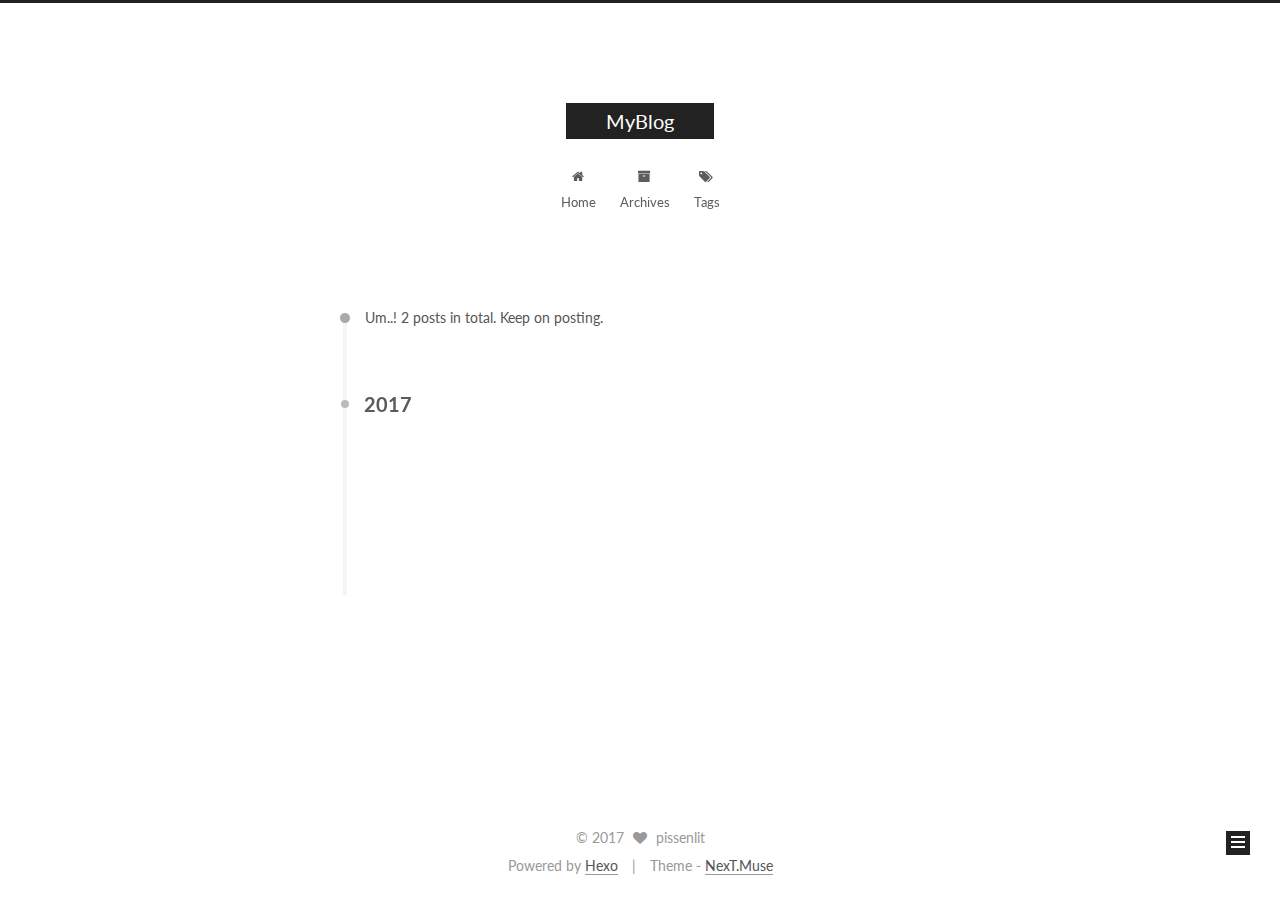
==== commit aff9ae40: "Site updated: 2017-03-09 10:22:26" ====
--- a/archives/index.html
+++ b/archives/index.html
@@ -1,464 +1,571 @@
-<!DOCTYPE html>
-<html>
+<!doctype html>
+
+
+
+  
+
+
+<html class="theme-next muse use-motion" lang="">
 <head>
-  <meta charset="utf-8">
-  
-  <meta name="renderer" content="webkit">
-  <meta http-equiv="X-UA-Compatible" content="IE=edge" >
-  <link rel="dns-prefetch" href="http://yoursite.com">
-  <title>Archives | MyBlog</title>
-  <meta name="viewport" content="width=device-width, initial-scale=1, maximum-scale=1">
-  <meta property="og:type" content="website">
+  <meta charset="UTF-8"/>
+<meta http-equiv="X-UA-Compatible" content="IE=edge" />
+<meta name="viewport" content="width=device-width, initial-scale=1, maximum-scale=1"/>
+
+
+
+<meta http-equiv="Cache-Control" content="no-transform" />
+<meta http-equiv="Cache-Control" content="no-siteapp" />
+
+
+
+
+
+
+
+
+
+
+
+
+
+
+
+  
+  
+  <link href="/lib/fancybox/source/jquery.fancybox.css?v=2.1.5" rel="stylesheet" type="text/css" />
+
+
+
+
+  
+  
+  
+  
+
+  
+    
+    
+  
+
+  
+
+  
+
+  
+
+  
+
+  
+    
+    
+    <link href="//fonts.googleapis.com/css?family=Lato:300,300italic,400,400italic,700,700italic&subset=latin,latin-ext" rel="stylesheet" type="text/css">
+  
+
+
+
+
+
+
+<link href="/lib/font-awesome/css/font-awesome.min.css?v=4.6.2" rel="stylesheet" type="text/css" />
+
+<link href="/css/main.css?v=5.1.0" rel="stylesheet" type="text/css" />
+
+
+  <meta name="keywords" content="Hexo, NexT" />
+
+
+
+
+
+
+
+
+  <link rel="shortcut icon" type="image/x-icon" href="/favicon.ico?v=5.1.0" />
+
+
+
+
+
+
+<meta property="og:type" content="website">
 <meta property="og:title" content="MyBlog">
-<meta property="og:url" content="http://yoursite.com/archives/index.html">
+<meta property="og:url" content="https://dandelionxxj.github.io/archives/index.html">
 <meta property="og:site_name" content="MyBlog">
 <meta name="twitter:card" content="summary">
 <meta name="twitter:title" content="MyBlog">
-  
-    <link rel="alternative" href="/atom.xml" title="MyBlog" type="application/atom+xml">
-  
-  
-    <link rel="icon" href="/favicon.png">
-  
-  <link rel="stylesheet" type="text/css" href="/./main.2d7529.css">
-  <style type="text/css">
-  
-    #container.show {
-      background: linear-gradient(200deg,#a0cfe4,#e8c37e);
+
+
+
+<script type="text/javascript" id="hexo.configurations">
+  var NexT = window.NexT || {};
+  var CONFIG = {
+    root: '/',
+    scheme: 'Muse',
+    sidebar: {"position":"left","display":"post","offset":12,"offset_float":0,"b2t":false,"scrollpercent":false},
+    fancybox: true,
+    motion: true,
+    duoshuo: {
+      userId: '0',
+      author: 'Author'
+    },
+    algolia: {
+      applicationID: '',
+      apiKey: '',
+      indexName: '',
+      hits: {"per_page":10},
+      labels: {"input_placeholder":"Search for Posts","hits_empty":"We didn't find any results for the search: ${query}","hits_stats":"${hits} results found in ${time} ms"}
     }
-  </style>
-  
-
-  
-
+  };
+</script>
+
+
+
+  <link rel="canonical" href="https://dandelionxxj.github.io/archives/"/>
+
+
+
+
+
+  <title> Archive | MyBlog </title>
 </head>
 
-<body>
-  <div id="container" q-class="show:isCtnShow">
-    <canvas id="anm-canvas" class="anm-canvas"></canvas>
-    <div class="left-col" q-class="show:isShow">
-      
-<div class="overlay" style="background: #4d4d4d"></div>
-<div class="intrude-less">
-	<header id="header" class="inner">
-		<a href="/" class="profilepic">
-			<img src="null" class="js-avatar">
-		</a>
-		<hgroup>
-		  <h1 class="header-author"><a href="/">pissenlit</a></h1>
-		</hgroup>
-		
-
-		<nav class="header-menu">
-			<ul>
-			
-				<li><a href="/">主页</a></li>
-	        
-				<li><a href="/tags/随笔/">随笔</a></li>
-	        
-			</ul>
-		</nav>
-		<nav class="header-smart-menu">
-    		
-    			
-    			<a q-on="click: openSlider(e, 'innerArchive')" href="javascript:void(0)">所有文章</a>
-    			
-            
-    			
-    			<a q-on="click: openSlider(e, 'friends')" href="javascript:void(0)">友链</a>
-    			
-            
-    			
-    			<a q-on="click: openSlider(e, 'aboutme')" href="javascript:void(0)">关于我</a>
-    			
-            
-		</nav>
-		<nav class="header-nav">
-			<div class="social">
-				
-					<a class="github" target="_blank" href="#" title="github"><i class="icon-github"></i></a>
-		        
-					<a class="weibo" target="_blank" href="#" title="weibo"><i class="icon-weibo"></i></a>
-		        
-					<a class="rss" target="_blank" href="#" title="rss"><i class="icon-rss"></i></a>
-		        
-					<a class="zhihu" target="_blank" href="#" title="zhihu"><i class="icon-zhihu"></i></a>
-		        
-			</div>
-		</nav>
-	</header>		
+<body itemscope itemtype="http://schema.org/WebPage" lang="">
+
+  
+
+
+
+
+
+
+
+
+
+
+
+
+
+
+  
+  
+    
+  
+
+  <div class="container one-collumn sidebar-position-left  page-archive  ">
+    <div class="headband"></div>
+
+    <header id="header" class="header" itemscope itemtype="http://schema.org/WPHeader">
+      <div class="header-inner"><div class="site-brand-wrapper">
+  <div class="site-meta ">
+    
+
+    <div class="custom-logo-site-title">
+      <a href="/"  class="brand" rel="start">
+        <span class="logo-line-before"><i></i></span>
+        <span class="site-title">MyBlog</span>
+        <span class="logo-line-after"><i></i></span>
+      </a>
+    </div>
+      
+        <p class="site-subtitle"></p>
+      
+  </div>
+
+  <div class="site-nav-toggle">
+    <button>
+      <span class="btn-bar"></span>
+      <span class="btn-bar"></span>
+      <span class="btn-bar"></span>
+    </button>
+  </div>
 </div>
 
-    </div>
-    <div class="mid-col" q-class="show:isShow,hide:isShow|isFalse">
-      
-<nav id="mobile-nav">
-  	<div class="overlay js-overlay" style="background: #4d4d4d"></div>
-	<div class="btnctn js-mobile-btnctn">
-  		<div class="slider-trigger list" q-on="click: openSlider(e)"><i class="icon icon-sort"></i></div>
-	</div>
-	<div class="intrude-less">
-		<header id="header" class="inner">
-			<div class="profilepic">
-				<img src="null" class="js-avatar">
-			</div>
-			<hgroup>
-			  <h1 class="header-author js-header-author">pissenlit</h1>
-			</hgroup>
-			
-			
-			
-				
-			
-				
-			
-			
-			
-			<nav class="header-nav">
-				<div class="social">
-					
-						<a class="github" target="_blank" href="#" title="github"><i class="icon-github"></i></a>
-			        
-						<a class="weibo" target="_blank" href="#" title="weibo"><i class="icon-weibo"></i></a>
-			        
-						<a class="rss" target="_blank" href="#" title="rss"><i class="icon-rss"></i></a>
-			        
-						<a class="zhihu" target="_blank" href="#" title="zhihu"><i class="icon-zhihu"></i></a>
-			        
-				</div>
-			</nav>
-
-			<nav class="header-menu js-header-menu">
-				<ul style="width: 50%">
-				
-				
-					<li style="width: 50%"><a href="/">主页</a></li>
-		        
-					<li style="width: 50%"><a href="/tags/随笔/">随笔</a></li>
-		        
-				</ul>
-			</nav>
-		</header>				
-	</div>
-	<div class="mobile-mask" style="display:none" q-show="isShow"></div>
+<nav class="site-nav">
+  
+
+  
+    <ul id="menu" class="menu">
+      
+        
+        <li class="menu-item menu-item-home">
+          <a href="/" rel="section">
+            
+              <i class="menu-item-icon fa fa-fw fa-home"></i> <br />
+            
+            Home
+          </a>
+        </li>
+      
+        
+        <li class="menu-item menu-item-archives">
+          <a href="/archives" rel="section">
+            
+              <i class="menu-item-icon fa fa-fw fa-archive"></i> <br />
+            
+            Archives
+          </a>
+        </li>
+      
+        
+        <li class="menu-item menu-item-tags">
+          <a href="/tags" rel="section">
+            
+              <i class="menu-item-icon fa fa-fw fa-tags"></i> <br />
+            
+            Tags
+          </a>
+        </li>
+      
+
+      
+    </ul>
+  
+
+  
 </nav>
 
-      <div id="wrapper" class="body-wrap">
-        <div class="menu-l">
-          <div class="canvas-wrap">
-            <canvas data-colors="#eaeaea" data-sectionHeight="100" data-contentId="js-content" id="myCanvas1" class="anm-canvas"></canvas>
+
+
+ </div>
+    </header>
+
+    <main id="main" class="main">
+      <div class="main-inner">
+        <div class="content-wrap">
+          <div id="content" class="content">
+            
+
+  <section id="posts" class="posts-collapse">
+    <span class="archive-move-on"></span>
+
+    <span class="archive-page-counter">
+      
+      
+      
+        
+      
+      Um..! 2 posts in total. Keep on posting.
+    </span>
+
+    
+
+      
+      
+      
+
+      
+        
+        <div class="collection-title">
+          <h2 class="archive-year motion-element" id="archive-year-2017">2017</h2>
+        </div>
+      
+      
+
+      
+
+  <article class="post post-type-normal" itemscope itemtype="http://schema.org/Article">
+    <header class="post-header">
+
+      <h1 class="post-title">
+        
+            <a class="post-title-link" href="/2017/03/08/myFirstBlog/" itemprop="url">
+              
+                <span itemprop="name">myFirstBlog</span>
+              
+            </a>
+        
+      </h1>
+
+      <div class="post-meta">
+        <time class="post-time" itemprop="dateCreated"
+              datetime="2017-03-08T18:22:41+08:00"
+              content="2017-03-08" >
+          03-08
+        </time>
+      </div>
+
+    </header>
+  </article>
+
+
+
+    
+
+      
+      
+      
+
+      
+      
+
+      
+
+  <article class="post post-type-normal" itemscope itemtype="http://schema.org/Article">
+    <header class="post-header">
+
+      <h1 class="post-title">
+        
+            <a class="post-title-link" href="/2017/03/08/hello-world/" itemprop="url">
+              
+                <span itemprop="name">Hello World</span>
+              
+            </a>
+        
+      </h1>
+
+      <div class="post-meta">
+        <time class="post-time" itemprop="dateCreated"
+              datetime="2017-03-08T18:16:15+08:00"
+              content="2017-03-08" >
+          03-08
+        </time>
+      </div>
+
+    </header>
+  </article>
+
+
+
+    
+
+  </section>
+
+  
+
+
+          
           </div>
-          <div id="js-content" class="content-ll">
-            
-  
-  
-    
-    
-      
-      
-      <section class="archives-wrap">
-        <div class="archive-year-wrap">
-          <a href="/archives/2017" class="archive-year">2017</a>
+          
+
+
+          
+
         </div>
-        <div class="archives">
-    
-    <article class="archive-article archive-type-post">
-  <div class="archive-article-inner">
-    <header class="archive-article-header">
-      	<div class="article-meta">
-	      	<a href="/2017/03/08/myFirstBlog/" class="archive-article-date">
-  	<time datetime="2017-03-08T10:22:41.000Z" itemprop="datePublished"><i class="icon-calendar icon"></i>2017-03-08</time>
-</a>
-        </div>
-    	 
-  
-    <h1 itemprop="name">
-      <a class="archive-article-title" href="/2017/03/08/myFirstBlog/">myFirstBlog</a>
-    </h1>
-  
-
-        <div class="article-info info-on-right">
-          
-          
-
-        </div>
-        <div class="clearfix"></div>
-    </header>
-  </div>
-</article>
-  
-    
-    
-    <article class="archive-article archive-type-post">
-  <div class="archive-article-inner">
-    <header class="archive-article-header">
-      	<div class="article-meta">
-	      	<a href="/2017/03/08/hello-world/" class="archive-article-date">
-  	<time datetime="2017-03-08T10:16:15.588Z" itemprop="datePublished"><i class="icon-calendar icon"></i>2017-03-08</time>
-</a>
-        </div>
-    	 
-  
-    <h1 itemprop="name">
-      <a class="archive-article-title" href="/2017/03/08/hello-world/">Hello World</a>
-    </h1>
-  
-
-        <div class="article-info info-on-right">
-          
-          
-
-        </div>
-        <div class="clearfix"></div>
-    </header>
-  </div>
-</article>
-  
-  
-    </div></section>
-  
-
-    
-
-
-          </div>
-        </div>
-      </div>
-      <footer id="footer">
-  <div class="outer">
-    <div id="footer-info">
-    	<div class="footer-left">
-    		&copy; 2017 pissenlit
-    	</div>
-      	<div class="footer-right">
-      		<a href="http://hexo.io/" target="_blank">Hexo</a>  Theme <a href="https://github.com/litten/hexo-theme-yilia" target="_blank">Yilia</a> by Litten
-      	</div>
+        
+          
+  
+  <div class="sidebar-toggle">
+    <div class="sidebar-toggle-line-wrap">
+      <span class="sidebar-toggle-line sidebar-toggle-line-first"></span>
+      <span class="sidebar-toggle-line sidebar-toggle-line-middle"></span>
+      <span class="sidebar-toggle-line sidebar-toggle-line-last"></span>
     </div>
   </div>
-</footer>
+
+  <aside id="sidebar" class="sidebar">
+    <div class="sidebar-inner">
+
+      
+
+      
+
+      <section class="site-overview sidebar-panel sidebar-panel-active">
+        <div class="site-author motion-element" itemprop="author" itemscope itemtype="http://schema.org/Person">
+          <img class="site-author-image" itemprop="image"
+               src="/images/avatar.gif"
+               alt="pissenlit" />
+          <p class="site-author-name" itemprop="name">pissenlit</p>
+           
+              <p class="site-description motion-element" itemprop="description"></p>
+          
+        </div>
+        <nav class="site-state motion-element">
+
+          
+            <div class="site-state-item site-state-posts">
+              <a href="/archives">
+                <span class="site-state-item-count">2</span>
+                <span class="site-state-item-name">posts</span>
+              </a>
+            </div>
+          
+
+          
+
+          
+
+        </nav>
+
+        
+
+        <div class="links-of-author motion-element">
+          
+        </div>
+
+        
+        
+
+        
+        
+
+        
+
+
+      </section>
+
+      
+
+      
+
     </div>
-    <script>
-	var yiliaConfig = {
-		mathjax: false,
-		isHome: false,
-		isPost: false,
-		isArchive: true,
-		isTag: false,
-		isCategory: false,
-		open_in_new: false,
-		root: "/",
-		innerArchive: true,
-		showTags: false
-	}
+  </aside>
+
+
+        
+      </div>
+    </main>
+
+    <footer id="footer" class="footer">
+      <div class="footer-inner">
+        <div class="copyright" >
+  
+  &copy; 
+  <span itemprop="copyrightYear">2017</span>
+  <span class="with-love">
+    <i class="fa fa-heart"></i>
+  </span>
+  <span class="author" itemprop="copyrightHolder">pissenlit</span>
+</div>
+
+
+<div class="powered-by">
+  Powered by <a class="theme-link" href="https://hexo.io">Hexo</a>
+</div>
+
+<div class="theme-info">
+  Theme -
+  <a class="theme-link" href="https://github.com/iissnan/hexo-theme-next">
+    NexT.Muse
+  </a>
+</div>
+
+
+        
+
+        
+      </div>
+    </footer>
+
+    
+      <div class="back-to-top">
+        <i class="fa fa-arrow-up"></i>
+        
+      </div>
+    
+    
+  </div>
+
+  
+
+<script type="text/javascript">
+  if (Object.prototype.toString.call(window.Promise) !== '[object Function]') {
+    window.Promise = null;
+  }
 </script>
 
-<script>!function(t){function n(r){if(e[r])return e[r].exports;var o=e[r]={exports:{},id:r,loaded:!1};return t[r].call(o.exports,o,o.exports,n),o.loaded=!0,o.exports}var e={};return n.m=t,n.c=e,n.p="./",n(0)}([function(t,n,e){"use strict";function r(t){return t&&t.__esModule?t:{default:t}}function o(t,n){var e=/\/|index.html/g;return t.replace(e,"")===n.replace(e,"")}function i(){for(var t=document.querySelectorAll(".js-header-menu li a"),n=window.location.pathname,e=0,r=t.length;e<r;e++){var i=t[e];o(n,i.getAttribute("href"))&&(0,d.default)(i,"active")}}function u(t){for(var n=t.offsetLeft,e=t.offsetParent;null!==e;)n+=e.offsetLeft,e=e.offsetParent;return n}function f(t){for(var n=t.offsetTop,e=t.offsetParent;null!==e;)n+=e.offsetTop,e=e.offsetParent;return n}function c(t,n,e,r,o){var i=u(t),c=f(t)-n;if(c-e<=o){var a=t.$newDom;a||(a=t.cloneNode(!0),(0,h.default)(t,a),t.$newDom=a,a.style.position="fixed",a.style.top=(e||c)+"px",a.style.left=i+"px",a.style.zIndex=r||2,a.style.width="100%",a.style.color="#fff"),a.style.visibility="visible",t.style.visibility="hidden"}else{t.style.visibility="visible";var s=t.$newDom;s&&(s.style.visibility="hidden")}}function a(){var t=document.querySelector(".js-overlay"),n=document.querySelector(".js-header-menu");c(t,document.body.scrollTop,-63,2,0),c(n,document.body.scrollTop,1,3,0)}function s(){document.querySelector("#container").addEventListener("scroll",function(t){a()}),window.addEventListener("scroll",function(t){a()}),a()}function l(){x.default.versions.mobile&&window.screen.width<800&&(i(),s())}var p=e(71),d=r(p),v=e(72),y=(r(v),e(84)),h=r(y),b=e(69),x=r(b),m=e(75),g=r(m),w=e(70);l(),(0,w.addLoadEvent)(function(){g.default.init()}),t.exports={}},function(t,n){var e=t.exports="undefined"!=typeof window&&window.Math==Math?window:"undefined"!=typeof self&&self.Math==Math?self:Function("return this")();"number"==typeof __g&&(__g=e)},function(t,n){var e={}.hasOwnProperty;t.exports=function(t,n){return e.call(t,n)}},function(t,n,e){var r=e(49),o=e(15);t.exports=function(t){return r(o(t))}},function(t,n,e){t.exports=!e(8)(function(){return 7!=Object.defineProperty({},"a",{get:function(){return 7}}).a})},function(t,n,e){var r=e(6),o=e(12);t.exports=e(4)?function(t,n,e){return r.f(t,n,o(1,e))}:function(t,n,e){return t[n]=e,t}},function(t,n,e){var r=e(10),o=e(30),i=e(24),u=Object.defineProperty;n.f=e(4)?Object.defineProperty:function(t,n,e){if(r(t),n=i(n,!0),r(e),o)try{return u(t,n,e)}catch(t){}if("get"in e||"set"in e)throw TypeError("Accessors not supported!");return"value"in e&&(t[n]=e.value),t}},function(t,n,e){var r=e(22)("wks"),o=e(13),i=e(1).Symbol,u="function"==typeof i,f=t.exports=function(t){return r[t]||(r[t]=u&&i[t]||(u?i:o)("Symbol."+t))};f.store=r},function(t,n){t.exports=function(t){try{return!!t()}catch(t){return!0}}},function(t,n,e){var r=e(35),o=e(16);t.exports=Object.keys||function(t){return r(t,o)}},function(t,n,e){var r=e(11);t.exports=function(t){if(!r(t))throw TypeError(t+" is not an object!");return t}},function(t,n){t.exports=function(t){return"object"==typeof t?null!==t:"function"==typeof t}},function(t,n){t.exports=function(t,n){return{enumerable:!(1&t),configurable:!(2&t),writable:!(4&t),value:n}}},function(t,n){var e=0,r=Math.random();t.exports=function(t){return"Symbol(".concat(void 0===t?"":t,")_",(++e+r).toString(36))}},function(t,n){var e=t.exports={version:"2.4.0"};"number"==typeof __e&&(__e=e)},function(t,n){t.exports=function(t){if(void 0==t)throw TypeError("Can't call method on  "+t);return t}},function(t,n){t.exports="constructor,hasOwnProperty,isPrototypeOf,propertyIsEnumerable,toLocaleString,toString,valueOf".split(",")},function(t,n){t.exports={}},function(t,n){t.exports=!0},function(t,n){n.f={}.propertyIsEnumerable},function(t,n,e){var r=e(6).f,o=e(2),i=e(7)("toStringTag");t.exports=function(t,n,e){t&&!o(t=e?t:t.prototype,i)&&r(t,i,{configurable:!0,value:n})}},function(t,n,e){var r=e(22)("keys"),o=e(13);t.exports=function(t){return r[t]||(r[t]=o(t))}},function(t,n,e){var r=e(1),o="__core-js_shared__",i=r[o]||(r[o]={});t.exports=function(t){return i[t]||(i[t]={})}},function(t,n){var e=Math.ceil,r=Math.floor;t.exports=function(t){return isNaN(t=+t)?0:(t>0?r:e)(t)}},function(t,n,e){var r=e(11);t.exports=function(t,n){if(!r(t))return t;var e,o;if(n&&"function"==typeof(e=t.toString)&&!r(o=e.call(t)))return o;if("function"==typeof(e=t.valueOf)&&!r(o=e.call(t)))return o;if(!n&&"function"==typeof(e=t.toString)&&!r(o=e.call(t)))return o;throw TypeError("Can't convert object to primitive value")}},function(t,n,e){var r=e(1),o=e(14),i=e(18),u=e(26),f=e(6).f;t.exports=function(t){var n=o.Symbol||(o.Symbol=i?{}:r.Symbol||{});"_"==t.charAt(0)||t in n||f(n,t,{value:u.f(t)})}},function(t,n,e){n.f=e(7)},function(t,n,e){var r=e(1),o=e(14),i=e(46),u=e(5),f="prototype",c=function(t,n,e){var a,s,l,p=t&c.F,d=t&c.G,v=t&c.S,y=t&c.P,h=t&c.B,b=t&c.W,x=d?o:o[n]||(o[n]={}),m=x[f],g=d?r:v?r[n]:(r[n]||{})[f];d&&(e=n);for(a in e)s=!p&&g&&void 0!==g[a],s&&a in x||(l=s?g[a]:e[a],x[a]=d&&"function"!=typeof g[a]?e[a]:h&&s?i(l,r):b&&g[a]==l?function(t){var n=function(n,e,r){if(this instanceof t){switch(arguments.length){case 0:return new t;case 1:return new t(n);case 2:return new t(n,e)}return new t(n,e,r)}return t.apply(this,arguments)};return n[f]=t[f],n}(l):y&&"function"==typeof l?i(Function.call,l):l,y&&((x.virtual||(x.virtual={}))[a]=l,t&c.R&&m&&!m[a]&&u(m,a,l)))};c.F=1,c.G=2,c.S=4,c.P=8,c.B=16,c.W=32,c.U=64,c.R=128,t.exports=c},function(t,n){var e={}.toString;t.exports=function(t){return e.call(t).slice(8,-1)}},function(t,n,e){var r=e(11),o=e(1).document,i=r(o)&&r(o.createElement);t.exports=function(t){return i?o.createElement(t):{}}},function(t,n,e){t.exports=!e(4)&&!e(8)(function(){return 7!=Object.defineProperty(e(29)("div"),"a",{get:function(){return 7}}).a})},function(t,n,e){"use strict";var r=e(18),o=e(27),i=e(36),u=e(5),f=e(2),c=e(17),a=e(51),s=e(20),l=e(58),p=e(7)("iterator"),d=!([].keys&&"next"in[].keys()),v="@@iterator",y="keys",h="values",b=function(){return this};t.exports=function(t,n,e,x,m,g,w){a(e,n,x);var O,S,_,j=function(t){if(!d&&t in A)return A[t];switch(t){case y:return function(){return new e(this,t)};case h:return function(){return new e(this,t)}}return function(){return new e(this,t)}},P=n+" Iterator",E=m==h,M=!1,A=t.prototype,T=A[p]||A[v]||m&&A[m],L=T||j(m),N=m?E?j("entries"):L:void 0,C="Array"==n?A.entries||T:T;if(C&&(_=l(C.call(new t)),_!==Object.prototype&&(s(_,P,!0),r||f(_,p)||u(_,p,b))),E&&T&&T.name!==h&&(M=!0,L=function(){return T.call(this)}),r&&!w||!d&&!M&&A[p]||u(A,p,L),c[n]=L,c[P]=b,m)if(O={values:E?L:j(h),keys:g?L:j(y),entries:N},w)for(S in O)S in A||i(A,S,O[S]);else o(o.P+o.F*(d||M),n,O);return O}},function(t,n,e){var r=e(10),o=e(55),i=e(16),u=e(21)("IE_PROTO"),f=function(){},c="prototype",a=function(){var t,n=e(29)("iframe"),r=i.length,o="<",u=">";for(n.style.display="none",e(48).appendChild(n),n.src="javascript:",t=n.contentWindow.document,t.open(),t.write(o+"script"+u+"document.F=Object"+o+"/script"+u),t.close(),a=t.F;r--;)delete a[c][i[r]];return a()};t.exports=Object.create||function(t,n){var e;return null!==t?(f[c]=r(t),e=new f,f[c]=null,e[u]=t):e=a(),void 0===n?e:o(e,n)}},function(t,n,e){var r=e(35),o=e(16).concat("length","prototype");n.f=Object.getOwnPropertyNames||function(t){return r(t,o)}},function(t,n){n.f=Object.getOwnPropertySymbols},function(t,n,e){var r=e(2),o=e(3),i=e(45)(!1),u=e(21)("IE_PROTO");t.exports=function(t,n){var e,f=o(t),c=0,a=[];for(e in f)e!=u&&r(f,e)&&a.push(e);for(;n.length>c;)r(f,e=n[c++])&&(~i(a,e)||a.push(e));return a}},function(t,n,e){t.exports=e(5)},function(t,n,e){var r=e(15);t.exports=function(t){return Object(r(t))}},function(t,n,e){t.exports={default:e(41),__esModule:!0}},function(t,n,e){t.exports={default:e(42),__esModule:!0}},function(t,n,e){"use strict";function r(t){return t&&t.__esModule?t:{default:t}}n.__esModule=!0;var o=e(39),i=r(o),u=e(38),f=r(u),c="function"==typeof f.default&&"symbol"==typeof i.default?function(t){return typeof t}:function(t){return t&&"function"==typeof f.default&&t.constructor===f.default&&t!==f.default.prototype?"symbol":typeof t};n.default="function"==typeof f.default&&"symbol"===c(i.default)?function(t){return"undefined"==typeof t?"undefined":c(t)}:function(t){return t&&"function"==typeof f.default&&t.constructor===f.default&&t!==f.default.prototype?"symbol":"undefined"==typeof t?"undefined":c(t)}},function(t,n,e){e(65),e(63),e(66),e(67),t.exports=e(14).Symbol},function(t,n,e){e(64),e(68),t.exports=e(26).f("iterator")},function(t,n){t.exports=function(t){if("function"!=typeof t)throw TypeError(t+" is not a function!");return t}},function(t,n){t.exports=function(){}},function(t,n,e){var r=e(3),o=e(61),i=e(60);t.exports=function(t){return function(n,e,u){var f,c=r(n),a=o(c.length),s=i(u,a);if(t&&e!=e){for(;a>s;)if(f=c[s++],f!=f)return!0}else for(;a>s;s++)if((t||s in c)&&c[s]===e)return t||s||0;return!t&&-1}}},function(t,n,e){var r=e(43);t.exports=function(t,n,e){if(r(t),void 0===n)return t;switch(e){case 1:return function(e){return t.call(n,e)};case 2:return function(e,r){return t.call(n,e,r)};case 3:return function(e,r,o){return t.call(n,e,r,o)}}return function(){return t.apply(n,arguments)}}},function(t,n,e){var r=e(9),o=e(34),i=e(19);t.exports=function(t){var n=r(t),e=o.f;if(e)for(var u,f=e(t),c=i.f,a=0;f.length>a;)c.call(t,u=f[a++])&&n.push(u);return n}},function(t,n,e){t.exports=e(1).document&&document.documentElement},function(t,n,e){var r=e(28);t.exports=Object("z").propertyIsEnumerable(0)?Object:function(t){return"String"==r(t)?t.split(""):Object(t)}},function(t,n,e){var r=e(28);t.exports=Array.isArray||function(t){return"Array"==r(t)}},function(t,n,e){"use strict";var r=e(32),o=e(12),i=e(20),u={};e(5)(u,e(7)("iterator"),function(){return this}),t.exports=function(t,n,e){t.prototype=r(u,{next:o(1,e)}),i(t,n+" Iterator")}},function(t,n){t.exports=function(t,n){return{value:n,done:!!t}}},function(t,n,e){var r=e(9),o=e(3);t.exports=function(t,n){for(var e,i=o(t),u=r(i),f=u.length,c=0;f>c;)if(i[e=u[c++]]===n)return e}},function(t,n,e){var r=e(13)("meta"),o=e(11),i=e(2),u=e(6).f,f=0,c=Object.isExtensible||function(){return!0},a=!e(8)(function(){return c(Object.preventExtensions({}))}),s=function(t){u(t,r,{value:{i:"O"+ ++f,w:{}}})},l=function(t,n){if(!o(t))return"symbol"==typeof t?t:("string"==typeof t?"S":"P")+t;if(!i(t,r)){if(!c(t))return"F";if(!n)return"E";s(t)}return t[r].i},p=function(t,n){if(!i(t,r)){if(!c(t))return!0;if(!n)return!1;s(t)}return t[r].w},d=function(t){return a&&v.NEED&&c(t)&&!i(t,r)&&s(t),t},v=t.exports={KEY:r,NEED:!1,fastKey:l,getWeak:p,onFreeze:d}},function(t,n,e){var r=e(6),o=e(10),i=e(9);t.exports=e(4)?Object.defineProperties:function(t,n){o(t);for(var e,u=i(n),f=u.length,c=0;f>c;)r.f(t,e=u[c++],n[e]);return t}},function(t,n,e){var r=e(19),o=e(12),i=e(3),u=e(24),f=e(2),c=e(30),a=Object.getOwnPropertyDescriptor;n.f=e(4)?a:function(t,n){if(t=i(t),n=u(n,!0),c)try{return a(t,n)}catch(t){}if(f(t,n))return o(!r.f.call(t,n),t[n])}},function(t,n,e){var r=e(3),o=e(33).f,i={}.toString,u="object"==typeof window&&window&&Object.getOwnPropertyNames?Object.getOwnPropertyNames(window):[],f=function(t){try{return o(t)}catch(t){return u.slice()}};t.exports.f=function(t){return u&&"[object Window]"==i.call(t)?f(t):o(r(t))}},function(t,n,e){var r=e(2),o=e(37),i=e(21)("IE_PROTO"),u=Object.prototype;t.exports=Object.getPrototypeOf||function(t){return t=o(t),r(t,i)?t[i]:"function"==typeof t.constructor&&t instanceof t.constructor?t.constructor.prototype:t instanceof Object?u:null}},function(t,n,e){var r=e(23),o=e(15);t.exports=function(t){return function(n,e){var i,u,f=String(o(n)),c=r(e),a=f.length;return c<0||c>=a?t?"":void 0:(i=f.charCodeAt(c),i<55296||i>56319||c+1===a||(u=f.charCodeAt(c+1))<56320||u>57343?t?f.charAt(c):i:t?f.slice(c,c+2):(i-55296<<10)+(u-56320)+65536)}}},function(t,n,e){var r=e(23),o=Math.max,i=Math.min;t.exports=function(t,n){return t=r(t),t<0?o(t+n,0):i(t,n)}},function(t,n,e){var r=e(23),o=Math.min;t.exports=function(t){return t>0?o(r(t),9007199254740991):0}},function(t,n,e){"use strict";var r=e(44),o=e(52),i=e(17),u=e(3);t.exports=e(31)(Array,"Array",function(t,n){this._t=u(t),this._i=0,this._k=n},function(){var t=this._t,n=this._k,e=this._i++;return!t||e>=t.length?(this._t=void 0,o(1)):"keys"==n?o(0,e):"values"==n?o(0,t[e]):o(0,[e,t[e]])},"values"),i.Arguments=i.Array,r("keys"),r("values"),r("entries")},function(t,n){},function(t,n,e){"use strict";var r=e(59)(!0);e(31)(String,"String",function(t){this._t=String(t),this._i=0},function(){var t,n=this._t,e=this._i;return e>=n.length?{value:void 0,done:!0}:(t=r(n,e),this._i+=t.length,{value:t,done:!1})})},function(t,n,e){"use strict";var r=e(1),o=e(2),i=e(4),u=e(27),f=e(36),c=e(54).KEY,a=e(8),s=e(22),l=e(20),p=e(13),d=e(7),v=e(26),y=e(25),h=e(53),b=e(47),x=e(50),m=e(10),g=e(3),w=e(24),O=e(12),S=e(32),_=e(57),j=e(56),P=e(6),E=e(9),M=j.f,A=P.f,T=_.f,L=r.Symbol,N=r.JSON,C=N&&N.stringify,k="prototype",F=d("_hidden"),q=d("toPrimitive"),I={}.propertyIsEnumerable,B=s("symbol-registry"),D=s("symbols"),W=s("op-symbols"),H=Object[k],K="function"==typeof L,R=r.QObject,J=!R||!R[k]||!R[k].findChild,U=i&&a(function(){return 7!=S(A({},"a",{get:function(){return A(this,"a",{value:7}).a}})).a})?function(t,n,e){var r=M(H,n);r&&delete H[n],A(t,n,e),r&&t!==H&&A(H,n,r)}:A,G=function(t){var n=D[t]=S(L[k]);return n._k=t,n},$=K&&"symbol"==typeof L.iterator?function(t){return"symbol"==typeof t}:function(t){return t instanceof L},z=function(t,n,e){return t===H&&z(W,n,e),m(t),n=w(n,!0),m(e),o(D,n)?(e.enumerable?(o(t,F)&&t[F][n]&&(t[F][n]=!1),e=S(e,{enumerable:O(0,!1)})):(o(t,F)||A(t,F,O(1,{})),t[F][n]=!0),U(t,n,e)):A(t,n,e)},Y=function(t,n){m(t);for(var e,r=b(n=g(n)),o=0,i=r.length;i>o;)z(t,e=r[o++],n[e]);return t},Q=function(t,n){return void 0===n?S(t):Y(S(t),n)},X=function(t){var n=I.call(this,t=w(t,!0));return!(this===H&&o(D,t)&&!o(W,t))&&(!(n||!o(this,t)||!o(D,t)||o(this,F)&&this[F][t])||n)},V=function(t,n){if(t=g(t),n=w(n,!0),t!==H||!o(D,n)||o(W,n)){var e=M(t,n);return!e||!o(D,n)||o(t,F)&&t[F][n]||(e.enumerable=!0),e}},Z=function(t){for(var n,e=T(g(t)),r=[],i=0;e.length>i;)o(D,n=e[i++])||n==F||n==c||r.push(n);return r},tt=function(t){for(var n,e=t===H,r=T(e?W:g(t)),i=[],u=0;r.length>u;)!o(D,n=r[u++])||e&&!o(H,n)||i.push(D[n]);return i};K||(L=function(){if(this instanceof L)throw TypeError("Symbol is not a constructor!");var t=p(arguments.length>0?arguments[0]:void 0),n=function(e){this===H&&n.call(W,e),o(this,F)&&o(this[F],t)&&(this[F][t]=!1),U(this,t,O(1,e))};return i&&J&&U(H,t,{configurable:!0,set:n}),G(t)},f(L[k],"toString",function(){return this._k}),j.f=V,P.f=z,e(33).f=_.f=Z,e(19).f=X,e(34).f=tt,i&&!e(18)&&f(H,"propertyIsEnumerable",X,!0),v.f=function(t){return G(d(t))}),u(u.G+u.W+u.F*!K,{Symbol:L});for(var nt="hasInstance,isConcatSpreadable,iterator,match,replace,search,species,split,toPrimitive,toStringTag,unscopables".split(","),et=0;nt.length>et;)d(nt[et++]);for(var nt=E(d.store),et=0;nt.length>et;)y(nt[et++]);u(u.S+u.F*!K,"Symbol",{for:function(t){return o(B,t+="")?B[t]:B[t]=L(t)},keyFor:function(t){if($(t))return h(B,t);throw TypeError(t+" is not a symbol!")},useSetter:function(){J=!0},useSimple:function(){J=!1}}),u(u.S+u.F*!K,"Object",{create:Q,defineProperty:z,defineProperties:Y,getOwnPropertyDescriptor:V,getOwnPropertyNames:Z,getOwnPropertySymbols:tt}),N&&u(u.S+u.F*(!K||a(function(){var t=L();return"[null]"!=C([t])||"{}"!=C({a:t})||"{}"!=C(Object(t))})),"JSON",{stringify:function(t){if(void 0!==t&&!$(t)){for(var n,e,r=[t],o=1;arguments.length>o;)r.push(arguments[o++]);return n=r[1],"function"==typeof n&&(e=n),!e&&x(n)||(n=function(t,n){if(e&&(n=e.call(this,t,n)),!$(n))return n}),r[1]=n,C.apply(N,r)}}}),L[k][q]||e(5)(L[k],q,L[k].valueOf),l(L,"Symbol"),l(Math,"Math",!0),l(r.JSON,"JSON",!0)},function(t,n,e){e(25)("asyncIterator")},function(t,n,e){e(25)("observable")},function(t,n,e){e(62);for(var r=e(1),o=e(5),i=e(17),u=e(7)("toStringTag"),f=["NodeList","DOMTokenList","MediaList","StyleSheetList","CSSRuleList"],c=0;c<5;c++){var a=f[c],s=r[a],l=s&&s.prototype;l&&!l[u]&&o(l,u,a),i[a]=i.Array}},function(t,n){"use strict";var e={versions:function(){var t=window.navigator.userAgent;return{trident:t.indexOf("Trident")>-1,presto:t.indexOf("Presto")>-1,webKit:t.indexOf("AppleWebKit")>-1,gecko:t.indexOf("Gecko")>-1&&t.indexOf("KHTML")==-1,mobile:!!t.match(/AppleWebKit.*Mobile.*/),ios:!!t.match(/\(i[^;]+;( U;)? CPU.+Mac OS X/),android:t.indexOf("Android")>-1||t.indexOf("Linux")>-1,iPhone:t.indexOf("iPhone")>-1||t.indexOf("Mac")>-1,iPad:t.indexOf("iPad")>-1,webApp:t.indexOf("Safari")==-1,weixin:t.indexOf("MicroMessenger")==-1}}()};t.exports=e},function(t,n,e){"use strict";function r(t){return t&&t.__esModule?t:{default:t}}var o=e(40),i=r(o),u=function(){function t(t,n,e){return n||e?String.fromCharCode(n||e):o[t]||t}function n(t){return l[t]}var e=/&quot;|&lt;|&gt;|&amp;|&nbsp;|&apos;|&#(\d+);|&#(\d+)/g,r=/['<> "&]/g,o={"&quot;":'"',"&lt;":"<","&gt;":">","&amp;":"&","&nbsp;":" "},f=/\u00a0/g,c=/<br\s*\/?>/gi,a=/\r?\n/g,s=/\s/g,l={};for(var p in o)l[o[p]]=p;return o["&apos;"]="'",l["'"]="&#39;",{encode:function(t){return t?(""+t).replace(r,n).replace(a,"<br/>").replace(s,"&nbsp;"):""},decode:function(n){return n?(""+n).replace(c,"\n").replace(e,t).replace(f," "):""},encodeBase16:function(t){if(!t)return t;t+="";for(var n=[],e=0,r=t.length;r>e;e++)n.push(t.charCodeAt(e).toString(16).toUpperCase());return n.join("")},encodeBase16forJSON:function(t){if(!t)return t;t=t.replace(/[\u4E00-\u9FBF]/gi,function(t){return escape(t).replace("%u","\\u")});for(var n=[],e=0,r=t.length;r>e;e++)n.push(t.charCodeAt(e).toString(16).toUpperCase());return n.join("")},decodeBase16:function(t){if(!t)return t;t+="";for(var n=[],e=0,r=t.length;r>e;e+=2)n.push(String.fromCharCode("0x"+t.slice(e,e+2)));return n.join("")},encodeObject:function(t){if(t instanceof Array)for(var n=0,e=t.length;e>n;n++)t[n]=u.encodeObject(t[n]);else if("object"==("undefined"==typeof t?"undefined":(0,i.default)(t)))for(var r in t)t[r]=u.encodeObject(t[r]);else if("string"==typeof t)return u.encode(t);return t},loadScript:function(t){var n=document.createElement("script");document.getElementsByTagName("body")[0].appendChild(n),n.setAttribute("src",t)},addLoadEvent:function(t){var n=window.onload;"function"!=typeof window.onload?window.onload=t:window.onload=function(){n(),t()}}}}();t.exports=u},function(t,n){function e(t,n){t.classList?t.classList.add(n):t.className+=" "+n}t.exports=e},function(t,n){function e(t,n){if(t.classList)t.classList.remove(n);else{var e=new RegExp("(^|\\b)"+n.split(" ").join("|")+"(\\b|$)","gi");t.className=t.className.replace(e," ")}}t.exports=e},,,function(t,n){"use strict";function e(){var t=document.querySelector("#page-nav");if(t&&!document.querySelector("#page-nav .extend.prev")&&(t.innerHTML='<a class="extend prev disabled" rel="prev">&laquo; Prev</a>'+t.innerHTML),t&&!document.querySelector("#page-nav .extend.next")&&(t.innerHTML=t.innerHTML+'<a class="extend next disabled" rel="next">Next &raquo;</a>'),yiliaConfig&&yiliaConfig.open_in_new){var n=document.querySelectorAll(".article-entry a:not(.article-more-a)");n.forEach(function(t){t.setAttribute("target","_blank")})}var e=document.querySelector("#js-aboutme");e&&0!==e.length&&(e.innerHTML=e.innerText)}t.exports={init:e}},,,,,,,,,function(t,n){function e(t,n){if("string"==typeof n)return t.insertAdjacentHTML("afterend",n);var e=t.nextSibling;return e?t.parentNode.insertBefore(n,e):t.parentNode.appendChild(n)}t.exports=e}])</script><script src="/./main.2d7529.js"></script><script>!function(){var e=function(e){var t=document.createElement("script");document.getElementsByTagName("body")[0].appendChild(t),t.setAttribute("src",e)};e("/slider.885efe.js")}()</script>
-
-
-    
-<div class="tools-col" q-class="show:isShow,hide:isShow|isFalse" q-on="click:stop(e)">
-  <div class="tools-nav header-menu">
-    
-    
-      
-      
-      
-    
-      
-      
-      
-    
-      
-      
-      
-    
-    
-
-    <ul style="width: 70%">
-    
-    
-      
-      <li style="width: 33.333333333333336%" q-on="click: openSlider(e, 'innerArchive')"><a href="javascript:void(0)" q-class="active:innerArchive">所有文章</a></li>
-      
-        
-      
-      <li style="width: 33.333333333333336%" q-on="click: openSlider(e, 'friends')"><a href="javascript:void(0)" q-class="active:friends">友链</a></li>
-      
-        
-      
-      <li style="width: 33.333333333333336%" q-on="click: openSlider(e, 'aboutme')"><a href="javascript:void(0)" q-class="active:aboutme">关于我</a></li>
-      
-        
-    </ul>
-  </div>
-  <div class="tools-wrap">
-    
-    	<section class="tools-section tools-section-all" q-show="innerArchive">
-        <div class="search-wrap">
-          <input class="search-ipt" q-model="search" type="text" placeholder="find something…">
-          <i class="icon-search icon" q-show="search|isEmptyStr"></i>
-          <i class="icon-close icon" q-show="search|isNotEmptyStr" q-on="click:clearChose(e)"></i>
-        </div>
-        <div class="widget tagcloud search-tag">
-          <p class="search-tag-wording">tag:</p>
-          <label class="search-switch">
-            <input type="checkbox" q-on="click:toggleTag(e)" q-attr="checked:showTags">
-          </label>
-          <ul class="article-tag-list" q-show="showTags">
-            
-            <div class="clearfix"></div>
-          </ul>
-        </div>
-        <ul class="search-ul">
-          <p q-show="jsonFail" style="padding: 20px; font-size: 12px;">
-            缺失模块。<br/>1、在博客根目录（注意不是yilia根目录）执行以下命令：<br/> npm i hexo-generator-json-content --save<br/><br/>
-            2、在根目录_config.yml里添加配置：
-<pre style="font-size: 12px;" q-show="jsonFail">
-  jsonContent:
-    meta: false
-    pages: false
-    posts:
-      title: true
-      date: true
-      path: true
-      text: true
-      raw: false
-      content: false
-      slug: false
-      updated: false
-      comments: false
-      link: false
-      permalink: false
-      excerpt: false
-      categories: false
-      tags: true
-</pre>
-          </p>
-          <li class="search-li" q-repeat="items" q-show="isShow">
-            <a q-attr="href:path|urlformat" class="search-title"><i class="icon-quo-left icon"></i><span q-text="title"></span></a>
-            <p class="search-time">
-              <i class="icon-calendar icon"></i>
-              <span q-text="date|dateformat"></span>
-            </p>
-            <p class="search-tag">
-              <i class="icon-price-tags icon"></i>
-              <span q-repeat="tags" q-on="click:choseTag(e, name)" q-text="name|tagformat"></span>
-            </p>
-          </li>
-        </ul>
-    	</section>
-    
-
-    
-    	<section class="tools-section tools-section-friends" q-show="friends">
-  		
-        <ul class="search-ul">
-          
-            <li class="search-li">
-              <a href="http://localhost:4000/" target="_blank" class="search-title"><i class="icon-quo-left icon"></i>友情链接1</a>
-            </li>
-          
-            <li class="search-li">
-              <a href="http://localhost:4000/" target="_blank" class="search-title"><i class="icon-quo-left icon"></i>友情链接2</a>
-            </li>
-          
-            <li class="search-li">
-              <a href="http://localhost:4000/" target="_blank" class="search-title"><i class="icon-quo-left icon"></i>友情链接3</a>
-            </li>
-          
-            <li class="search-li">
-              <a href="http://localhost:4000/" target="_blank" class="search-title"><i class="icon-quo-left icon"></i>友情链接4</a>
-            </li>
-          
-            <li class="search-li">
-              <a href="http://localhost:4000/" target="_blank" class="search-title"><i class="icon-quo-left icon"></i>友情链接5</a>
-            </li>
-          
-            <li class="search-li">
-              <a href="http://localhost:4000/" target="_blank" class="search-title"><i class="icon-quo-left icon"></i>友情链接6</a>
-            </li>
-          
-        </ul>
-  		
-    	</section>
-    
-
-    
-    	<section class="tools-section tools-section-me" q-show="aboutme">
-  	  	
-  	  		<div class="aboutme-wrap" id="js-aboutme">很惭愧&lt;br&gt;&lt;br&gt;只做了一点微小的工作&lt;br&gt;谢谢大家</div>
-  	  	
-    	</section>
-    
-  </div>
-  
-</div>
-    <!-- Root element of PhotoSwipe. Must have class pswp. -->
-<div class="pswp" tabindex="-1" role="dialog" aria-hidden="true">
-
-    <!-- Background of PhotoSwipe. 
-         It's a separate element as animating opacity is faster than rgba(). -->
-    <div class="pswp__bg"></div>
-
-    <!-- Slides wrapper with overflow:hidden. -->
-    <div class="pswp__scroll-wrap">
-
-        <!-- Container that holds slides. 
-            PhotoSwipe keeps only 3 of them in the DOM to save memory.
-            Don't modify these 3 pswp__item elements, data is added later on. -->
-        <div class="pswp__container">
-            <div class="pswp__item"></div>
-            <div class="pswp__item"></div>
-            <div class="pswp__item"></div>
-        </div>
-
-        <!-- Default (PhotoSwipeUI_Default) interface on top of sliding area. Can be changed. -->
-        <div class="pswp__ui pswp__ui--hidden">
-
-            <div class="pswp__top-bar">
-
-                <!--  Controls are self-explanatory. Order can be changed. -->
-
-                <div class="pswp__counter"></div>
-
-                <button class="pswp__button pswp__button--close" title="Close (Esc)"></button>
-
-                <button class="pswp__button pswp__button--share" style="display:none" title="Share"></button>
-
-                <button class="pswp__button pswp__button--fs" title="Toggle fullscreen"></button>
-
-                <button class="pswp__button pswp__button--zoom" title="Zoom in/out"></button>
-
-                <!-- Preloader demo http://codepen.io/dimsemenov/pen/yyBWoR -->
-                <!-- element will get class pswp__preloader--active when preloader is running -->
-                <div class="pswp__preloader">
-                    <div class="pswp__preloader__icn">
-                      <div class="pswp__preloader__cut">
-                        <div class="pswp__preloader__donut"></div>
-                      </div>
-                    </div>
-                </div>
-            </div>
-
-            <div class="pswp__share-modal pswp__share-modal--hidden pswp__single-tap">
-                <div class="pswp__share-tooltip"></div> 
-            </div>
-
-            <button class="pswp__button pswp__button--arrow--left" title="Previous (arrow left)">
-            </button>
-
-            <button class="pswp__button pswp__button--arrow--right" title="Next (arrow right)">
-            </button>
-
-            <div class="pswp__caption">
-                <div class="pswp__caption__center"></div>
-            </div>
-
-        </div>
-
-    </div>
-
-</div>
-  </div>
+
+
+
+
+
+
+
+
+  
+
+
+
+
+  
+  <script type="text/javascript" src="/lib/jquery/index.js?v=2.1.3"></script>
+
+  
+  <script type="text/javascript" src="/lib/fastclick/lib/fastclick.min.js?v=1.0.6"></script>
+
+  
+  <script type="text/javascript" src="/lib/jquery_lazyload/jquery.lazyload.js?v=1.9.7"></script>
+
+  
+  <script type="text/javascript" src="/lib/velocity/velocity.min.js?v=1.2.1"></script>
+
+  
+  <script type="text/javascript" src="/lib/velocity/velocity.ui.min.js?v=1.2.1"></script>
+
+  
+  <script type="text/javascript" src="/lib/fancybox/source/jquery.fancybox.pack.js?v=2.1.5"></script>
+
+
+  
+
+
+  <script type="text/javascript" src="/js/src/utils.js?v=5.1.0"></script>
+
+  <script type="text/javascript" src="/js/src/motion.js?v=5.1.0"></script>
+
+
+
+  
+  
+
+  
+  
+    <script type="text/javascript" id="motion.page.archive">
+      $('.archive-year').velocity('transition.slideLeftIn');
+    </script>
+  
+
+
+  
+
+
+  <script type="text/javascript" src="/js/src/bootstrap.js?v=5.1.0"></script>
+
+
+
+  
+
+
+
+  
+
+
+
+
+	
+
+
+
+
+
+  
+
+
+
+
+
+  
+
+
+
+
+
+  
+
+
+
+  
+  
+
+  
+
+  
+
+  
+
+  
+
+
+  
+
 </body>
-</html>+</html>
--- a/css/main.css
+++ b/css/main.css
@@ -0,0 +1,2547 @@
+/* normalize.css v3.0.2 | MIT License | git.io/normalize */
+html {
+  font-family: sans-serif; /* 1 */
+  -ms-text-size-adjust: 100%; /* 2 */
+  -webkit-text-size-adjust: 100%; /* 2 */
+}
+body {
+  margin: 0;
+}
+article,
+aside,
+details,
+figcaption,
+figure,
+footer,
+header,
+hgroup,
+main,
+menu,
+nav,
+section,
+summary {
+  display: block;
+}
+audio,
+canvas,
+progress,
+video {
+  display: inline-block; /* 1 */
+  vertical-align: baseline; /* 2 */
+}
+audio:not([controls]) {
+  display: none;
+  height: 0;
+}
+[hidden],
+template {
+  display: none;
+}
+a {
+  background-color: transparent;
+}
+a:active,
+a:hover {
+  outline: 0;
+}
+abbr[title] {
+  border-bottom: 1px dotted;
+}
+b,
+strong {
+  font-weight: bold;
+}
+dfn {
+  font-style: italic;
+}
+h1 {
+  font-size: 2em;
+  margin: 0.67em 0;
+}
+mark {
+  background: #ff0;
+  color: #000;
+}
+small {
+  font-size: 80%;
+}
+sub,
+sup {
+  font-size: 75%;
+  line-height: 0;
+  position: relative;
+  vertical-align: baseline;
+}
+sup {
+  top: -0.5em;
+}
+sub {
+  bottom: -0.25em;
+}
+img {
+  border: 0;
+}
+svg:not(:root) {
+  overflow: hidden;
+}
+figure {
+  margin: 1em 40px;
+}
+hr {
+  -moz-box-sizing: content-box;
+  box-sizing: content-box;
+  height: 0;
+}
+pre {
+  overflow: auto;
+}
+code,
+kbd,
+pre,
+samp {
+  font-family: monospace, monospace;
+  font-size: 1em;
+}
+button,
+input,
+optgroup,
+select,
+textarea {
+  color: inherit; /* 1 */
+  font: inherit; /* 2 */
+  margin: 0; /* 3 */
+}
+button {
+  overflow: visible;
+}
+button,
+select {
+  text-transform: none;
+}
+button,
+html input[type="button"],
+input[type="reset"],
+input[type="submit"] {
+  -webkit-appearance: button; /* 2 */
+  cursor: pointer; /* 3 */
+}
+button[disabled],
+html input[disabled] {
+  cursor: default;
+}
+button::-moz-focus-inner,
+input::-moz-focus-inner {
+  border: 0;
+  padding: 0;
+}
+input {
+  line-height: normal;
+}
+input[type="checkbox"],
+input[type="radio"] {
+  box-sizing: border-box; /* 1 */
+  padding: 0; /* 2 */
+}
+input[type="number"]::-webkit-inner-spin-button,
+input[type="number"]::-webkit-outer-spin-button {
+  height: auto;
+}
+input[type="search"] {
+  -webkit-appearance: textfield; /* 1 */
+  -moz-box-sizing: content-box;
+  -webkit-box-sizing: content-box; /* 2 */
+  box-sizing: content-box;
+}
+input[type="search"]::-webkit-search-cancel-button,
+input[type="search"]::-webkit-search-decoration {
+  -webkit-appearance: none;
+}
+fieldset {
+  border: 1px solid #c0c0c0;
+  margin: 0 2px;
+  padding: 0.35em 0.625em 0.75em;
+}
+legend {
+  border: 0; /* 1 */
+  padding: 0; /* 2 */
+}
+textarea {
+  overflow: auto;
+}
+optgroup {
+  font-weight: bold;
+}
+table {
+  border-collapse: collapse;
+  border-spacing: 0;
+}
+td,
+th {
+  padding: 0;
+}
+::selection {
+  background: #262a30;
+  color: #fff;
+}
+body {
+  position: relative;
+  font-family: 'Lato', "PingFang SC", "Microsoft YaHei", sans-serif;
+  font-size: 14px;
+  line-height: 2;
+  color: #555;
+  background: #fff;
+}
+@media (max-width: 767px) {
+  body {
+    padding-right: 0 !important;
+  }
+}
+@media (min-width: 768px) and (max-width: 991px) {
+  body {
+    padding-right: 0 !important;
+  }
+}
+@media (min-width: 1600px) {
+  body {
+    font-size: 16px;
+  }
+}
+h1,
+h2,
+h3,
+h4,
+h5,
+h6 {
+  margin: 0;
+  padding: 0;
+  font-weight: bold;
+  line-height: 1.5;
+  font-family: 'Lato', "PingFang SC", "Microsoft YaHei", sans-serif;
+}
+h2,
+h3,
+h4,
+h5,
+h6 {
+  margin: 20px 0 15px;
+}
+h1 {
+  font-size: 22px;
+}
+@media (max-width: 767px) {
+  h1 {
+    font-size: 18px;
+  }
+}
+h2 {
+  font-size: 20px;
+}
+@media (max-width: 767px) {
+  h2 {
+    font-size: 16px;
+  }
+}
+h3 {
+  font-size: 18px;
+}
+@media (max-width: 767px) {
+  h3 {
+    font-size: 14px;
+  }
+}
+h4 {
+  font-size: 16px;
+}
+@media (max-width: 767px) {
+  h4 {
+    font-size: 12px;
+  }
+}
+h5 {
+  font-size: 14px;
+}
+@media (max-width: 767px) {
+  h5 {
+    font-size: 10px;
+  }
+}
+h6 {
+  font-size: 12px;
+}
+@media (max-width: 767px) {
+  h6 {
+    font-size: 8px;
+  }
+}
+p {
+  margin: 0 0 25px 0;
+}
+a {
+  color: #555;
+  text-decoration: none;
+  border-bottom: 1px solid #999;
+  word-wrap: break-word;
+}
+a:hover {
+  color: #222;
+  border-bottom-color: #222;
+}
+blockquote {
+  margin: 0;
+  padding: 0;
+}
+img {
+  display: block;
+  margin: auto;
+  max-width: 100%;
+  height: auto;
+}
+hr {
+  margin: 40px 0;
+  height: 3px;
+  border: none;
+  background-color: #ddd;
+  background-image: repeating-linear-gradient(-45deg, #fff, #fff 4px, transparent 4px, transparent 8px);
+}
+blockquote {
+  padding: 0 15px;
+  color: #666;
+  border-left: 4px solid #ddd;
+}
+blockquote cite::before {
+  content: "-";
+  padding: 0 5px;
+}
+dt {
+  font-weight: 700;
+}
+dd {
+  margin: 0;
+  padding: 0;
+}
+.text-left {
+  text-align: left;
+}
+.text-center {
+  text-align: center;
+}
+.text-right {
+  text-align: right;
+}
+.text-justify {
+  text-align: justify;
+}
+.text-nowrap {
+  white-space: nowrap;
+}
+.text-lowercase {
+  text-transform: lowercase;
+}
+.text-uppercase {
+  text-transform: uppercase;
+}
+.text-capitalize {
+  text-transform: capitalize;
+}
+.center-block {
+  display: block;
+  margin-left: auto;
+  margin-right: auto;
+}
+.clearfix:before,
+.clearfix:after {
+  content: " ";
+  display: table;
+}
+.clearfix:after {
+  clear: both;
+}
+.pullquote {
+  width: 45%;
+}
+.pullquote.left {
+  float: left;
+  margin-left: 5px;
+  margin-right: 10px;
+}
+.pullquote.right {
+  float: right;
+  margin-left: 10px;
+  margin-right: 5px;
+}
+.affix.affix.affix {
+  position: fixed;
+}
+.translation {
+  margin-top: -20px;
+  font-size: 14px;
+  color: #999;
+}
+.scrollbar-measure {
+  width: 100px;
+  height: 100px;
+  overflow: scroll;
+  position: absolute;
+  top: -9999px;
+}
+.use-motion .motion-element {
+  opacity: 0;
+}
+table {
+  margin: 20px 0;
+  width: 100%;
+  border-collapse: collapse;
+  border-spacing: 0;
+  border: 1px solid #ddd;
+  font-size: 14px;
+  table-layout: fixed;
+  word-wrap: break-all;
+}
+table>tbody>tr:nth-of-type(odd) {
+  background-color: #f9f9f9;
+}
+table>tbody>tr:hover {
+  background-color: #f5f5f5;
+}
+caption,
+th,
+td {
+  padding: 8px;
+  text-align: left;
+  vertical-align: middle;
+  font-weight: normal;
+}
+th,
+td {
+  border-bottom: 3px solid #ddd;
+  border-right: 1px solid #eee;
+}
+th {
+  padding-bottom: 10px;
+  font-weight: 700;
+}
+td {
+  border-bottom-width: 1px;
+}
+html,
+body {
+  height: 100%;
+}
+.container {
+  position: relative;
+  min-height: 100%;
+}
+.header-inner {
+  margin: 0 auto;
+  padding: 100px 0 70px;
+  width: 700px;
+}
+@media (min-width: 1600px) {
+  .container .header-inner {
+    width: 900px;
+  }
+}
+.main {
+  padding-bottom: 150px;
+}
+.main-inner {
+  margin: 0 auto;
+  width: 700px;
+}
+@media (min-width: 1600px) {
+  .container .main-inner {
+    width: 900px;
+  }
+}
+.footer {
+  position: absolute;
+  left: 0;
+  bottom: 0;
+  width: 100%;
+  min-height: 50px;
+}
+.footer-inner {
+  box-sizing: border-box;
+  margin: 20px auto;
+  width: 700px;
+}
+@media (min-width: 1600px) {
+  .container .footer-inner {
+    width: 900px;
+  }
+}
+pre,
+.highlight {
+  overflow: auto;
+  margin: 20px 0;
+  padding: 0;
+  font-size: 13px;
+  color: #4d4d4c;
+  background: #f7f7f7;
+  line-height: 1.6;
+}
+pre,
+code {
+  font-family: consolas, Menlo, "PingFang SC", "Microsoft YaHei", monospace;
+}
+code {
+  padding: 2px 4px;
+  word-wrap: break-word;
+  color: #555;
+  background: #eee;
+  border-radius: 3px;
+  font-size: 13px;
+}
+pre code {
+  padding: 0;
+  color: #4d4d4c;
+  background: none;
+  text-shadow: none;
+}
+.highlight {
+  border-radius: 1px;
+}
+.highlight pre {
+  border: none;
+  margin: 0;
+  padding: 10px 0;
+}
+.highlight table {
+  margin: 0;
+  width: auto;
+  border: none;
+}
+.highlight td {
+  border: none;
+  padding: 0;
+}
+.highlight figcaption {
+  font-size: 1em;
+  color: #4d4d4c;
+  line-height: 1em;
+  margin-bottom: 1em;
+}
+.highlight figcaption:before,
+.highlight figcaption:after {
+  content: " ";
+  display: table;
+}
+.highlight figcaption:after {
+  clear: both;
+}
+.highlight figcaption a {
+  float: right;
+  color: #4d4d4c;
+}
+.highlight figcaption a:hover {
+  border-bottom-color: #4d4d4c;
+}
+.highlight .gutter pre {
+  padding-left: 10px;
+  padding-right: 10px;
+  color: #869194;
+  text-align: right;
+  background-color: #eff2f3;
+}
+.highlight .code pre {
+  padding-left: 10px;
+  padding-right: 10px;
+  background-color: #f7f7f7;
+}
+.highlight .line {
+  height: 20px;
+}
+.gutter {
+  -webkit-user-select: none;
+  -moz-user-select: none;
+  -ms-user-select: none;
+  user-select: none;
+}
+.gist table {
+  width: auto;
+}
+.gist table td {
+  border: none;
+}
+pre .deletion {
+  background: #fdd;
+}
+pre .addition {
+  background: #dfd;
+}
+pre .meta {
+  color: #8959a8;
+}
+pre .comment {
+  color: #8e908c;
+}
+pre .variable,
+pre .attribute,
+pre .tag,
+pre .regexp,
+pre .ruby .constant,
+pre .xml .tag .title,
+pre .xml .pi,
+pre .xml .doctype,
+pre .html .doctype,
+pre .css .id,
+pre .css .class,
+pre .css .pseudo {
+  color: #c82829;
+}
+pre .number,
+pre .preprocessor,
+pre .built_in,
+pre .literal,
+pre .params,
+pre .constant,
+pre .command {
+  color: #f5871f;
+}
+pre .ruby .class .title,
+pre .css .rules .attribute,
+pre .string,
+pre .value,
+pre .inheritance,
+pre .header,
+pre .ruby .symbol,
+pre .xml .cdata,
+pre .special,
+pre .number,
+pre .formula {
+  color: #718c00;
+}
+pre .title,
+pre .css .hexcolor {
+  color: #3e999f;
+}
+pre .function,
+pre .python .decorator,
+pre .python .title,
+pre .ruby .function .title,
+pre .ruby .title .keyword,
+pre .perl .sub,
+pre .javascript .title,
+pre .coffeescript .title {
+  color: #4271ae;
+}
+pre .keyword,
+pre .javascript .function {
+  color: #8959a8;
+}
+.full-image.full-image.full-image {
+  border: none;
+  max-width: 100%;
+  width: auto;
+  margin: 20px auto;
+}
+@media (min-width: 992px) {
+  .full-image.full-image.full-image {
+    max-width: none;
+    width: 110%;
+    margin: 25px -5%;
+  }
+}
+.blockquote-center,
+.page-home .post-type-quote blockquote,
+.page-post-detail .post-type-quote blockquote {
+  position: relative;
+  margin: 40px 0;
+  padding: 0;
+  border-left: none;
+  text-align: center;
+}
+.blockquote-center::before,
+.page-home .post-type-quote blockquote::before,
+.page-post-detail .post-type-quote blockquote::before,
+.blockquote-center::after,
+.page-home .post-type-quote blockquote::after,
+.page-post-detail .post-type-quote blockquote::after {
+  position: absolute;
+  content: ' ';
+  display: block;
+  width: 100%;
+  height: 24px;
+  opacity: 0.2;
+  background-repeat: no-repeat;
+  background-position: 0 -6px;
+  background-size: 22px 22px;
+}
+.blockquote-center::before,
+.page-home .post-type-quote blockquote::before,
+.page-post-detail .post-type-quote blockquote::before {
+  top: -20px;
+  background-image: url("../images/quote-l.svg");
+  border-top: 1px solid #ccc;
+}
+.blockquote-center::after,
+.page-home .post-type-quote blockquote::after,
+.page-post-detail .post-type-quote blockquote::after {
+  bottom: -20px;
+  background-image: url("../images/quote-r.svg");
+  border-bottom: 1px solid #ccc;
+  background-position: 100% 8px;
+}
+.blockquote-center p,
+.page-home .post-type-quote blockquote p,
+.page-post-detail .post-type-quote blockquote p,
+.blockquote-center div,
+.page-home .post-type-quote blockquote div,
+.page-post-detail .post-type-quote blockquote div {
+  text-align: center;
+}
+.post .post-body .group-picture img {
+  box-sizing: border-box;
+  padding: 0 3px;
+  border: none;
+}
+.post .group-picture-row {
+  overflow: hidden;
+  margin-top: 6px;
+}
+.post .group-picture-row:first-child {
+  margin-top: 0;
+}
+.post .group-picture-column {
+  float: left;
+}
+.page-post-detail .post-body .group-picture-column {
+  float: none;
+  margin-top: 10px;
+  width: auto !important;
+}
+.page-post-detail .post-body .group-picture-column img {
+  margin: 0 auto;
+}
+.page-archive .group-picture-container {
+  overflow: hidden;
+}
+.page-archive .group-picture-row {
+  float: left;
+}
+.page-archive .group-picture-row:first-child {
+  margin-top: 6px;
+}
+.page-archive .group-picture-column {
+  max-width: 150px;
+  max-height: 150px;
+}
+.note {
+  padding: 20px;
+  margin: 20px 0;
+  border: 1px solid #eee;
+  border-left-width: 5px;
+  border-radius: 3px;
+}
+.note h2,
+.note h3,
+.note h4,
+.note h5,
+.note h6 {
+  margin-top: 0;
+  margin-bottom: 5px;
+}
+.note p:last-child {
+  margin-bottom: 0;
+}
+.note code {
+  border-radius: 3px;
+}
+.note+.note {
+  margin-top: -5px;
+}
+.default {
+  border-left-color: #777;
+}
+.default h2,
+.default h3,
+.default h4,
+.default h5,
+.default h6 {
+  color: #777;
+}
+.primary {
+  border-left-color: #428bca;
+}
+.primary h2,
+.primary h3,
+.primary h4,
+.primary h5,
+.primary h6 {
+  color: #428bca;
+}
+.success {
+  border-left-color: #5cb85c;
+}
+.success h2,
+.success h3,
+.success h4,
+.success h5,
+.success h6 {
+  color: #5cb85c;
+}
+.danger {
+  border-left-color: #d9534f;
+}
+.danger h2,
+.danger h3,
+.danger h4,
+.danger h5,
+.danger h6 {
+  color: #d9534f;
+}
+.warning {
+  border-left-color: #f0ad4e;
+}
+.warning h2,
+.warning h3,
+.warning h4,
+.warning h5,
+.warning h6 {
+  color: #f0ad4e;
+}
+.info {
+  border-left-color: #5bc0de;
+}
+.info h2,
+.info h3,
+.info h4,
+.info h5,
+.info h6 {
+  color: #5bc0de;
+}
+.exturl {
+  background-color: transparent;
+  cursor: pointer;
+  border-bottom: 1px solid #999;
+}
+.exturl .fa {
+  font-size: 14px;
+}
+.exturl:active,
+.exturl:hover {
+  outline: 0;
+  color: #222;
+  border-bottom-color: #222;
+}
+.btn {
+  display: inline-block;
+  padding: 0 20px;
+  font-size: 14px;
+  color: #fff;
+  background: #222;
+  border: 2px solid #222;
+  text-decoration: none;
+  border-radius: 0;
+  transition-property: background-color;
+  transition-duration: 0.2s;
+  transition-timing-function: ease-in-out;
+  transition-delay: 0s;
+}
+.btn:hover,
+.post-button .btn:hover {
+  border-color: #222;
+  color: #222;
+  background: #fff;
+}
+.btn-bar {
+  display: block;
+  width: 22px;
+  height: 2px;
+  background: #555;
+  border-radius: 1px;
+}
+.btn-bar+.btn-bar {
+  margin-top: 4px;
+}
+.pagination {
+  margin: 120px 0 40px;
+  text-align: center;
+  border-top: 1px solid #eee;
+}
+.page-number-basic,
+.pagination .prev,
+.pagination .next,
+.pagination .page-number,
+.pagination .space {
+  display: inline-block;
+  position: relative;
+  top: -1px;
+  margin: 0 10px;
+  padding: 0 10px;
+  line-height: 30px;
+}
+@media (max-width: 767px) {
+  .page-number-basic,
+  .pagination .prev,
+  .pagination .next,
+  .pagination .page-number,
+  .pagination .space {
+    margin: 0 5px;
+  }
+}
+.pagination .prev,
+.pagination .next,
+.pagination .page-number {
+  border-bottom: 0;
+  border-top: 1px solid #eee;
+  transition-property: border-color;
+  transition-duration: 0.2s;
+  transition-timing-function: ease-in-out;
+  transition-delay: 0s;
+}
+.pagination .prev:hover,
+.pagination .next:hover,
+.pagination .page-number:hover {
+  border-top-color: #222;
+}
+.pagination .space {
+  padding: 0;
+  margin: 0;
+}
+.pagination .prev {
+  margin-left: 0;
+}
+.pagination .next {
+  margin-right: 0;
+}
+.pagination .page-number.current {
+  color: #fff;
+  background: #ccc;
+  border-top-color: #ccc;
+}
+@media (max-width: 767px) {
+  .pagination {
+    border-top: none;
+  }
+  .pagination .prev,
+  .pagination .next,
+  .pagination .page-number {
+    margin-bottom: 10px;
+    border-top: 0;
+    border-bottom: 1px solid #eee;
+  }
+  .pagination .prev:hover,
+  .pagination .next:hover,
+  .pagination .page-number:hover {
+    border-bottom-color: #222;
+  }
+}
+.comments {
+  margin: 60px 20px 0;
+}
+.tag-cloud {
+  text-align: center;
+}
+.tag-cloud a {
+  display: inline-block;
+  margin: 10px;
+}
+.back-to-top {
+  box-sizing: border-box;
+  position: fixed;
+  bottom: -100px;
+  right: 30px;
+  z-index: 1050;
+  padding: 0 6px;
+  width: 24px;
+  background: #222;
+  font-size: 12px;
+  opacity: 1;
+  color: #fff;
+  cursor: pointer;
+  text-align: center;
+  -webkit-transform: translateZ(0);
+  transition-property: bottom;
+  transition-duration: 0.2s;
+  transition-timing-function: ease-in-out;
+  transition-delay: 0s;
+}
+@media (max-width: 767px) {
+  .back-to-top {
+    display: none;
+  }
+}
+@media (min-width: 768px) and (max-width: 991px) {
+  .back-to-top {
+    display: none;
+  }
+}
+.back-to-top.back-to-top-on {
+  bottom: 19px;
+}
+.header {
+  background: #fff;
+}
+.header-inner {
+  position: relative;
+}
+.headband {
+  height: 3px;
+  background: #222;
+}
+.site-meta {
+  margin: 0;
+  text-align: center;
+}
+@media (max-width: 767px) {
+  .site-meta {
+    text-align: center;
+  }
+}
+.brand {
+  position: relative;
+  display: inline-block;
+  padding: 0 40px;
+  color: #fff;
+  background: #222;
+  border-bottom: none;
+}
+.brand:hover {
+  color: #fff;
+}
+.logo {
+  display: inline-block;
+  margin-right: 5px;
+  line-height: 36px;
+  vertical-align: top;
+}
+.site-title {
+  display: inline-block;
+  vertical-align: top;
+  line-height: 36px;
+  font-size: 20px;
+  font-weight: normal;
+  font-family: 'Lato', "PingFang SC", "Microsoft YaHei", sans-serif;
+}
+.site-subtitle {
+  margin-top: 10px;
+  font-size: 13px;
+  color: #999;
+}
+.use-motion .brand {
+  opacity: 0;
+}
+.use-motion .logo,
+.use-motion .site-title,
+.use-motion .site-subtitle {
+  opacity: 0;
+  position: relative;
+  top: -10px;
+}
+.site-nav-toggle {
+  display: none;
+  position: absolute;
+  top: 10px;
+  left: 10px;
+}
+@media (max-width: 767px) {
+  .site-nav-toggle {
+    display: block;
+  }
+}
+.site-nav-toggle button {
+  margin-top: 2px;
+  padding: 9px 10px;
+  background: transparent;
+  border: none;
+}
+@media (max-width: 767px) {
+  .site-nav {
+    display: none;
+    margin: 0 -10px;
+    padding: 0 10px;
+    clear: both;
+    border-top: 1px solid #ddd;
+  }
+}
+@media (min-width: 768px) and (max-width: 991px) {
+  .site-nav {
+    display: block !important;
+  }
+}
+@media (min-width: 992px) {
+  .site-nav {
+    display: block !important;
+  }
+}
+.menu {
+  margin-top: 20px;
+  padding-left: 0;
+  text-align: center;
+}
+.menu .menu-item {
+  display: inline-block;
+  margin: 0 10px;
+  list-style: none;
+}
+@media screen and (max-width: 767px) {
+  .menu .menu-item {
+    margin-top: 10px;
+  }
+}
+.menu .menu-item a {
+  display: block;
+  font-size: 13px;
+  line-height: inherit;
+  border-bottom: 1px solid transparent;
+  transition-property: border-color;
+  transition-duration: 0.2s;
+  transition-timing-function: ease-in-out;
+  transition-delay: 0s;
+}
+.menu .menu-item a:hover {
+  border-bottom-color: #222;
+}
+.menu .menu-item .fa {
+  margin-right: 5px;
+}
+.use-motion .menu-item {
+  opacity: 0;
+}
+.post-body {
+  font-family: 'Lato', "PingFang SC", "Microsoft YaHei", sans-serif;
+}
+@media (max-width: 767px) {
+  .post-body {
+    word-break: break-word;
+  }
+}
+.post-body .fancybox img {
+  display: block !important;
+  margin: 0 auto;
+  cursor: pointer;
+  cursor: zoom-in;
+  cursor: -webkit-zoom-in;
+}
+.post-body .image-caption,
+.post-body .figure .caption {
+  margin: 10px auto 15px;
+  text-align: center;
+  font-size: 14px;
+  color: #999;
+  font-weight: bold;
+  line-height: 1;
+}
+.post-sticky-flag {
+  display: inline-block;
+  font-size: 16px;
+  -ms-transform: rotate(30deg);
+  -webkit-transform: rotate(30deg);
+  -moz-transform: rotate(30deg);
+  -ms-transform: rotate(30deg);
+  -o-transform: rotate(30deg);
+  transform: rotate(30deg);
+}
+.posts-expand {
+  padding-top: 40px;
+}
+@media (max-width: 767px) {
+  .posts-expand {
+    margin: 0 20px;
+  }
+  .post-body pre,
+  .post-body .highlight {
+    padding: 10px;
+  }
+  .post-body pre .gutter pre,
+  .post-body .highlight .gutter pre {
+    padding-right: 10px;
+  }
+}
+@media (min-width: 992px) {
+  .posts-expand .post-body {
+    text-align: justify;
+  }
+}
+.posts-expand .post-body h2,
+.posts-expand .post-body h3,
+.posts-expand .post-body h4,
+.posts-expand .post-body h5,
+.posts-expand .post-body h6 {
+  padding-top: 10px;
+}
+.posts-expand .post-body h2 .header-anchor,
+.posts-expand .post-body h3 .header-anchor,
+.posts-expand .post-body h4 .header-anchor,
+.posts-expand .post-body h5 .header-anchor,
+.posts-expand .post-body h6 .header-anchor {
+  float: right;
+  margin-left: 10px;
+  color: #ccc;
+  border-bottom-style: none;
+  visibility: hidden;
+}
+.posts-expand .post-body h2 .header-anchor:hover,
+.posts-expand .post-body h3 .header-anchor:hover,
+.posts-expand .post-body h4 .header-anchor:hover,
+.posts-expand .post-body h5 .header-anchor:hover,
+.posts-expand .post-body h6 .header-anchor:hover {
+  color: inherit;
+}
+.posts-expand .post-body h2:hover .header-anchor,
+.posts-expand .post-body h3:hover .header-anchor,
+.posts-expand .post-body h4:hover .header-anchor,
+.posts-expand .post-body h5:hover .header-anchor,
+.posts-expand .post-body h6:hover .header-anchor {
+  visibility: visible;
+}
+.posts-expand .post-body ul li {
+  list-style: circle;
+}
+.posts-expand .post-body img {
+  box-sizing: border-box;
+  margin: auto;
+  padding: 3px;
+  border: 1px solid #ddd;
+}
+.posts-expand .fancybox img {
+  margin: 0 auto;
+}
+@media (max-width: 767px) {
+  .posts-collapse {
+    margin: 0 20px;
+  }
+  .posts-collapse .post-title,
+  .posts-collapse .post-meta {
+    display: block;
+    width: auto;
+    text-align: left;
+  }
+}
+.posts-collapse {
+  position: relative;
+  z-index: 1010;
+  margin-left: 55px;
+}
+.posts-collapse::after {
+  content: " ";
+  position: absolute;
+  top: 20px;
+  left: 0;
+  margin-left: -2px;
+  width: 4px;
+  height: 100%;
+  background: #f5f5f5;
+  z-index: -1;
+}
+@media (max-width: 767px) {
+  .posts-collapse {
+    margin: 0 20px;
+  }
+}
+.posts-collapse .collection-title {
+  position: relative;
+  margin: 60px 0;
+}
+.posts-collapse .collection-title h2 {
+  margin-left: 20px;
+}
+.posts-collapse .collection-title small {
+  color: #bbb;
+}
+.posts-collapse .collection-title::before {
+  content: " ";
+  position: absolute;
+  left: 0;
+  top: 50%;
+  margin-left: -4px;
+  margin-top: -4px;
+  width: 8px;
+  height: 8px;
+  background: #bbb;
+  border-radius: 50%;
+}
+.posts-collapse .post {
+  margin: 30px 0;
+}
+.posts-collapse .post-header {
+  position: relative;
+  transition-duration: 0.2s;
+  transition-timing-function: ease-in-out;
+  transition-delay: 0s;
+  transition-property: border;
+  border-bottom: 1px dashed #ccc;
+}
+.posts-collapse .post-header::before {
+  content: " ";
+  position: absolute;
+  left: 0;
+  top: 12px;
+  width: 6px;
+  height: 6px;
+  margin-left: -4px;
+  background: #bbb;
+  border-radius: 50%;
+  border: 1px solid #fff;
+  transition-duration: 0.2s;
+  transition-timing-function: ease-in-out;
+  transition-delay: 0s;
+  transition-property: background;
+}
+.posts-collapse .post-header:hover {
+  border-bottom-color: #666;
+}
+.posts-collapse .post-header:hover::before {
+  background: #222;
+}
+.posts-collapse .post-meta {
+  position: absolute;
+  font-size: 12px;
+  left: 20px;
+  top: 5px;
+}
+.posts-collapse .post-comments-count {
+  display: none;
+}
+.posts-collapse .post-title {
+  margin-left: 60px;
+  font-size: 16px;
+  font-weight: normal;
+  line-height: inherit;
+}
+.posts-collapse .post-title::after {
+  margin-left: 3px;
+  opacity: 0.6;
+}
+.posts-collapse .post-title a {
+  color: #666;
+  border-bottom: none;
+}
+.page-home .post-type-quote .post-header,
+.page-post-detail .post-type-quote .post-header,
+.page-home .post-type-quote .post-tags,
+.page-post-detail .post-type-quote .post-tags {
+  display: none;
+}
+.posts-expand .post-title {
+  font-size: 26px;
+  text-align: center;
+  word-break: break-word;
+  font-weight: 400;
+}
+@media (max-width: 767px) {
+  .posts-expand .post-title {
+    font-size: 22px;
+  }
+}
+.posts-expand .post-title-link {
+  display: inline-block;
+  position: relative;
+  color: #555;
+  border-bottom: none;
+  line-height: 1.2;
+  vertical-align: top;
+}
+.posts-expand .post-title-link::before {
+  content: "";
+  position: absolute;
+  width: 100%;
+  height: 2px;
+  bottom: 0;
+  left: 0;
+  background-color: #000;
+  visibility: hidden;
+  -webkit-transform: scaleX(0);
+  -moz-transform: scaleX(0);
+  -ms-transform: scaleX(0);
+  -o-transform: scaleX(0);
+  transform: scaleX(0);
+  transition-duration: 0.2s;
+  transition-timing-function: ease-in-out;
+  transition-delay: 0s;
+}
+.posts-expand .post-title-link:hover::before {
+  visibility: visible;
+  -webkit-transform: scaleX(1);
+  -moz-transform: scaleX(1);
+  -ms-transform: scaleX(1);
+  -o-transform: scaleX(1);
+  transform: scaleX(1);
+}
+.posts-expand .post-title-link .fa {
+  font-size: 16px;
+}
+.posts-expand .post-meta {
+  margin: 3px 0 60px 0;
+  color: #999;
+  font-family: 'Lato', "PingFang SC", "Microsoft YaHei", sans-serif;
+  font-size: 12px;
+  text-align: center;
+}
+.posts-expand .post-meta .post-category-list {
+  display: inline-block;
+  margin: 0;
+  padding: 3px;
+}
+.posts-expand .post-meta .post-category-list-link {
+  color: #999;
+}
+.posts-expand .post-meta .post-description {
+  font-size: 14px;
+  margin-top: 2px;
+}
+.post-meta-divider {
+  margin: 0 0.5em;
+}
+.post-meta-item-icon {
+  margin-right: 3px;
+}
+@media (min-width: 768px) and (max-width: 991px) {
+  .post-meta-item-icon {
+    display: inline-block;
+  }
+}
+@media (max-width: 767px) {
+  .post-meta-item-icon {
+    display: inline-block;
+  }
+}
+@media (min-width: 768px) and (max-width: 991px) {
+  .post-meta-item-text {
+    display: none;
+  }
+}
+@media (max-width: 767px) {
+  .post-meta-item-text {
+    display: none;
+  }
+}
+@media (max-width: 767px) {
+  .posts-expand .post-comments-count {
+    display: none;
+  }
+}
+.social-like {
+  font-size: 14px;
+  height: 20px;
+  text-align: center;
+  border-top: 1px solid #eee;
+  padding-top: 9px;
+  margin-top: 45px;
+  display: flex;
+  justify-content: center;
+}
+.vk_like {
+  width: 85px;
+  height: 21px;
+  padding-top: 7px;
+  align-self: center;
+}
+.fb_like {
+  height: 30px;
+  align-self: center;
+}
+.post-button {
+  margin-top: 50px;
+}
+.post-button .btn {
+  color: #fff;
+  font-size: 14px;
+  background: #222;
+  border-radius: 0;
+  line-height: 2;
+  margin: 0 4px 8px 4px;
+}
+.post-button .fa-fw {
+  width: 1.285714285714286em;
+  text-align: left;
+}
+.posts-expand .post-tags {
+  margin-top: 40px;
+  text-align: center;
+}
+.posts-expand .post-tags a {
+  display: inline-block;
+  margin-right: 10px;
+  font-size: 13px;
+}
+.post-nav {
+  display: table;
+  margin-top: 15px;
+  width: 100%;
+  border-top: 1px solid #eee;
+}
+.post-nav-divider {
+  display: table-cell;
+  width: 10%;
+}
+.post-nav-item {
+  display: table-cell;
+  padding: 10px 0 0 0;
+  width: 45%;
+  vertical-align: top;
+}
+.post-nav-item a {
+  position: relative;
+  display: block;
+  line-height: 25px;
+  font-size: 14px;
+  color: #555;
+  border-bottom: none;
+}
+.post-nav-item a:hover {
+  color: #222;
+  border-bottom: none;
+}
+.post-nav-item a:active {
+  top: 2px;
+}
+.post-nav-item .fa {
+  position: absolute;
+  top: 8px;
+  left: 0;
+  font-size: 12px;
+}
+.post-nav-next a {
+  padding-left: 15px;
+}
+.post-nav-prev {
+  text-align: right;
+}
+.post-nav-prev a {
+  padding-right: 15px;
+}
+.post-nav-prev .fa {
+  right: 0;
+  left: auto;
+}
+.posts-expand .post-eof {
+  display: block;
+  margin: 80px auto 60px;
+  width: 8%;
+  height: 1px;
+  background: #ccc;
+  text-align: center;
+}
+.post:last-child .post-eof.post-eof.post-eof {
+  display: none;
+}
+.post-gallery {
+  display: table;
+  table-layout: fixed;
+  width: 100%;
+  border-collapse: separate;
+}
+.post-gallery-row {
+  display: table-row;
+}
+.post-gallery .post-gallery-img {
+  display: table-cell;
+  text-align: center;
+  vertical-align: middle;
+  border: none;
+}
+.post-gallery .post-gallery-img img {
+  max-width: 100%;
+  max-height: 100%;
+  border: none;
+}
+.fancybox-close,
+.fancybox-close:hover {
+  border: none;
+}
+.sidebar {
+  position: fixed;
+  right: 0;
+  top: 0;
+  bottom: 0;
+  width: 0;
+  z-index: 1040;
+  box-shadow: inset 0 2px 6px #000;
+  background: #222;
+  -webkit-transform: translateZ(0);
+}
+.sidebar a {
+  color: #999;
+  border-bottom-color: #555;
+}
+.sidebar a:hover {
+  color: #eee;
+}
+@media (min-width: 768px) and (max-width: 991px) {
+  .sidebar {
+    display: none !important;
+  }
+}
+@media (max-width: 767px) {
+  .sidebar {
+    display: none !important;
+  }
+}
+.sidebar-inner {
+  position: relative;
+  padding: 20px 10px;
+  color: #999;
+  text-align: center;
+}
+.sidebar-toggle {
+  position: fixed;
+  right: 30px;
+  bottom: 45px;
+  width: 14px;
+  height: 14px;
+  padding: 5px;
+  background: #222;
+  line-height: 0;
+  z-index: 1050;
+  cursor: pointer;
+  -webkit-transform: translateZ(0);
+}
+@media (min-width: 768px) and (max-width: 991px) {
+  .sidebar-toggle {
+    display: none;
+  }
+}
+@media (max-width: 767px) {
+  .sidebar-toggle {
+    display: none;
+  }
+}
+.sidebar-toggle-line {
+  position: relative;
+  display: inline-block;
+  vertical-align: top;
+  height: 2px;
+  width: 100%;
+  background: #fff;
+  margin-top: 3px;
+}
+.sidebar-toggle-line:first-child {
+  margin-top: 0;
+}
+.site-author-image {
+  display: block;
+  margin: 0 auto;
+  padding: 2px;
+  max-width: 96px;
+  height: auto;
+  border: 2px solid #333;
+}
+.site-author-name {
+  margin: 5px 0 0;
+  text-align: center;
+  color: #f5f5f5;
+  font-weight: normal;
+}
+.site-description {
+  margin-top: 5px;
+  text-align: center;
+  font-size: 14px;
+  color: #999;
+}
+.site-state {
+  overflow: hidden;
+  line-height: 1.4;
+  white-space: nowrap;
+  text-align: center;
+}
+.site-state-item {
+  display: inline-block;
+  padding: 0 15px;
+  border-left: 1px solid #333;
+}
+.site-state-item:first-child {
+  border-left: none;
+}
+.site-state-item a {
+  border-bottom: none;
+}
+.site-state-item-count {
+  display: block;
+  text-align: center;
+  color: inherit;
+  font-weight: 600;
+  font-size: 18px;
+}
+.site-state-item-name {
+  font-size: 13px;
+  color: inherit;
+}
+.feed-link {
+  margin-top: 20px;
+}
+.feed-link a {
+  display: inline-block;
+  padding: 0 15px;
+  color: #fc6423;
+  border: 1px solid #fc6423;
+  border-radius: 4px;
+}
+.feed-link a i {
+  color: #fc6423;
+  font-size: 14px;
+}
+.feed-link a:hover {
+  color: #fff;
+  background: #fc6423;
+}
+.feed-link a:hover i {
+  color: #fff;
+}
+.links-of-author {
+  margin-top: 20px;
+}
+.links-of-author a {
+  display: inline-block;
+  vertical-align: middle;
+  margin-right: 10px;
+  margin-bottom: 10px;
+  border-bottom-color: #555;
+  font-size: 13px;
+}
+.links-of-author a:before {
+  display: inline-block;
+  vertical-align: middle;
+  margin-right: 3px;
+  content: " ";
+  width: 4px;
+  height: 4px;
+  border-radius: 50%;
+  background: #1b7cb4;
+}
+.links-of-blogroll {
+  font-size: 13px;
+}
+.links-of-blogroll-title {
+  margin-top: 20px;
+  font-size: 14px;
+  font-weight: 600;
+}
+.links-of-blogroll-list {
+  margin: 0;
+  padding: 0;
+  list-style: none;
+}
+.links-of-blogroll-item {
+  padding: 2px 10px;
+}
+.sidebar-nav {
+  margin: 0 0 20px;
+  padding-left: 0;
+}
+.sidebar-nav li {
+  display: inline-block;
+  cursor: pointer;
+  border-bottom: 1px solid transparent;
+  font-size: 14px;
+  color: #555;
+}
+.sidebar-nav li:hover {
+  color: #f5f5f5;
+}
+.page-post-detail .sidebar-nav-toc {
+  padding: 0 5px;
+}
+.page-post-detail .sidebar-nav-overview {
+  margin-left: 10px;
+}
+.sidebar-nav .sidebar-nav-active {
+  color: #87daff;
+  border-bottom-color: #87daff;
+}
+.sidebar-nav .sidebar-nav-active:hover {
+  color: #87daff;
+}
+.sidebar-panel {
+  display: none;
+}
+.sidebar-panel-active {
+  display: block;
+}
+.post-toc-empty {
+  font-size: 14px;
+  color: #666;
+}
+.post-toc-wrap {
+  overflow: hidden;
+}
+.post-toc {
+  overflow: auto;
+}
+.post-toc ol {
+  margin: 0;
+  padding: 0 2px 5px 10px;
+  text-align: left;
+  list-style: none;
+  font-size: 14px;
+}
+.post-toc ol > ol {
+  padding-left: 0;
+}
+.post-toc ol a {
+  transition-duration: 0.2s;
+  transition-timing-function: ease-in-out;
+  transition-delay: 0s;
+  transition-property: all;
+  color: #999;
+  border-bottom-color: #555;
+}
+.post-toc ol a:hover {
+  color: #ccc;
+  border-bottom-color: #ccc;
+}
+.post-toc .nav-item {
+  overflow: hidden;
+  text-overflow: ellipsis;
+  white-space: nowrap;
+  line-height: 1.8;
+}
+.post-toc .nav .nav-child {
+  display: none;
+}
+.post-toc .nav .active > .nav-child {
+  display: block;
+}
+.post-toc .nav .active-current > .nav-child {
+  display: block;
+}
+.post-toc .nav .active-current > .nav-child > .nav-item {
+  display: block;
+}
+.post-toc .nav .active > a {
+  color: #87daff;
+  border-bottom-color: #87daff;
+}
+.post-toc .nav .active-current > a {
+  color: #87daff;
+}
+.post-toc .nav .active-current > a:hover {
+  color: #87daff;
+}
+.footer {
+  font-size: 14px;
+  color: #999;
+}
+.footer img {
+  border: none;
+}
+.footer-inner {
+  text-align: center;
+}
+.with-love {
+  display: inline-block;
+  margin: 0 5px;
+}
+.powered-by,
+.theme-info {
+  display: inline-block;
+}
+.powered-by {
+  margin-right: 10px;
+}
+.powered-by::after {
+  content: "|";
+  padding-left: 10px;
+}
+.cc-license {
+  margin-top: 10px;
+  text-align: center;
+}
+.cc-license .cc-opacity {
+  opacity: 0.7;
+  border-bottom: none;
+}
+.cc-license .cc-opacity:hover {
+  opacity: 0.9;
+}
+.cc-license img {
+  display: inline-block;
+}
+.theme-next #ds-thread #ds-reset {
+  color: #555;
+}
+.theme-next #ds-thread #ds-reset .ds-replybox {
+  margin-bottom: 30px;
+}
+.theme-next #ds-thread #ds-reset .ds-replybox .ds-avatar,
+.theme-next #ds-reset .ds-avatar img {
+  box-shadow: none;
+}
+.theme-next #ds-thread #ds-reset .ds-textarea-wrapper {
+  border-color: #c7d4e1;
+  background: none;
+  border-top-right-radius: 3px;
+  border-top-left-radius: 3px;
+}
+.theme-next #ds-thread #ds-reset .ds-textarea-wrapper textarea {
+  height: 60px;
+}
+.theme-next #ds-reset .ds-rounded-top {
+  border-radius: 0;
+}
+.theme-next #ds-thread #ds-reset .ds-post-toolbar {
+  box-sizing: border-box;
+  border: 1px solid #c7d4e1;
+  background: #f6f8fa;
+}
+.theme-next #ds-thread #ds-reset .ds-post-options {
+  height: 40px;
+  border: none;
+  background: none;
+}
+.theme-next #ds-thread #ds-reset .ds-toolbar-buttons {
+  top: 11px;
+}
+.theme-next #ds-thread #ds-reset .ds-sync {
+  top: 5px;
+}
+.theme-next #ds-thread #ds-reset .ds-post-button {
+  top: 4px;
+  right: 5px;
+  width: 90px;
+  height: 30px;
+  border: 1px solid #c5ced7;
+  border-radius: 3px;
+  background-image: linear-gradient(#fbfbfc, #f5f7f9);
+  color: #60676d;
+}
+.theme-next #ds-thread #ds-reset .ds-post-button:hover {
+  background-position: 0 -30px;
+  color: #60676d;
+}
+.theme-next #ds-thread #ds-reset .ds-comments-info {
+  padding: 10px 0;
+}
+.theme-next #ds-thread #ds-reset .ds-sort {
+  display: none;
+}
+.theme-next #ds-thread #ds-reset li.ds-tab a.ds-current {
+  border: none;
+  background: #f6f8fa;
+  color: #60676d;
+}
+.theme-next #ds-thread #ds-reset li.ds-tab a.ds-current:hover {
+  background-color: #e9f0f7;
+  color: #60676d;
+}
+.theme-next #ds-thread #ds-reset li.ds-tab a {
+  border-radius: 2px;
+  padding: 5px;
+}
+.theme-next #ds-thread #ds-reset .ds-login-buttons p {
+  color: #999;
+  line-height: 36px;
+}
+.theme-next #ds-thread #ds-reset .ds-login-buttons .ds-service-list li {
+  height: 28px;
+}
+.theme-next #ds-thread #ds-reset .ds-service-list a {
+  background: none;
+  padding: 5px;
+  border: 1px solid;
+  border-radius: 3px;
+  text-align: center;
+}
+.theme-next #ds-thread #ds-reset .ds-service-list a:hover {
+  color: #fff;
+  background: #666;
+}
+.theme-next #ds-thread #ds-reset .ds-service-list .ds-weibo {
+  color: #fc9b00;
+  border-color: #fc9b00;
+}
+.theme-next #ds-thread #ds-reset .ds-service-list .ds-weibo:hover {
+  background: #fc9b00;
+}
+.theme-next #ds-thread #ds-reset .ds-service-list .ds-qq {
+  color: #60a3ec;
+  border-color: #60a3ec;
+}
+.theme-next #ds-thread #ds-reset .ds-service-list .ds-qq:hover {
+  background: #60a3ec;
+}
+.theme-next #ds-thread #ds-reset .ds-service-list .ds-renren {
+  color: #2e7ac4;
+  border-color: #2e7ac4;
+}
+.theme-next #ds-thread #ds-reset .ds-service-list .ds-renren:hover {
+  background: #2e7ac4;
+}
+.theme-next #ds-thread #ds-reset .ds-service-list .ds-douban {
+  color: #37994c;
+  border-color: #37994c;
+}
+.theme-next #ds-thread #ds-reset .ds-service-list .ds-douban:hover {
+  background: #37994c;
+}
+.theme-next #ds-thread #ds-reset .ds-service-list .ds-kaixin {
+  color: #fef20d;
+  border-color: #fef20d;
+}
+.theme-next #ds-thread #ds-reset .ds-service-list .ds-kaixin:hover {
+  background: #fef20d;
+}
+.theme-next #ds-thread #ds-reset .ds-service-list .ds-netease {
+  color: #f00;
+  border-color: #f00;
+}
+.theme-next #ds-thread #ds-reset .ds-service-list .ds-netease:hover {
+  background: #f00;
+}
+.theme-next #ds-thread #ds-reset .ds-service-list .ds-sohu {
+  color: #ffcb05;
+  border-color: #ffcb05;
+}
+.theme-next #ds-thread #ds-reset .ds-service-list .ds-sohu:hover {
+  background: #ffcb05;
+}
+.theme-next #ds-thread #ds-reset .ds-service-list .ds-baidu {
+  color: #2831e0;
+  border-color: #2831e0;
+}
+.theme-next #ds-thread #ds-reset .ds-service-list .ds-baidu:hover {
+  background: #2831e0;
+}
+.theme-next #ds-thread #ds-reset .ds-service-list .ds-google {
+  color: #166bec;
+  border-color: #166bec;
+}
+.theme-next #ds-thread #ds-reset .ds-service-list .ds-google:hover {
+  background: #166bec;
+}
+.theme-next #ds-thread #ds-reset .ds-service-list .ds-weixin {
+  color: #00ce0d;
+  border-color: #00ce0d;
+}
+.theme-next #ds-thread #ds-reset .ds-service-list .ds-weixin:hover {
+  background: #00ce0d;
+}
+.theme-next #ds-thread #ds-reset .ds-service-list .ds-more-services {
+  border: none;
+}
+.theme-next #ds-thread #ds-reset .ds-service-list .ds-more-services:hover {
+  background: none;
+}
+.theme-next #ds-reset .duoshuo-ua-admin {
+  display: inline-block;
+  color: #f00;
+}
+.theme-next #ds-reset .duoshuo-ua-platform,
+.theme-next #ds-reset .duoshuo-ua-browser {
+  color: #ccc;
+}
+.theme-next #ds-reset .duoshuo-ua-platform .fa,
+.theme-next #ds-reset .duoshuo-ua-browser .fa {
+  display: inline-block;
+  margin-right: 3px;
+}
+.theme-next #ds-reset .duoshuo-ua-separator {
+  display: inline-block;
+  margin-left: 5px;
+}
+.theme-next .this_ua {
+  background-color: #ccc !important;
+  border-radius: 4px;
+  padding: 0 5px !important;
+  margin: 1px 1px !important;
+  border: 1px solid #bbb !important;
+  color: #fff;
+  display: inline-block !important;
+}
+.theme-next .this_ua.admin {
+  background-color: #d9534f !important;
+  border-color: #d9534f !important;
+}
+.theme-next .this_ua.platform.iOS,
+.theme-next .this_ua.platform.Mac,
+.theme-next .this_ua.platform.Windows {
+  background-color: #39b3d7 !important;
+  border-color: #46b8da !important;
+}
+.theme-next .this_ua.platform.Linux {
+  background-color: #3a3a3a !important;
+  border-color: #1f1f1f !important;
+}
+.theme-next .this_ua.platform.Android {
+  background-color: #00c47d !important;
+  border-color: #01b171 !important;
+}
+.theme-next .this_ua.browser.Mobile,
+.theme-next .this_ua.browser.Chrome {
+  background-color: #5cb85c !important;
+  border-color: #4cae4c !important;
+}
+.theme-next .this_ua.browser.Firefox {
+  background-color: #f0ad4e !important;
+  border-color: #eea236 !important;
+}
+.theme-next .this_ua.browser.Maxthon,
+.theme-next .this_ua.browser.IE {
+  background-color: #428bca !important;
+  border-color: #357ebd !important;
+}
+.theme-next .this_ua.browser.baidu,
+.theme-next .this_ua.browser.UCBrowser,
+.theme-next .this_ua.browser.Opera {
+  background-color: #d9534f !important;
+  border-color: #d43f3a !important;
+}
+.theme-next .this_ua.browser.Android,
+.theme-next .this_ua.browser.QQBrowser {
+  background-color: #78ace9 !important;
+  border-color: #4cae4c !important;
+}
+.cloud-tie-wrapper img {
+  display: inline-block;
+}
+.cloud-tie-wrapper .total-txt {
+  font-size: 1em !important;
+}
+.cloud-tie-join-count .join-count {
+  color: #555 !important;
+  font-size: inherit !important;
+  margin: 0 !important;
+}
+.post-spread {
+  margin-top: 20px;
+  text-align: center;
+}
+.jiathis_style {
+  display: inline-block;
+}
+.jiathis_style a {
+  border: none;
+}
+.post-spread {
+  margin-top: 20px;
+  text-align: center;
+}
+.bdshare-slide-button-box a {
+  border: none;
+}
+.bdsharebuttonbox {
+  display: inline-block;
+}
+.bdsharebuttonbox a {
+  border: none;
+}
+.local-search-pop-overlay {
+  position: fixed;
+  width: 100%;
+  height: 100%;
+  top: 0;
+  left: 0;
+  z-index: 2080;
+  background-color: rgba(0,0,0,0.3);
+}
+.local-search-popup {
+  display: none;
+  position: fixed;
+  top: 10%;
+  left: 50%;
+  margin-left: -350px;
+  width: 700px;
+  height: 80%;
+  padding: 0;
+  background: #fff;
+  color: #333;
+  z-index: 9999;
+  border-radius: 5px;
+}
+@media (max-width: 767px) {
+  .local-search-popup {
+    padding: 0;
+    top: 0;
+    left: 0;
+    margin: 0;
+    width: 100%;
+    height: 100%;
+    border-radius: 0;
+  }
+}
+.local-search-popup ul.search-result-list {
+  padding: 0;
+  margin: 0 5px;
+}
+.local-search-popup p.search-result {
+  border-bottom: 1px dashed #ccc;
+  padding: 5px 0;
+}
+.local-search-popup a.search-result-title {
+  font-weight: bold;
+  font-size: 16px;
+}
+.local-search-popup .search-keyword {
+  border-bottom: 1px dashed #f00;
+  font-size: 14px;
+  font-weight: bold;
+  color: #f00;
+}
+.local-search-popup .local-search-header {
+  padding: 5px;
+  height: 36px;
+  background: #f5f5f5;
+  border-top-left-radius: 5px;
+  border-top-right-radius: 5px;
+}
+.local-search-popup #local-search-result {
+  overflow: auto;
+  position: relative;
+  padding: 5px 25px;
+  height: calc(100% - 55px);
+}
+.local-search-popup .local-search-input-wrapper {
+  display: inline-block;
+  width: calc(100% - 60px);
+  height: 36px;
+  line-height: 36px;
+  padding: 0 5px;
+}
+.local-search-popup .local-search-input-wrapper input {
+  padding: 8px 0;
+  height: 20px;
+  display: block;
+  width: 100%;
+  outline: none;
+  border: none;
+  background: transparent;
+  vertical-align: middle;
+}
+.local-search-popup .search-icon,
+.local-search-popup .popup-btn-close {
+  display: inline-block;
+  font-size: 18px;
+  color: #999;
+  height: 36px;
+  width: 18px;
+}
+.local-search-popup .search-icon {
+  float: left;
+}
+.local-search-popup .popup-btn-close {
+  border-left: 1px solid #eee;
+  float: right;
+  cursor: pointer;
+  padding-left: 10px;
+}
+.local-search-popup #no-result {
+  position: absolute;
+  left: 50%;
+  top: 50%;
+  -webkit-transform: translate(-50%, -50%);
+  -webkit-transform: translate(-50%, -50%);
+  -moz-transform: translate(-50%, -50%);
+  -ms-transform: translate(-50%, -50%);
+  -o-transform: translate(-50%, -50%);
+  transform: translate(-50%, -50%);
+  color: #ccc;
+}
+.site-uv,
+.site-pv,
+.page-pv {
+  display: inline-block;
+}
+.site-uv .busuanzi-value,
+.site-pv .busuanzi-value,
+.page-pv .busuanzi-value {
+  margin: 0 5px;
+}
+.site-uv {
+  margin-right: 10px;
+}
+.site-uv::after {
+  content: "|";
+  padding-left: 10px;
+}
+.use-motion .post {
+  opacity: 0;
+}
+.page-archive .archive-page-counter {
+  position: relative;
+  top: 3px;
+  left: 20px;
+}
+@media (max-width: 767px) {
+  .page-archive .archive-page-counter {
+    top: 5px;
+  }
+}
+.page-archive .posts-collapse .archive-move-on {
+  position: absolute;
+  top: 11px;
+  left: 0;
+  margin-left: -6px;
+  width: 10px;
+  height: 10px;
+  opacity: 0.5;
+  background: #555;
+  border: 1px solid #fff;
+  border-radius: 50%;
+}
+.category-all-page .category-all-title {
+  text-align: center;
+}
+.category-all-page .category-all {
+  margin-top: 20px;
+}
+.category-all-page .category-list {
+  margin: 0;
+  padding: 0;
+  list-style: none;
+}
+.category-all-page .category-list-item {
+  margin: 5px 10px;
+}
+.category-all-page .category-list-count {
+  color: #bbb;
+}
+.category-all-page .category-list-count:before {
+  display: inline;
+  content: " (";
+}
+.category-all-page .category-list-count:after {
+  display: inline;
+  content: ") ";
+}
+.category-all-page .category-list-child {
+  padding-left: 10px;
+}
+#schedule ul#event-list {
+  padding-left: 30px;
+}
+#schedule ul#event-list hr {
+  margin: 20px 0 45px 0 !important;
+  background: #222;
+}
+#schedule ul#event-list hr:after {
+  display: inline-block;
+  content: 'NOW';
+  background: #222;
+  color: #fff;
+  font-weight: bold;
+  text-align: right;
+  padding: 0 5px;
+}
+#schedule ul#event-list li.event {
+  margin: 20px 0px;
+  background: #f9f9f9;
+  padding-left: 10px;
+  min-height: 40px;
+}
+#schedule ul#event-list li.event h2.event-summary {
+  margin: 0;
+  padding-bottom: 3px;
+}
+#schedule ul#event-list li.event h2.event-summary:before {
+  display: inline-block;
+  font-family: FontAwesome;
+  font-size: 8px;
+  content: '\f111';
+  vertical-align: middle;
+  margin-right: 25px;
+  color: #bbb;
+}
+#schedule ul#event-list li.event span.event-relative-time {
+  display: inline-block;
+  font-size: 12px;
+  font-weight: 400;
+  padding-left: 12px;
+  color: #bbb;
+}
+#schedule ul#event-list li.event span.event-details {
+  display: block;
+  color: #bbb;
+  margin-left: 56px;
+  padding-top: 3px;
+  padding-bottom: 6px;
+  text-indent: -24px;
+  line-height: 18px;
+}
+#schedule ul#event-list li.event span.event-details:before {
+  text-indent: 0;
+  display: inline-block;
+  width: 14px;
+  font-family: FontAwesome;
+  text-align: center;
+  margin-right: 9px;
+  color: #bbb;
+}
+#schedule ul#event-list li.event span.event-details.event-location:before {
+  content: '\f041';
+}
+#schedule ul#event-list li.event span.event-details.event-duration:before {
+  content: '\f017';
+}
+#schedule ul#event-list li.event-past {
+  background: #fcfcfc;
+}
+#schedule ul#event-list li.event-past > * {
+  opacity: 0.6;
+}
+#schedule ul#event-list li.event-past h2.event-summary {
+  color: #bbb;
+}
+#schedule ul#event-list li.event-past h2.event-summary:before {
+  color: #dfdfdf;
+}
+#schedule ul#event-list li.event-now {
+  background: #222;
+  color: #fff;
+  padding: 15px 0 15px 10px;
+}
+#schedule ul#event-list li.event-now h2.event-summary:before {
+  -webkit-transform: scale(1.2);
+  -moz-transform: scale(1.2);
+  -ms-transform: scale(1.2);
+  -o-transform: scale(1.2);
+  transform: scale(1.2);
+  color: #fff;
+  animation: dot-flash 1s alternate infinite ease-in-out;
+}
+#schedule ul#event-list li.event-now * {
+  color: #fff !important;
+}
+@-moz-keyframes dot-flash {
+  from {
+    opacity: 1;
+    -webkit-transform: scale(1.1);
+    -moz-transform: scale(1.1);
+    -ms-transform: scale(1.1);
+    -o-transform: scale(1.1);
+    transform: scale(1.1);
+  }
+  to {
+    opacity: 0;
+    -webkit-transform: scale(1);
+    -moz-transform: scale(1);
+    -ms-transform: scale(1);
+    -o-transform: scale(1);
+    transform: scale(1);
+  }
+}
+@-webkit-keyframes dot-flash {
+  from {
+    opacity: 1;
+    -webkit-transform: scale(1.1);
+    -moz-transform: scale(1.1);
+    -ms-transform: scale(1.1);
+    -o-transform: scale(1.1);
+    transform: scale(1.1);
+  }
+  to {
+    opacity: 0;
+    -webkit-transform: scale(1);
+    -moz-transform: scale(1);
+    -ms-transform: scale(1);
+    -o-transform: scale(1);
+    transform: scale(1);
+  }
+}
+@-o-keyframes dot-flash {
+  from {
+    opacity: 1;
+    -webkit-transform: scale(1.1);
+    -moz-transform: scale(1.1);
+    -ms-transform: scale(1.1);
+    -o-transform: scale(1.1);
+    transform: scale(1.1);
+  }
+  to {
+    opacity: 0;
+    -webkit-transform: scale(1);
+    -moz-transform: scale(1);
+    -ms-transform: scale(1);
+    -o-transform: scale(1);
+    transform: scale(1);
+  }
+}
+@keyframes dot-flash {
+  from {
+    opacity: 1;
+    -webkit-transform: scale(1.1);
+    -moz-transform: scale(1.1);
+    -ms-transform: scale(1.1);
+    -o-transform: scale(1.1);
+    transform: scale(1.1);
+  }
+  to {
+    opacity: 0;
+    -webkit-transform: scale(1);
+    -moz-transform: scale(1);
+    -ms-transform: scale(1);
+    -o-transform: scale(1);
+    transform: scale(1);
+  }
+}
+.page-post-detail .sidebar-toggle-line {
+  background: #87daff;
+}
+.page-post-detail .comments {
+  overflow: hidden;
+}
+@media (max-width: 767px) {
+  .header-inner,
+  .container .main-inner,
+  .footer-inner {
+    width: auto;
+  }
+}
+embed {
+  display: block;
+  margin: 0px auto 25px auto;
+}
+.custom-logo .site-meta-headline {
+  text-align: center;
+}
+.custom-logo .brand {
+  background: none;
+}
+.custom-logo .site-title {
+  margin: 10px auto 0;
+  font-size: 24px;
+  color: #222;
+}
+.custom-logo .site-title a {
+  border: none;
+}
+.custom-logo-image {
+  margin: 0 auto;
+  padding: 5px;
+  max-width: 150px;
+  background: #fff;
+}
+@media (max-width: 767px) {
+  .site-nav {
+    position: absolute;
+    left: 0;
+    top: 52px;
+    margin: 0;
+    width: 100%;
+    padding: 0;
+    background: #fff;
+    border-bottom: 1px solid #ddd;
+    z-index: 1;
+  }
+}
+@media (max-width: 767px) {
+  .menu {
+    text-align: left;
+  }
+}
+@media (max-width: 767px) {
+  .menu .menu-item {
+    display: block;
+    margin: 0 10px;
+    vertical-align: top;
+  }
+}
+@media (max-width: 767px) {
+  .menu .menu-item br {
+    display: none;
+  }
+}
+@media (max-width: 767px) {
+  .menu .menu-item a {
+    padding: 5px 10px;
+  }
+}
+.menu .menu-item .fa {
+  margin-right: 0;
+}
+.site-search form {
+  display: none;
+}
+.links-of-blogroll-inline .links-of-blogroll-item {
+  display: inline-block;
+}
